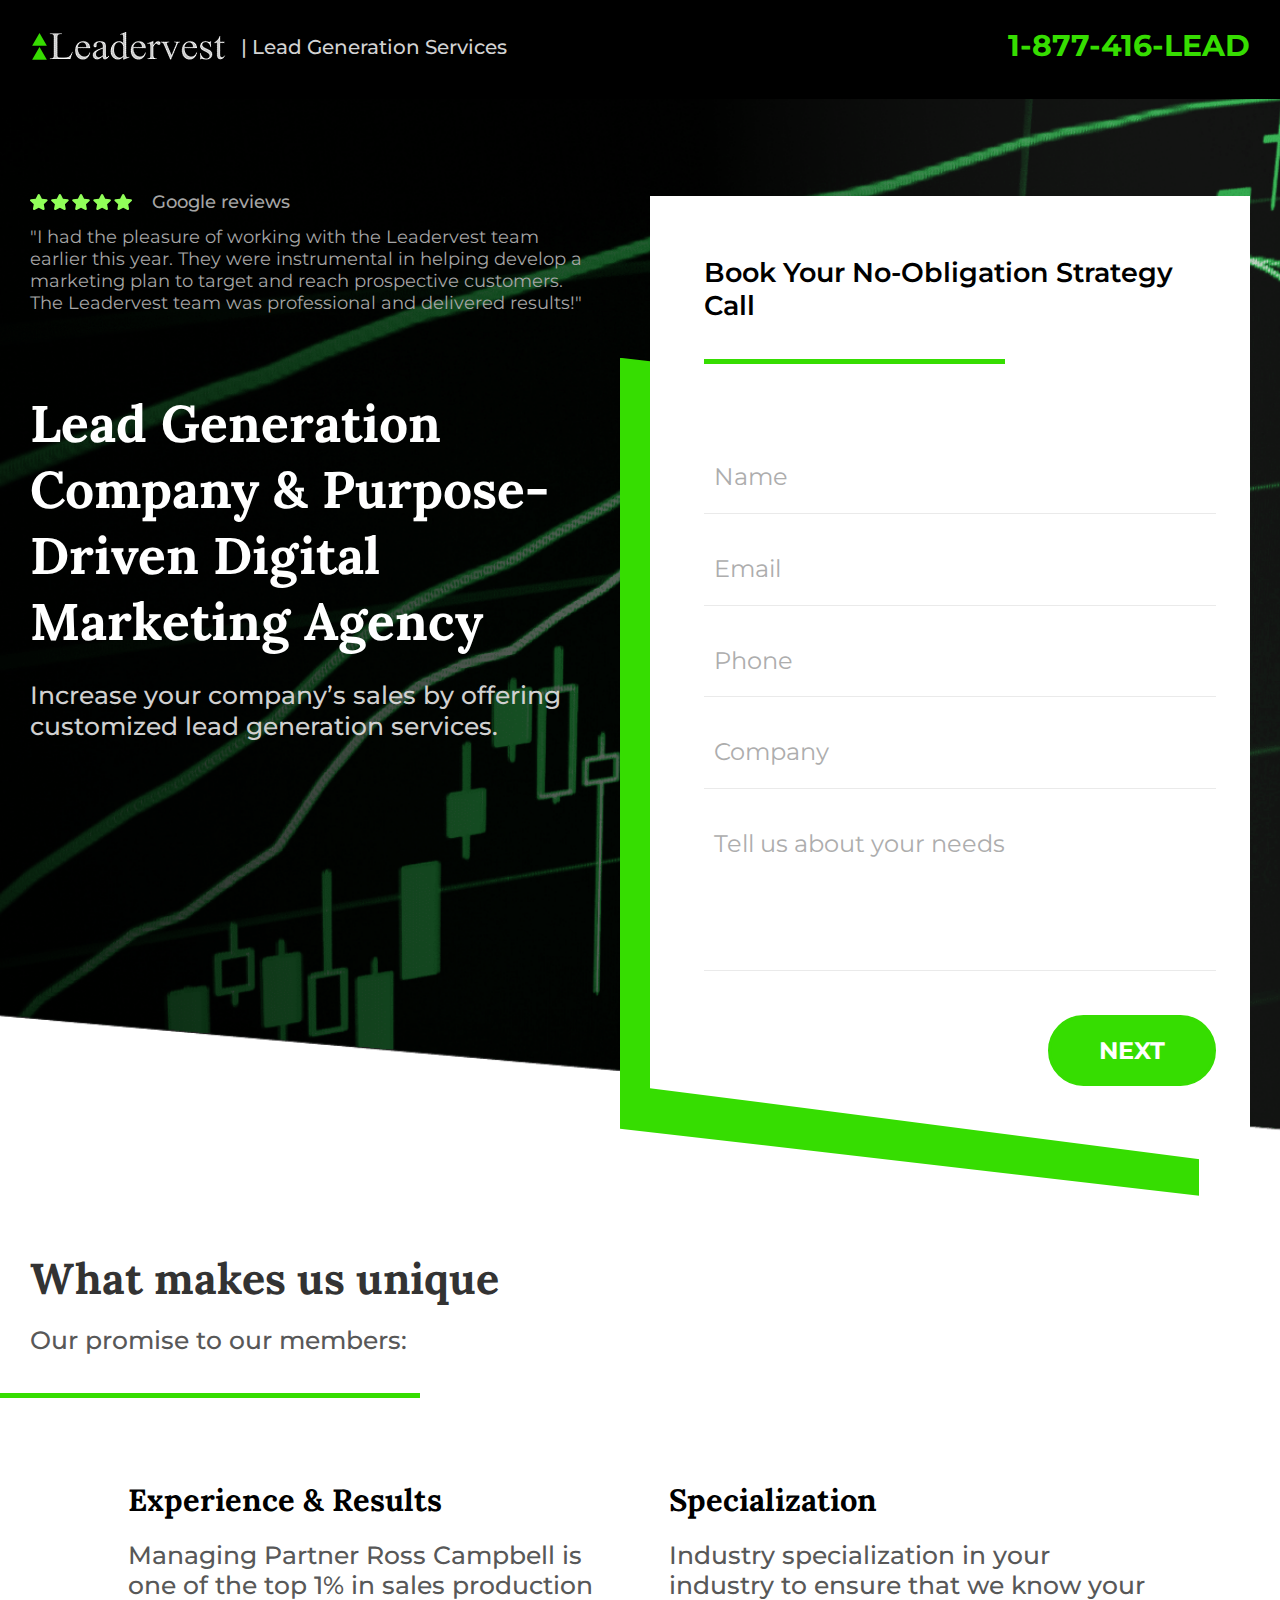
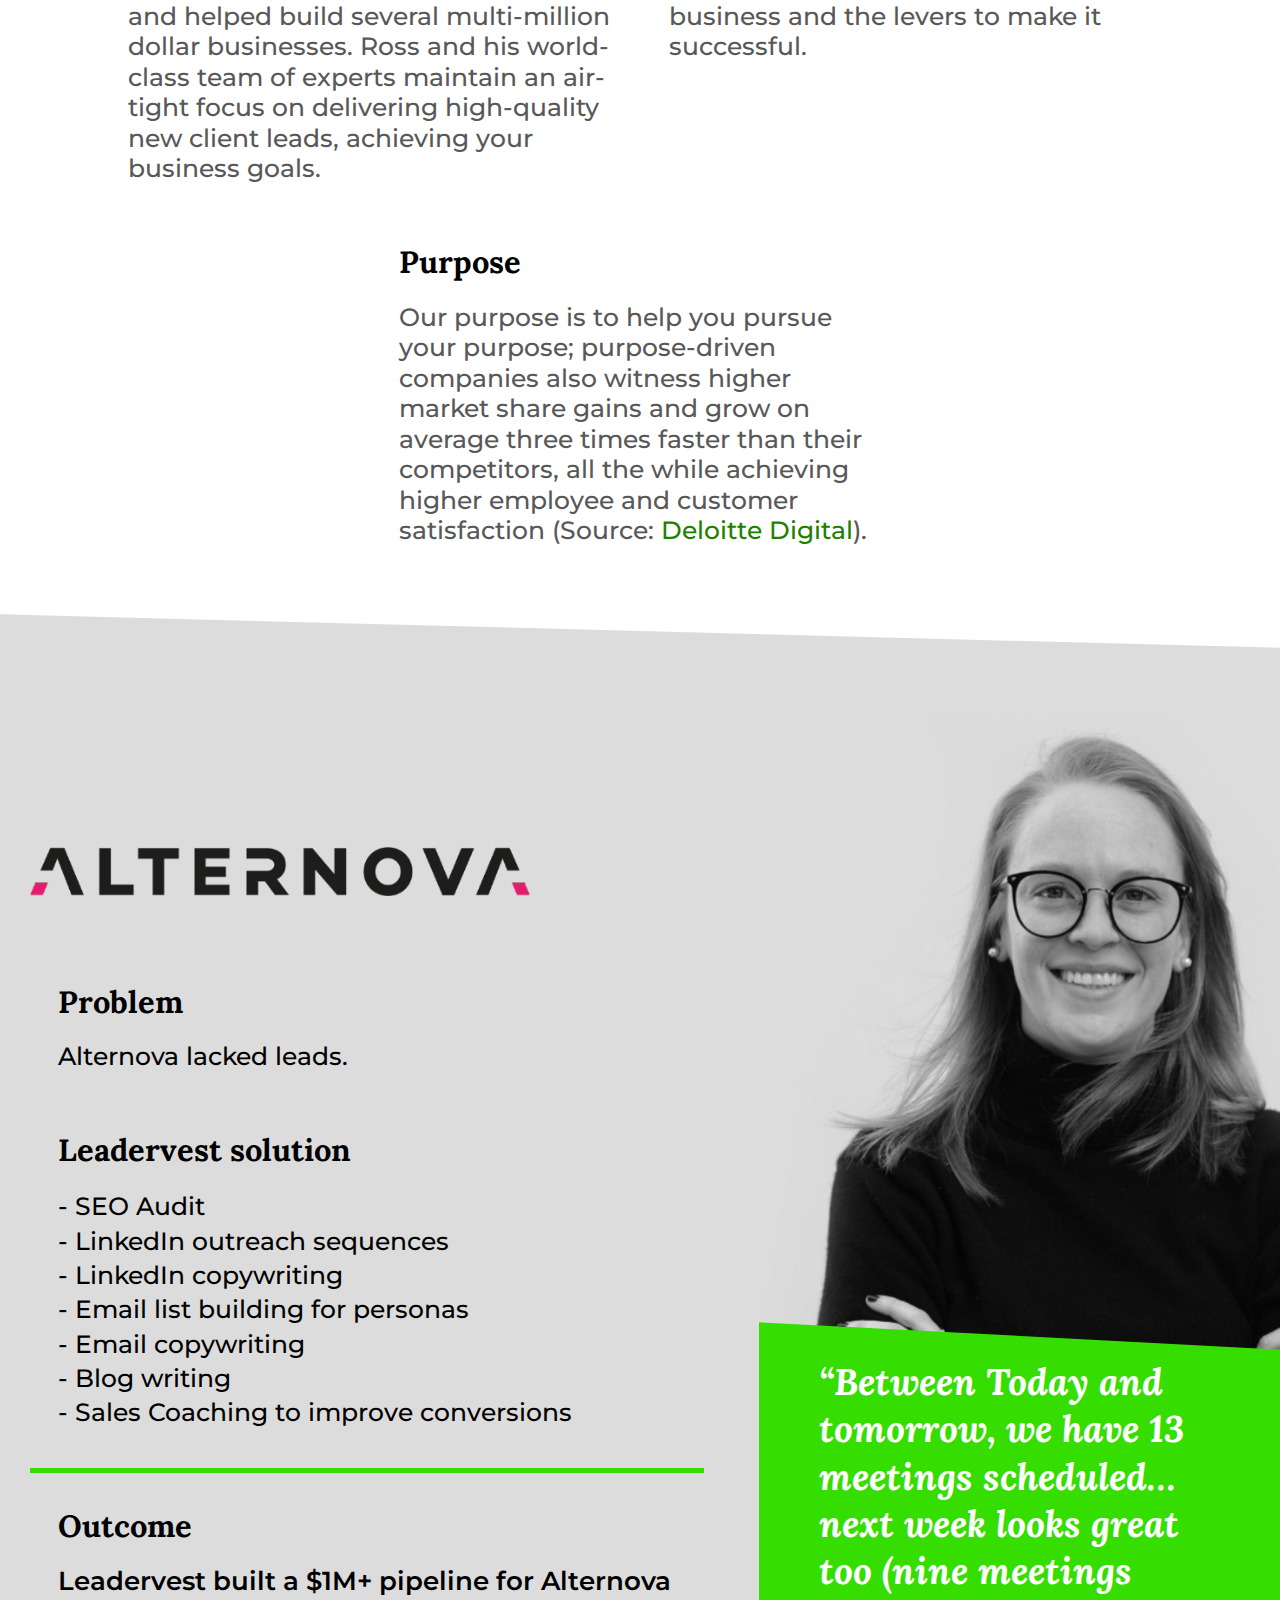
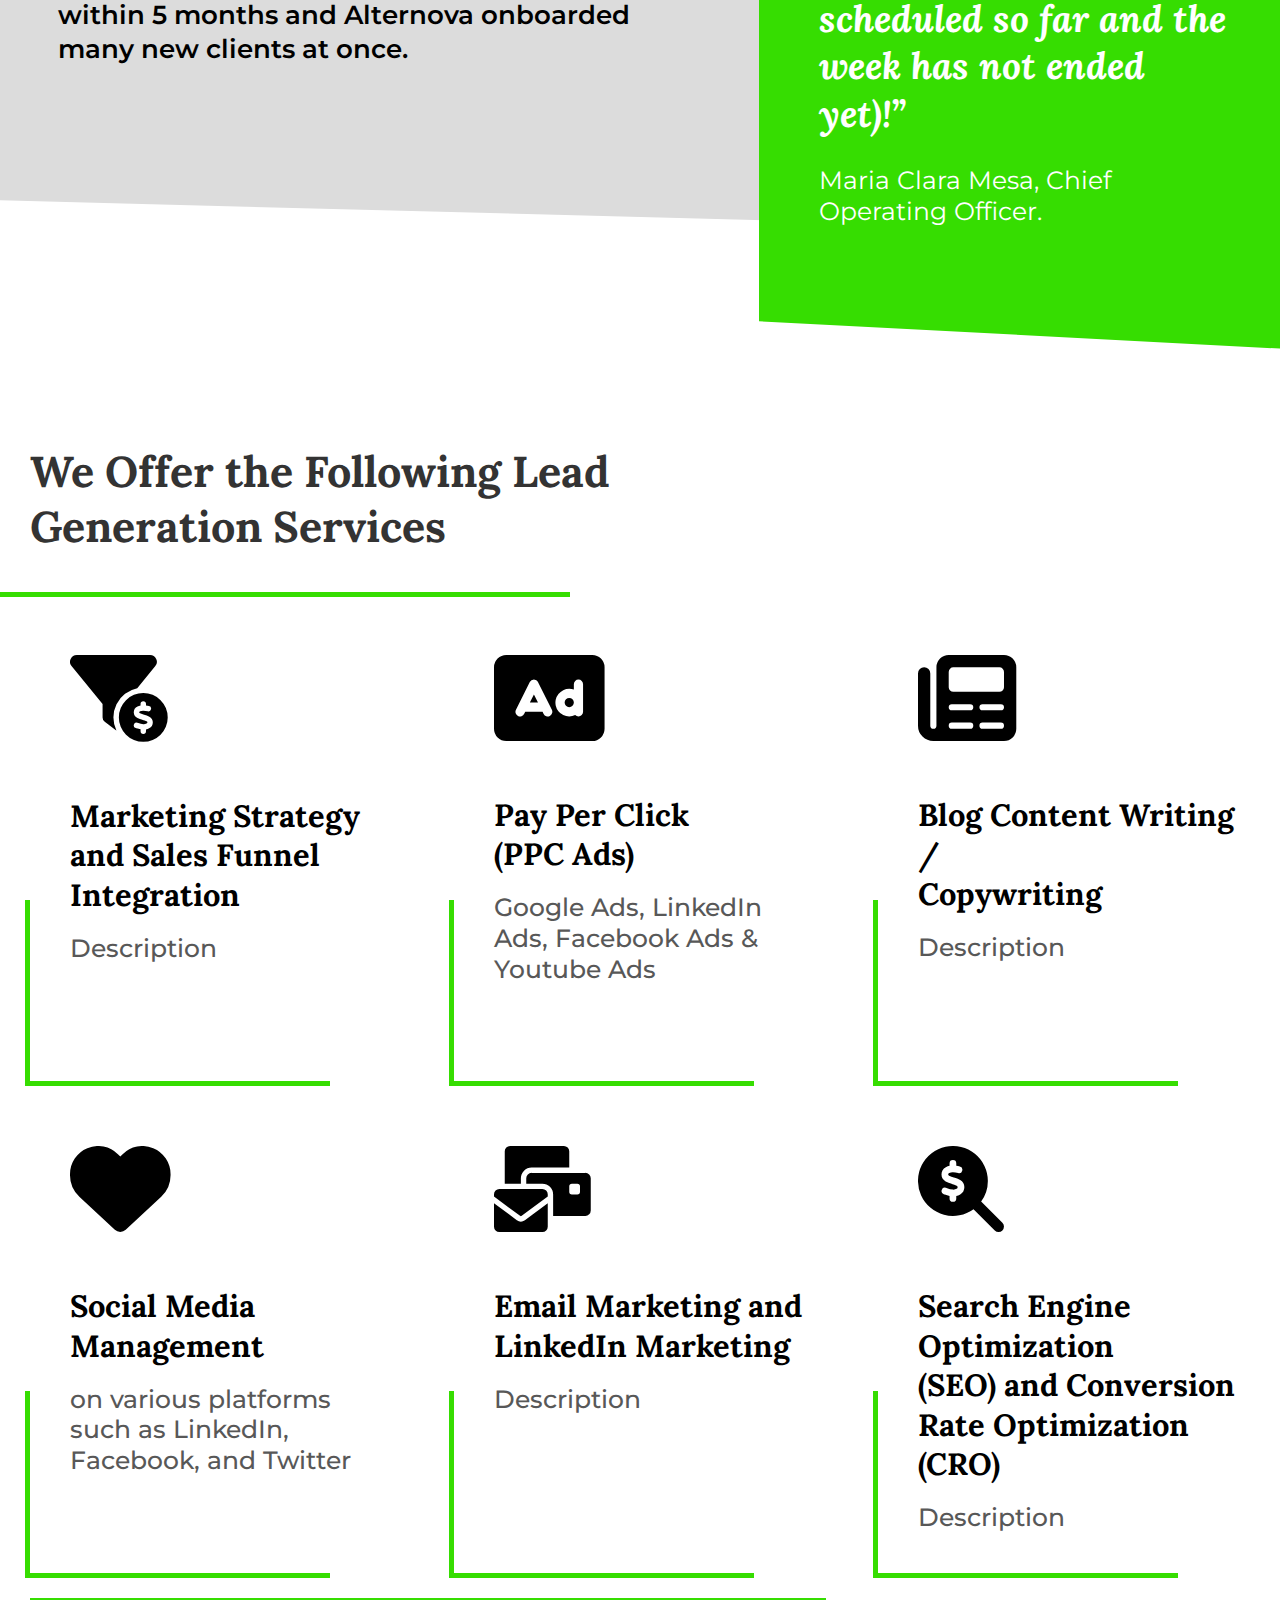
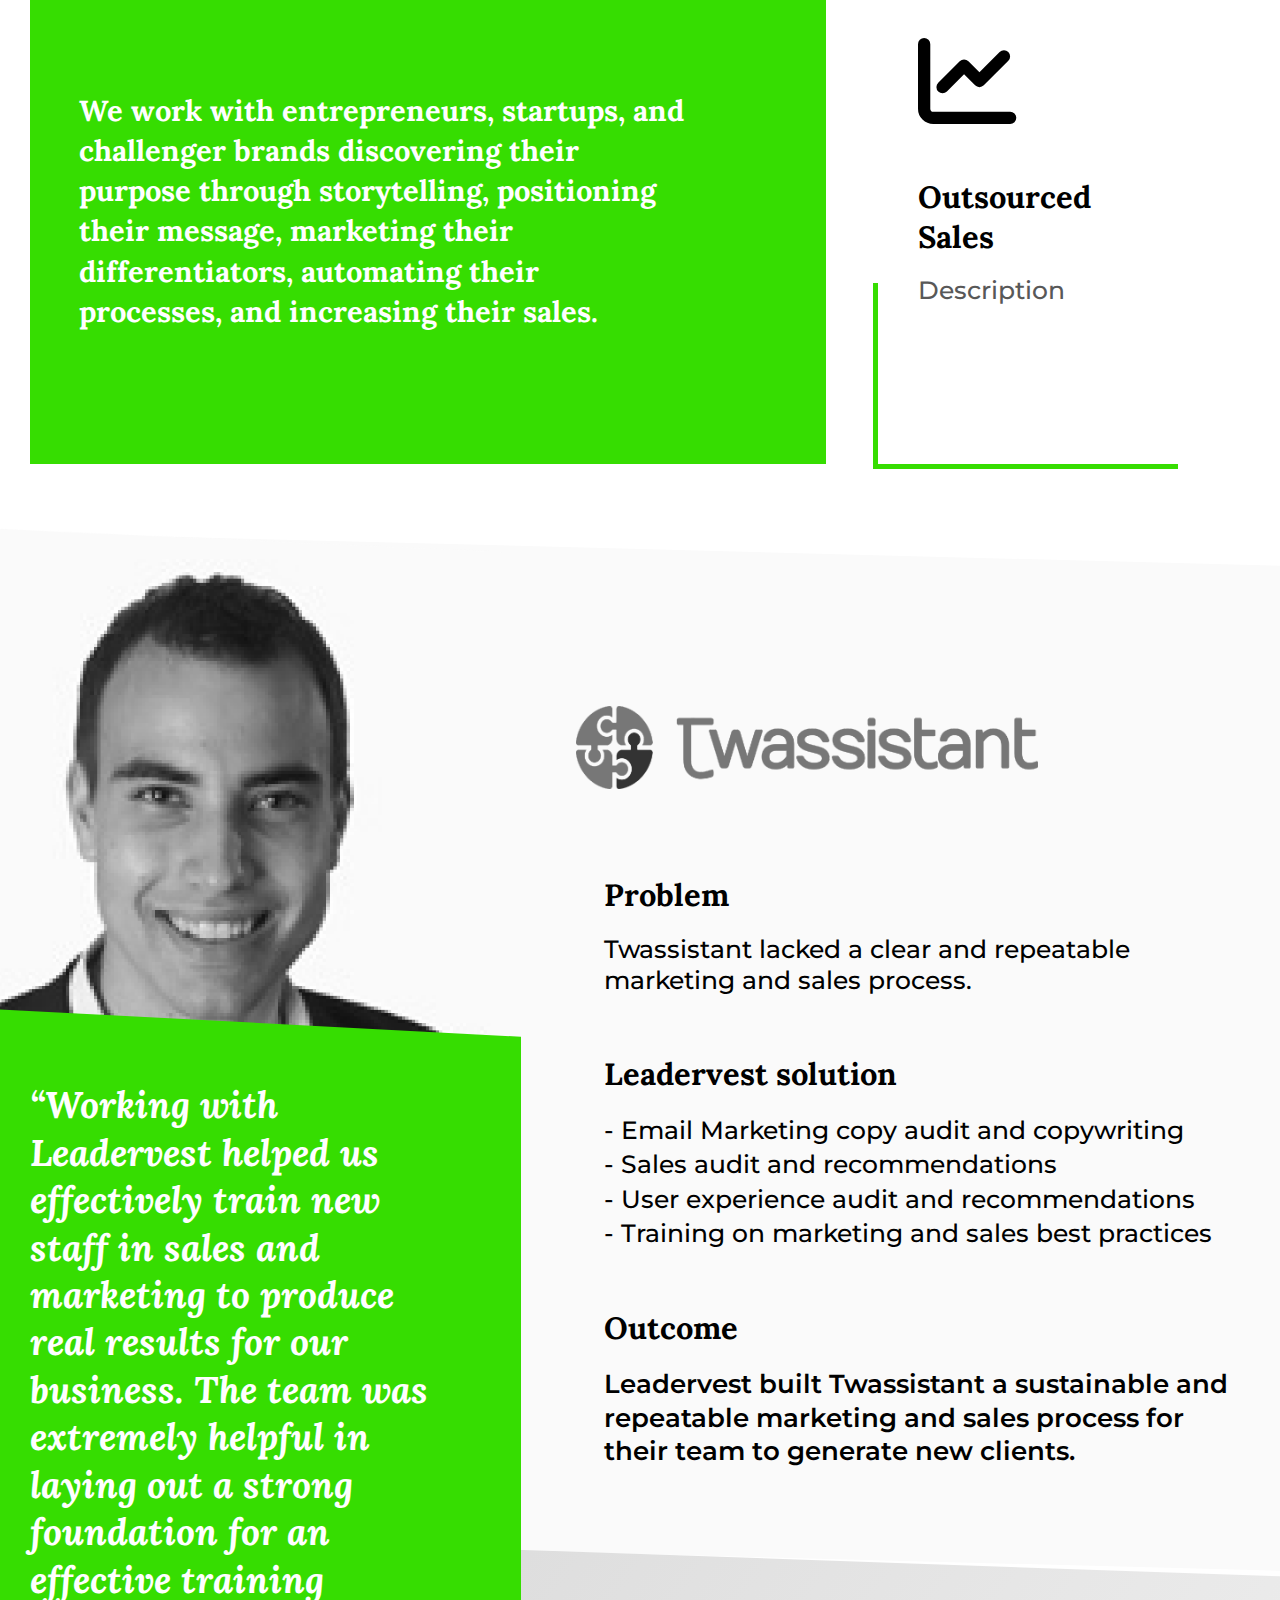
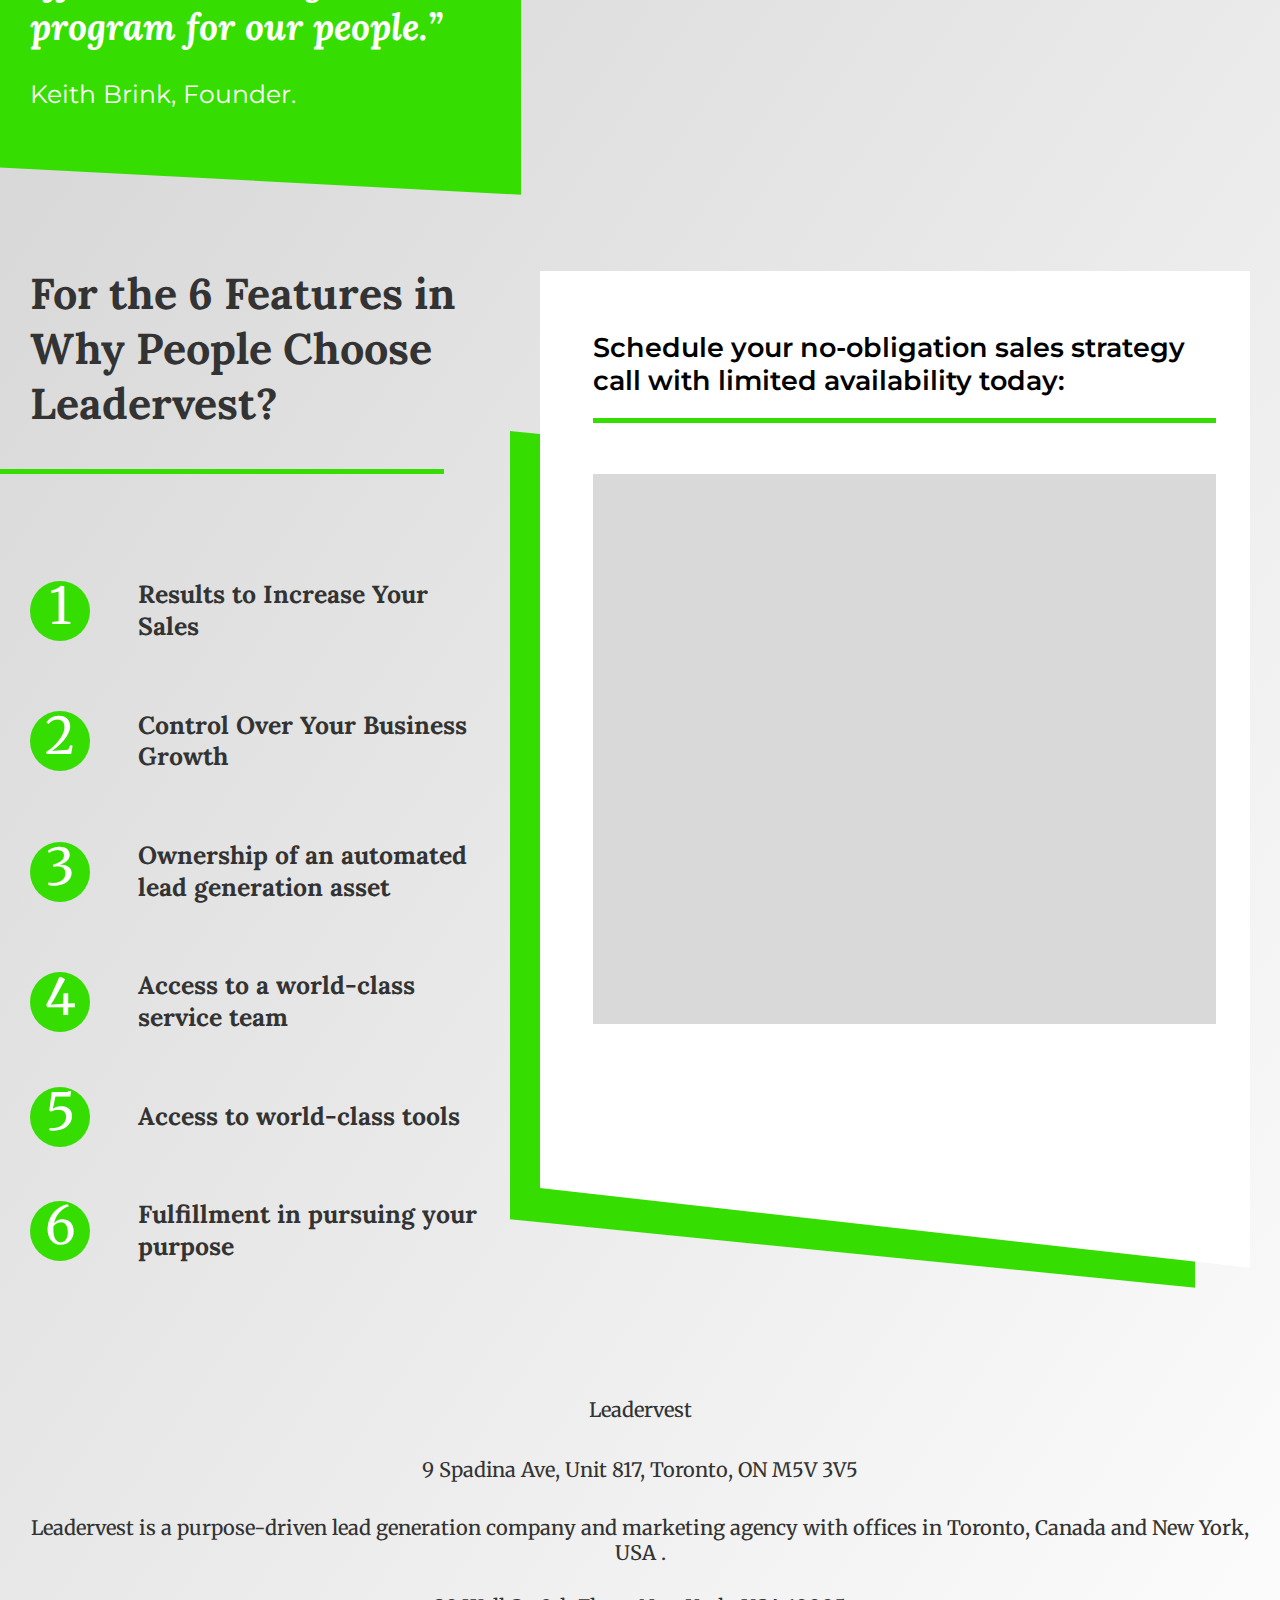
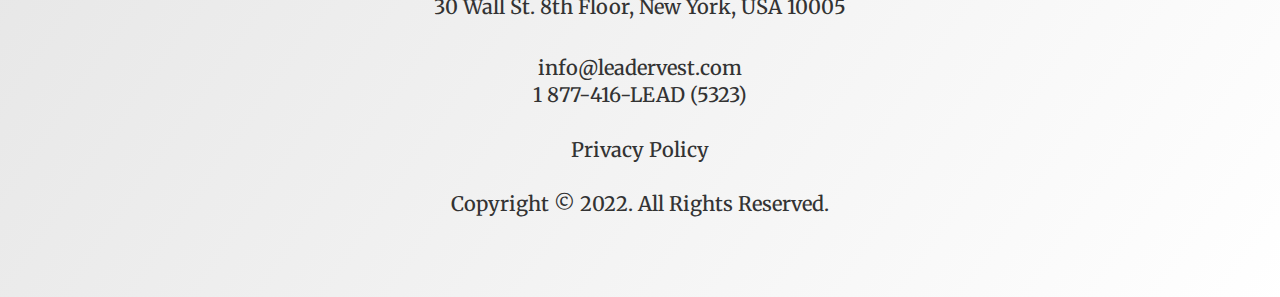
==== index.html @ c5ecd49b "1" ====
<!DOCTYPE html>
<html lang="ru">

<head>
	<title>Leadervest</title>
	<meta charset="UTF-8">
	<meta name="format-detection" content="telephone=no">
	<!-- <style>body{opacity: 0;}</style> -->
	<link rel="stylesheet" href="css/style.min.css?_v=20220929022610">
	<link rel="shortcut icon" href="favicon.ico">
	<link rel="preconnect" href="https://fonts.googleapis.com">
	<link rel="preconnect" href="https://fonts.gstatic.com" crossorigin>
	<link href="https://fonts.googleapis.com/css2?family=Lora:ital,wght@0,700;1,700&family=Merriweather&family=Montserrat:wght@400;500;600;700&display=swap&_v=20220929022610" rel="stylesheet">
	<!-- <meta name="robots" content="noindex, nofollow"> -->
	<meta name="viewport" content="width=device-width, initial-scale=1.0">
</head>

<body>
	<div class="wrapper">
		<header class="header">
			<div class="header__container">
				<nav class="header__body">
					<a class="header__logo">
						<img src="img/logo.png" alt="Leadervest" class="header__img">
						<p>
							| Lead Generation Services
						</p>
					</a>
					<a href="tel:1877416" class="header__phone"> 1-877-416-LEAD</a>
					<a href="tel:1877416" class="header__phone--adaptive"></a>

				</nav>
			</div>
		</header>
		<main class="page">
			<section class="intro _page-section">
				<div class="intro__bg"></div>
				<div class="intro__container">
					<div class="intro__content">
						<div class="intro__reviews">
							<div class="intro__reviews-top">
								<div class="intro__reviews-stars">
									<img src="img/intro/stars.svg" alt="">
								</div>
								<p>Google reviews</p>
							</div>
							<p class="intro__review">
								"I had the pleasure of working with the Leadervest team earlier this year. They were instrumental in helping develop a marketing plan to target and reach prospective customers. The Leadervest team was professional and delivered results!"
							</p>

						</div>
						<div class="intro__text">
							<h1>
								Lead Generation Company &
								Purpose-Driven
								Digital Marketing Agency
							</h1>
							<p>
								Increase your company’s sales by offering customized lead generation services.
							</p>
						</div>
						<div class="intro--adaptive">
							<a class="_button">
								Book a call
							</a>
							<p>
								No-Obligation Strategy Call
							</p>
						</div>
					</div>
					<div class="intro__right">
						<div class="intro__form-decor"></div>
						<form class="intro__form">
							<h3 class="intro__form-title _line-decor">
								Book Your No-Obligation Strategy Call
							</h3>
							<input placeholder="Name" type="text" class="intro__input">
							<input placeholder="Email" type="email" class="intro__input">
							<input placeholder="Phone" type="tel" class="intro__input">
							<input placeholder="Company" type="text" class="intro__input">
							<textarea placeholder="Tell us about your needs" class="intro__textarea"></textarea>
							<button type="submit" class="intro__form-button _button">
								Next
							</button>
						</form>
					</div>
				</div>
			</section>
			<section class="benefits _page-section">
				<div class="benefits__container">
					<div class="benefits__text _line-decor">
						<h2>
							What makes us unique
						</h2>
						<p>
							Our promise to our members:
						</p>
					</div>
					<div class="benefits__items">
						<div class="benefits__item">
							<h3>Experience & Results</h3>
							<p>Managing Partner Ross Campbell is one of the top 1% in sales production and helped build several multi-million dollar businesses. Ross and his world-class team of experts maintain an air-tight focus on delivering high-quality new client leads, achieving your business goals.</p>
						</div>
						<div class="benefits__item">
							<h3>Specialization</h3>
							<p>Industry specialization in your industry to ensure that we know your business and the levers to make it successful.</p>
						</div>
						<div class="benefits__item">
							<h3>Purpose</h3>
							<p>Our purpose is to help you pursue your purpose; purpose-driven companies also witness higher market share gains and grow on average three times faster than their competitors, all the while achieving higher employee and customer satisfaction (Source: <a href="">Deloitte Digital</a>).</p>
						</div>
					</div>
				</div>
			</section>
			<section class="solution solution-1 _page-section">
				<div class="solution__container">
					<div class="solution__wrapper">
						<div class="solution__text">
							<img src="img/solution/alternova.png" alt="Alternova" class="solution__logo">
							<div class="solution__item">
								<h3>
									Problem
								</h3>
								<p>
									Alternova lacked leads.
								</p>
							</div>
							<div class="solution__item _line-decor">
								<h3>
									Leadervest solution
								</h3>
								<ul class="solution__list">
									<li>- SEO Audit</li>
									<li>- LinkedIn outreach sequences</li>
									<li>- LinkedIn copywriting</li>
									<li>- Email list building for personas</li>
									<li>- Email copywriting</li>
									<li>- Blog writing</li>
									<li>- Sales Coaching to improve conversions</li>
								</ul>
							</div>
							<div class="solution__item">
								<h3>
									Outcome
								</h3>
								<b>
									Leadervest built a $1M+ pipeline for Alternova within 5 months and Alternova onboarded many new clients at once.
								</b>
							</div>
						</div>
						<div class="solution__quote quote">
							<img src="img/solution/solution-1.png" alt="Maria Clara Mesa" class="quote__img">
							<div class="quote__text">
								<p class="quote__quote">
									“Between Today and tomorrow, we have 13 meetings scheduled… next week looks great too (nine meetings scheduled so far and the week has not ended yet)!”
								</p>
								<p class="quote__author">
									Maria Clara Mesa, Chief Operating Officer.
								</p>
							</div>
						</div>
					</div>
				</div>
			</section>
			<section class="services _page-section">
				<div class="services__container">
					<h2 class="_line-decor">
						We Offer the Following
						Lead Generation Services
					</h2>
					<div class="services__items">
						<div class="services__item">
							<svg xmlns="http://www.w3.org/2000/svg" width="97.73" height="86.872" viewBox="0 0 97.73 86.872">
								<path d="M.661 3.885A6.759 6.759 0 0 1 6.786 0h73.3a6.794 6.794 0 0 1 5.243 11.1L67.257 33.188a29.867 29.867 0 0 0-20.853 42.231 5.613 5.613 0 0 1-.8-.492l-10.856-8.144a5.392 5.392 0 0 1-2.172-4.344V49.018L1.526 11.08a6.769 6.769 0 0 1-.865-7.195zM97.73 62.439a24.433 24.433 0 1 1-24.435-24.433A24.439 24.439 0 0 1 97.73 62.439zm-28.369-5.531a1.933 1.933 0 0 1 .713-.577 7.06 7.06 0 0 1 3.173-.679 20.164 20.164 0 0 1 4.479.7 2.718 2.718 0 1 0 1.306-5.277 35.346 35.346 0 0 0-3.037-.628v-1.582a2.715 2.715 0 0 0-5.429 0v1.612a10.743 10.743 0 0 0-3.054 1.069 6.527 6.527 0 0 0-3.7 6.312 6.356 6.356 0 0 0 3.665 5.209 24.9 24.9 0 0 0 4.853 1.748l.305.085a18.034 18.034 0 0 1 3.936 1.408c.764.458.8.713.8.95a1.252 1.252 0 0 1-.17.764 1.591 1.591 0 0 1-.679.56 6.7 6.7 0 0 1-3.139.611 18.393 18.393 0 0 1-5.073-1.154l-.984-.305a2.71 2.71 0 0 0-1.612 5.175c.271.085.56.17.848.271a37.54 37.54 0 0 0 4.021 1.12v1.934a2.715 2.715 0 0 0 5.429 0v-1.8a10.5 10.5 0 0 0 3.1-1.052 6.656 6.656 0 0 0 3.683-6.26 6.472 6.472 0 0 0-3.478-5.48 21.753 21.753 0 0 0-5.175-1.951h-.034a21.517 21.517 0 0 1-4.051-1.391c-.814-.441-.814-.679-.814-.764v-.017a.9.9 0 0 1 .136-.611z" />
							</svg>
							<h3>Marketing Strategy and Sales Funnel Integration</h3>
							<p>Description</p>
						</div>
						<div class="services__item">
							<svg xmlns="http://www.w3.org/2000/svg" width="110.571" height="86" viewBox="0 0 110.571 86">
								<path d="M12.286 0A12.3 12.3 0 0 0 0 12.286v61.429A12.3 12.3 0 0 0 12.286 86h86a12.3 12.3 0 0 0 12.286-12.286V12.286A12.3 12.3 0 0 0 98.286 0zm31.77 27.125 13.821 27.642a4.606 4.606 0 0 1-8.235 4.127l-1.037-2.073H31.252l-1.037 2.054a4.606 4.606 0 1 1-8.235-4.127L35.8 27.105a4.612 4.612 0 0 1 8.254 0zm-4.127 12.362-4.07 8.12h8.12zM75.25 43a4.607 4.607 0 1 0 4.607 4.607A4.6 4.6 0 0 0 75.25 43zm4.607-8.427v-5.394a4.607 4.607 0 0 1 9.214 0v27.642a4.6 4.6 0 0 1-4.607 4.607 4.665 4.665 0 0 1-3.264-1.343 13.823 13.823 0 1 1-5.951-26.3 13.584 13.584 0 0 1 4.608.788z" />
							</svg>
							<h3>Pay Per Click <br>
								(PPC Ads)</h3>
							<p>Google Ads, LinkedIn Ads, Facebook Ads & Youtube Ads</p>
						</div>
						<div class="services__item">
							<svg xmlns="http://www.w3.org/2000/svg" width="98.286" height="86" viewBox="0 0 98.286 86">
								<path d="M18.429 12.286A12.3 12.3 0 0 1 30.714 0H86a12.3 12.3 0 0 1 12.286 12.286v61.429A12.3 12.3 0 0 1 86 86H15.357A15.353 15.353 0 0 1 0 70.643V18.429a6.143 6.143 0 1 1 12.286 0v52.214a3.071 3.071 0 0 0 6.143 0zm12.286 4.607V32.25a4.6 4.6 0 0 0 4.607 4.607h46.071A4.6 4.6 0 0 0 86 32.25V16.893a4.6 4.6 0 0 0-4.607-4.607H35.321a4.6 4.6 0 0 0-4.607 4.607zm0 35.321a3.08 3.08 0 0 0 3.071 3.071h18.428a3.071 3.071 0 1 0 0-6.143H33.786a3.08 3.08 0 0 0-3.072 3.072zm30.714 0a3.08 3.08 0 0 0 3.071 3.072h18.429a3.071 3.071 0 1 0 0-6.143H64.5a3.08 3.08 0 0 0-3.071 3.071zM30.714 70.643a3.08 3.08 0 0 0 3.071 3.071h18.429a3.071 3.071 0 1 0 0-6.143H33.786a3.08 3.08 0 0 0-3.072 3.072zm30.714 0a3.08 3.08 0 0 0 3.071 3.071h18.43a3.071 3.071 0 0 0 0-6.143H64.5a3.08 3.08 0 0 0-3.071 3.072z" />
							</svg>
							<h3>Blog Content Writing / <br> Copywriting</h3>
							<p>Description</p>
						</div>
						<div class="services__item">
							<svg xmlns="http://www.w3.org/2000/svg" width="100.564" height="86" viewBox="0 0 100.564 86">
								<path d="m9.349 50.724 35.492 33.135a7.984 7.984 0 0 0 10.881 0l35.493-33.135a29.383 29.383 0 0 0 9.349-21.507v-1.14A28.076 28.076 0 0 0 52.639 8.22l-2.357 2.357-2.357-2.357A28.076 28.076 0 0 0 0 28.077v1.139a29.383 29.383 0 0 0 9.349 21.508z" />
							</svg>
							<h3>Social Media <br>
								Management
							</h3>
							<p>on various platforms such as LinkedIn, Facebook, and Twitter </p>
						</div>
						<div class="services__item hidden">
							<svg xmlns="http://www.w3.org/2000/svg" width="96.75" height="86" viewBox="0 0 96.75 86">
								<path d="M16.125 0a5.369 5.369 0 0 0-5.375 5.375v32.25h16.125V32.25a10.76 10.76 0 0 1 10.75-10.75H75.25V5.375A5.369 5.369 0 0 0 69.875 0zm21.5 26.875a5.369 5.369 0 0 0-5.375 5.375v5.375h16.125a10.76 10.76 0 0 1 10.75 10.75v21.5h32.25A5.369 5.369 0 0 0 96.75 64.5V32.25a5.369 5.369 0 0 0-5.375-5.375zm40.313 10.75h5.375A2.7 2.7 0 0 1 86 40.313v5.375a2.7 2.7 0 0 1-2.687 2.688h-5.375a2.7 2.7 0 0 1-2.687-2.687v-5.376a2.7 2.7 0 0 1 2.687-2.688zM5.375 43A5.369 5.369 0 0 0 0 48.375v2.184l26.052 19.3a1.395 1.395 0 0 0 1.646 0l26.052-19.3v-2.184A5.369 5.369 0 0 0 48.375 43zM53.75 57.244 30.906 74.175a6.787 6.787 0 0 1-8.062 0L0 57.244v23.381A5.369 5.369 0 0 0 5.375 86h43a5.369 5.369 0 0 0 5.375-5.375z" />
							</svg>
							<h3>Email Marketing and <br> LinkedIn Marketing</h3>
							<p>Description</p>
						</div>
						<div class="services__item hidden">
							<svg xmlns="http://www.w3.org/2000/svg" width="85.983" height="86" viewBox="0 0 85.983 86">
								<path d="M69.865 34.932a34.846 34.846 0 0 1-6.718 20.607l21.262 21.279a5.38 5.38 0 0 1-7.609 7.608L55.539 63.147a34.937 34.937 0 1 1 14.326-28.215zM38.291 17.466a3.359 3.359 0 1 0-6.718 0v2.351a12.957 12.957 0 0 0-3.728 1.428 8.384 8.384 0 0 0-4.333 7.373 7.826 7.826 0 0 0 4.148 6.835 26.274 26.274 0 0 0 5.979 2.347l.286.084a20.762 20.762 0 0 1 4.7 1.8c.857.537.974.907.991 1.377a1.816 1.816 0 0 1-.991 1.763 6.675 6.675 0 0 1-3.594.789 20.905 20.905 0 0 1-5.895-1.428q-.579-.2-1.209-.4A3.356 3.356 0 0 0 25.8 48.15c.319.1.672.218 1.024.353a38.995 38.995 0 0 0 4.736 1.411V52.4a3.359 3.359 0 1 0 6.718 0v-2.319a12.045 12.045 0 0 0 3.9-1.511 8.522 8.522 0 0 0 4.165-7.557 8.2 8.2 0 0 0-4.143-6.988 26.367 26.367 0 0 0-6.231-2.519l-.118-.034a23.451 23.451 0 0 1-4.751-1.763c-.873-.521-.89-.823-.89-1.125a1.677 1.677 0 0 1 1.041-1.562 7.311 7.311 0 0 1 3.611-.84 21.335 21.335 0 0 1 5.24.873 3.363 3.363 0 1 0 1.73-6.5 44.19 44.19 0 0 0-3.544-.789z" />
							</svg>
							<h3>Search Engine Optimization <br> (SEO) and Conversion Rate Optimization (CRO)</h3>
							<p>Description</p>
						</div>
						<div class="services__description hidden">
							<p>
								We work with entrepreneurs, startups, and challenger brands discovering their purpose through storytelling, positioning their message, marketing their differentiators, automating their processes, and increasing their sales.
							</p>
						</div>
						<div class="services__item hidden">
							<svg xmlns="http://www.w3.org/2000/svg" width="98.286" height="86" viewBox="0 0 98.286 86">
								<path d="M12.286 6.143A6.143 6.143 0 0 0 0 6.143v64.5A15.353 15.353 0 0 0 15.357 86h76.786a6.143 6.143 0 1 0 0-12.286H15.357a3.08 3.08 0 0 1-3.071-3.071zm78.052 16.624a6.152 6.152 0 0 0-8.7-8.7L61.429 34.3 50.41 23.285a6.152 6.152 0 0 0-8.7 0l-21.5 21.5a6.152 6.152 0 0 0 8.7 8.7l17.161-17.146L57.09 47.358a6.152 6.152 0 0 0 8.7 0l24.568-24.572z" />
							</svg>
							<h3>Outsourced <br>
								Sales</h3>
							<p>Description</p>
						</div>
					</div>
					<button id="loadmore" type="button" class="services__loadmore">
						Load more
					</button>
				</div>
			</section>
			<section class="solution solution-2 _page-section">
				<div class="solution__container">
					<div class="solution__wrapper">
						<div class="solution__quote quote">
							<img src="img/solution/solution-2.png" alt="Keith Brink" class="quote__img">
							<div class="quote__text">
								<p class="quote__quote">
									“Working with Leadervest helped us effectively train new staff in sales and marketing to produce real results for our business. The team was extremely helpful in laying out a strong foundation for an effective training program for our people.”
								</p>
								<p class="quote__author">
									Keith Brink, Founder.
								</p>
							</div>
						</div>
						<div class="solution__text">
							<img src="img/solution/twassistant.png" alt="Twassistant" class="solution__logo">
							<div class="solution__item">
								<h3>
									Problem
								</h3>
								<p>
									Twassistant lacked a clear and repeatable marketing and sales process.
								</p>
							</div>
							<div class="solution__item solution__item--decor">
								<h3>
									Leadervest solution
								</h3>
								<ul class="solution__list">
									<li>- Email Marketing copy audit and copywriting</li>
									<li>- Sales audit and recommendations</li>
									<li>- User experience audit and recommendations</li>
									<li>- Training on marketing and sales best practices</li>
								</ul>
							</div>
							<div class="solution__item">
								<h3>
									Outcome
								</h3>
								<b>
									Leadervest built Twassistant a sustainable and repeatable marketing and sales process for their team to generate new clients.
								</b>
							</div>
						</div>
					</div>
				</div>
			</section>
			<section class="features _page-section">
				<div class="features__container">
					<div class="features__left">
						<h2 class="_line-decor">
							For the 6 Features in Why People Choose Leadervest?
						</h2>
						<ol class="features__list">
							<li>Results to Increase Your Sales</li>
							<li>Control Over Your Business Growth</li>
							<li>Ownership of an automated lead generation asset</li>
							<li>Access to a world-class service team</li>
							<li>Access to world-class tools</li>
							<li>Fulfillment in pursuing your purpose</li>
						</ol>
					</div>
					<div class="features__right">
						<div class="call__decor"></div>
						<div class="call">

							<h3 class="call__title _line-decor">
								Schedule your no-obligation sales strategy call with limited availability today:
							</h3>
							<div class="call-calendy">

							</div>
						</div>

					</div>
				</div>
			</section>
		</main>
		<footer class="footer">
			<div class="footer__container">
				<p>Leadervest</p>
				<address>9 Spadina Ave, Unit 817, Toronto, ON M5V 3V5</address>
				<p>Leadervest is a purpose-driven lead generation company and marketing agency with offices in Toronto, Canada and New York, USA .</p>
				<p>30 Wall St. 8th Floor, New York, USA 10005</p>
				<a href="mailto:info@leadervest.com">info@leadervest.com</a> <br>
				<a href="tel:1877416" style="display: block;">1 877-416-LEAD (5323)</a>
				<p>Privacy Policy</p>
				<p>Copyright © 2022. All Rights Reserved.</p>
			</div>
		</footer>
	</div>
	<!-- <div id="popup" aria-hidden="true" class="popup">
	<div class="popup__wrapper">
		<div class="popup__content">
			<button data-close type="button" class="popup__close">Закрыть</button>
			<div class="popup__text">
				Text
			</div>
		</div>
	</div>
</div> -->
	<script src="https://ajax.googleapis.com/ajax/libs/jquery/3.6.0/jquery.min.js?_v=20220929022610"></script>
	<script src="js/app.min.js?_v=20220929022610"></script>

</body>

</html>
---- css/style.min.css ----
@charset "UTF-8";*{padding:0;margin:0;border:0}*,:after,:before{-webkit-box-sizing:border-box;box-sizing:border-box}body,html{height:100%;min-width:390px}body{color:#000;line-height:1;font-family:"'Montserrat', sans-serif";font-size:1.625rem;-ms-text-size-adjust:100%;-moz-text-size-adjust:100%;-webkit-text-size-adjust:100%;-webkit-font-smoothing:antialiased;-moz-osx-font-smoothing:grayscale}button,input,textarea{font-family:"'Montserrat', sans-serif";font-size:inherit}button{cursor:pointer;color:inherit;background-color:inherit}a{color:inherit}a:link,a:visited{text-decoration:none}a:hover{text-decoration:none}ul li{list-style:none}img{vertical-align:top}h1,h2,h3,h4,h5,h6{font-weight:inherit;font-size:inherit}body{line-height:128%}.lock body{overflow:hidden;-ms-touch-action:none;touch-action:none;-ms-scroll-chaining:none;overscroll-behavior:none}.wrapper{min-height:100%;display:-webkit-box;display:-ms-flexbox;display:flex;-webkit-box-orient:vertical;-webkit-box-direction:normal;-ms-flex-direction:column;flex-direction:column;overflow:hidden}.wrapper>main{-webkit-box-flex:1;-ms-flex:1 1 auto;flex:1 1 auto}.wrapper>*{min-width:0}[class*=__container]{max-width:99.375rem;-webkit-box-sizing:content-box;box-sizing:content-box;margin:0 auto;padding:0 1.875rem}[class*=-ibg]{position:relative}[class*=-ibg] img{position:absolute;width:100%;height:100%;top:0;left:0;-o-object-fit:cover;object-fit:cover}[class*=-ibg_contain] img{-o-object-fit:contain;object-fit:contain}h1{font-family:Lora,serif;font-weight:700;color:#fff;line-height:128%}h2{font-family:Lora,serif;font-weight:700;color:#333;line-height:128%}h3{font-family:Lora,serif;line-height:128%;color:#000;font-weight:700}p{font-family:Montserrat,sans-serif;font-weight:500;line-height:123%;color:#585858}a{font-family:Montserrat,sans-serif;font-weight:500;line-height:123%;color:#1f8000}._button{padding:1.125rem 3rem;font-family:Montserrat,sans-serif;font-size:1.5rem;font-weight:700;background-color:#36dd01;border-radius:2.5rem;text-transform:uppercase;color:#fff;border:solid .1875rem #36dd01;-webkit-transition:all .3s ease;-o-transition:all .3s ease;transition:all .3s ease}._button:active,._button:focus,._button:hover{background-color:transparent;color:#36dd01}._line-decor{position:relative}._line-decor::after{content:"";position:absolute;height:.3125rem;width:100%;background-color:#36dd01;bottom:0;left:0}.header{padding:1.75rem 0 2.125rem;background-color:#000;position:absolute;left:0;top:0;width:100%}.header__body{display:-webkit-box;display:-ms-flexbox;display:flex;-webkit-box-pack:justify;-ms-flex-pack:justify;justify-content:space-between;-webkit-box-align:center;-ms-flex-align:center;align-items:center}.header__logo{display:-webkit-box;display:-ms-flexbox;display:flex;-webkit-box-align:center;-ms-flex-align:center;align-items:center}.header__logo p{font-size:1.25rem;line-height:120%;color:#d3d3d3;-webkit-transition:all .3s ease;-o-transition:all .3s ease;transition:all .3s ease}.header__logo:hover p{color:#fff}.header__phone{font-size:1.875rem;font-weight:700;line-height:123%;color:#36dd01}.header__phone--adaptive{background-image:url(../img/phone.svg);width:1.5rem;height:1.5rem;background-size:cover;background-repeat:no-repeat;background-position:center}.footer{padding:3.125rem 0}.footer__container{text-align:center}.footer__container a,.footer__container address,.footer__container p{font-family:Merriweather,serif;font-style:normal;color:#333;margin-bottom:1.875rem;font-size:1.25rem}.intro{position:relative}.intro__bg{background-image:url(../img/intro/intro_img.png)}.intro__bg{position:absolute;left:0;top:0;width:100%;height:100%;background-position:center;background-size:cover;background-repeat:no-repeat;z-index:-1;-webkit-clip-path:polygon(0 0,100% 0,100% 100%,0 90%);clip-path:polygon(0 0,100% 0,100% 100%,0 90%)}.intro__container{display:-webkit-box;display:-ms-flexbox;display:flex;-webkit-box-pack:justify;-ms-flex-pack:justify;justify-content:space-between;gap:3.125rem}.intro__content{display:-webkit-box;display:-ms-flexbox;display:flex;-webkit-box-orient:vertical;-webkit-box-direction:normal;-ms-flex-direction:column;flex-direction:column;max-width:54rem}.intro__reviews-top{display:-webkit-box;display:-ms-flexbox;display:flex;-webkit-box-align:center;-ms-flex-align:center;align-items:center;margin-bottom:.8125rem}.intro__reviews-top p{font-size:1.125rem;font-weight:500;color:#a6a6a6}.intro__reviews-stars{margin-right:1.25rem;display:-webkit-box;display:-ms-flexbox;display:flex;-webkit-box-align:center;-ms-flex-align:center;align-items:center;-webkit-box-pack:center;-ms-flex-pack:center;justify-content:center}.intro__review{font-size:1.125rem;font-weight:400;color:#a6a6a6;max-width:39.25rem}.intro__text p{color:#d0d0d0;max-width:44.375rem}.intro__right{position:relative;max-width:43.4375rem}.intro__form{-webkit-clip-path:polygon(0 0,100% 0,100% 100%,0 92%);clip-path:polygon(0 0,100% 0,100% 100%,0 92%);margin-top:.3125rem;background-color:#fff;padding-bottom:5rem;-webkit-transform:translateX(3.5625rem);-ms-transform:translateX(3.5625rem);transform:translateX(3.5625rem)}.intro__form-decor{position:absolute;-webkit-clip-path:polygon(0 0,100% 8%,100% 100%,0 92%);clip-path:polygon(0 0,100% 8%,100% 100%,0 92%);background-color:#36dd01;left:1.0625rem;bottom:-1.875rem;height:85.9531772575%;width:96.5467625899%}.intro__form-button{display:block;margin-left:auto;margin-top:2.1875rem}.intro__form-title{font-family:Montserrat;font-weight:600;font-stretch:normal;font-style:normal;line-height:1.21;letter-spacing:normal;text-align:left;color:#000;padding-bottom:2.625rem}.intro__form-title::after{width:58.7837837838%}.intro__input{padding:1.25rem .625rem;margin-bottom:1.25rem}.intro__textarea{resize:none;padding:1.25rem .625rem 5rem}.intro__input,.intro__textarea{width:100%;font-family:Montserrat,sans-serif;font-size:1.5rem;line-height:128%;color:#333;border-bottom:solid .0625rem rgba(109,109,109,.14);-webkit-transition:all .3s ease;-o-transition:all .3s ease;transition:all .3s ease;outline:0}.intro__input::-webkit-input-placeholder,.intro__textarea::-webkit-input-placeholder{font-family:Montserrat,sans-serif;font-size:1.5rem;line-height:128%;-webkit-transition:all .3s ease;transition:all .3s ease;color:#adadad}.intro__input::-moz-placeholder,.intro__textarea::-moz-placeholder{font-family:Montserrat,sans-serif;font-size:1.5rem;line-height:128%;-moz-transition:all .3s ease;transition:all .3s ease;color:#adadad}.intro__input:-ms-input-placeholder,.intro__textarea:-ms-input-placeholder{font-family:Montserrat,sans-serif;font-size:1.5rem;line-height:128%;-ms-transition:all .3s ease;transition:all .3s ease;color:#adadad}.intro__input::-ms-input-placeholder,.intro__textarea::-ms-input-placeholder{font-family:Montserrat,sans-serif;font-size:1.5rem;line-height:128%;-ms-transition:all .3s ease;transition:all .3s ease;color:#adadad}.intro__input::placeholder,.intro__textarea::placeholder{font-family:Montserrat,sans-serif;font-size:1.5rem;line-height:128%;-webkit-transition:all .3s ease;-o-transition:all .3s ease;transition:all .3s ease;color:#adadad}.intro__input:focus,.intro__textarea:focus{border-bottom:solid .125rem #36dd01}.intro__input:focus::-webkit-input-placeholder,.intro__textarea:focus::-webkit-input-placeholder{color:#36dd01}.intro__input:focus::-moz-placeholder,.intro__textarea:focus::-moz-placeholder{color:#36dd01}.intro__input:focus:-ms-input-placeholder,.intro__textarea:focus:-ms-input-placeholder{color:#36dd01}.intro__input:focus::-ms-input-placeholder,.intro__textarea:focus::-ms-input-placeholder{color:#36dd01}.intro__input:focus::placeholder,.intro__textarea:focus::placeholder{color:#36dd01}.intro--adaptive{margin:8.125rem auto 0;text-align:center;}.intro--adaptive p{margin-top:1.875rem}.benefits__text::after{left:-50%;width:82%}.benefits__items{display:-webkit-box;display:-ms-flexbox;display:flex;-webkit-box-pack:center;-ms-flex-pack:center;justify-content:center;-webkit-box-align:start;-ms-flex-align:start;align-items:flex-start;-ms-flex-wrap:wrap;flex-wrap:wrap}.benefits__item{max-width:30.1875rem}.benefits__item h3{margin-bottom:1.25rem}.solution.solution-2{margin-bottom:0}.solution.solution-2::after{background-color:#fafafa}.solution.solution-2 .quote__text::before{right:0;left:auto;top:0}.solution.solution-2 .quote__img{left:12.5rem;top:-11.875rem}.solution{position:relative}.solution::after{content:"";position:absolute;width:100%;height:100%;background-color:#dcdcdc;-webkit-transform:skew(0deg,1.5deg);-ms-transform:skew(0deg,1.5deg);transform:skew(0deg,1.5deg);top:0;left:0;z-index:-3}.solution__wrapper{display:-webkit-box;display:-ms-flexbox;display:flex;-webkit-box-pack:justify;-ms-flex-pack:justify;justify-content:space-between;gap:3.4375rem}.solution__text{max-width:42.125rem;width:100%}.solution__logo{margin-bottom:5.375rem;width:100%}.solution__item h3{margin-bottom:1.25rem}.solution__item b{font-weight:600;line-height:129%;color:#000;font-family:Montserrat,sans-serif}.solution__item p{color:#000}.solution__list li{font-family:Montserrat,sans-serif;font-weight:500;line-height:138%;color:#000}.quote{position:relative;display:-webkit-box;display:-ms-flexbox;display:flex;-webkit-box-align:end;-ms-flex-align:end;align-items:flex-end}.quote__img{position:absolute;top:-8.125rem;-webkit-transform:translateX(-40%);-ms-transform:translateX(-40%);transform:translateX(-40%);left:50%;z-index:-2}.quote__text{background-color:transparent;position:relative;padding:4.375rem .625rem 3.75rem 3.75rem;-webkit-transform:translateY(13.75rem);-ms-transform:translateY(13.75rem);transform:translateY(13.75rem)}.quote__text::before{content:"";position:absolute;width:200%;height:100%;background-color:#36dd01;z-index:-1;-webkit-transform:skew(0deg,3deg);-ms-transform:skew(0deg,3deg);transform:skew(0deg,3deg);left:0;top:10%}.quote__quote{font-family:Lora,serif;font-weight:700;font-style:italic;line-height:128%;color:#fff;max-width:51.25rem}.quote__author{color:#fff;font-weight:400}.services h2{max-width:37.5rem}.services h2::after{left:-110%;width:200%}.services__items{display:-ms-grid;display:grid;-ms-grid-rows:1fr 1.5625rem 1fr 1.5625rem 1fr;-ms-grid-columns:(1fr)[3];grid-template:repeat(3,1fr)/repeat(3,1fr);row-gap:1.5625rem}.services__item{padding:2.5rem .625rem 2.5rem 2.5rem;position:relative;-webkit-transition:all .8s ease;-o-transition:all .8s ease;transition:all .8s ease}.services__item::after{content:"";position:absolute;width:82.0895522388%;height:39.95215311%;background-color:transparent;border-bottom:.3125rem solid #36dd01;border-left:.3125rem solid #36dd01;bottom:-.3125rem;left:-.3125rem;z-index:-1}.services__description{-ms-grid-column-span:2;grid-column:span 2;background-color:#36dd01;padding-bottom:.625rem;-webkit-transition:all .8s ease;-o-transition:all .8s ease;transition:all .8s ease}.services__description p{font-family:Lora;font-weight:700;line-height:138%;color:#fff}.services__loadmore{padding:1.125rem 3.4375rem;border:solid .1875rem #36dd01;font-family:Montserrat,sans-serif;font-size:1.5rem;font-weight:700;color:#36dd01;border-radius:2.5rem;text-transform:uppercase;-webkit-transition:all .3s ease;-o-transition:all .3s ease;transition:all .3s ease;background-color:transparent;margin:0 auto;display:block}.services__loadmore:active,.services__loadmore:focus,.services__loadmore:hover{background-color:#36dd01;color:#fff}.features{position:relative}.features::before{content:"";position:absolute;background-image:-o-linear-gradient(326deg,#d9d9d9 7%,#fff 85%);background-image:linear-gradient(124deg,#d9d9d9 7%,#fff 85%);width:100%;height:200%;-webkit-transform:skew(0deg,2deg);-ms-transform:skew(0deg,2deg);transform:skew(0deg,2deg);top:0;left:0;z-index:-3}.features h2{max-width:46.875rem}.features h2::after{left:-110%;width:200%}.features__container{display:-webkit-box;display:-ms-flexbox;display:flex;-webkit-box-pack:justify;-ms-flex-pack:justify;justify-content:space-between;gap:3.125rem}.features__left{max-width:46.25rem}.features__list{list-style:none;counter-reset:features-numbers}.features__list li{font-family:Lora,serif;font-weight:700;line-height:128%;color:#333;position:relative}.features__list li::before{counter-increment:features-numbers;content:counter(features-numbers);position:absolute;left:0;top:50%;-webkit-transform:translateY(-50%);-ms-transform:translateY(-50%);transform:translateY(-50%);width:3.75rem;height:3.75rem;display:-webkit-box;display:-ms-flexbox;display:flex;-webkit-box-pack:center;-ms-flex-pack:center;justify-content:center;padding-top:.625rem;border-radius:50%;background-color:#36dd01;color:#fff;font-size:3.1875rem;font-weight:400;font-family:Merriweather,serif}.features__right{max-width:47.875rem;position:relative}.features__right .call__decor{position:absolute;-webkit-clip-path:polygon(0 0,100% 8%,100% 100%,0 92%);clip-path:polygon(0 0,100% 8%,100% 100%,0 92%);background-color:#36dd01;left:-1.875rem;bottom:-1.5625rem;height:85.9531772575%;width:96.5467625899%;z-index:-3}.call{margin-top:.3125rem;background-color:#fff;padding-bottom:5rem;height:100%}.call__title{font-family:Montserrat,sans-serif;font-weight:600;line-height:121%;color:#000}.call-calendy{width:100%;height:34.375rem;background:#d9d9d9}@media (min-width:47.99875em){.header__phone--adaptive{display:none}.intro--adaptive{display:none}}@media (min-width:61.99875em){.services__loadmore{display:none}}@media (min-width:74.99875em){.call{-webkit-clip-path:polygon(0 0,100% 0,100% 100%,0 92%);clip-path:polygon(0 0,100% 0,100% 100%,0 92%)}}@media (min-width:103.125em){h1{font-size:3.625rem}h1{margin-bottom:1.875rem}h2{font-size:2.875rem}h2{margin-bottom:1.25rem}h3{font-size:2rem}h3{margin-bottom:1.25rem}p{font-size:1.625rem}a{font-size:1.625rem}._page-section{margin-bottom:6.25rem}.header__img{margin-right:.9375rem}.intro{padding-top:13.25rem}.intro__reviews{margin-bottom:5.1875rem}.intro__form{padding-top:4.375rem}.intro__form{padding-left:3.9375rem}.intro__form{padding-right:2.5rem}.intro__form-title{font-size:1.75rem}.intro__form-title{margin-bottom:5.625rem}.benefits__text{padding-bottom:3.125rem}.benefits__text{margin-bottom:6.25rem}.benefits__items{gap:4.375rem}.solution-1 .quote__img{width:62.5rem}.solution-1 .solution__logo{max-width:36rem}.solution.solution-2{padding-top:11.25rem}.solution.solution-2{padding-bottom:7.5rem}.solution.solution-2 .quote__img{width:59.375rem}.solution.solution-2 .solution__logo{max-width:32.625rem}.solution{padding-top:16.25rem}.solution{padding-bottom:11.25rem}.solution{margin-bottom:9.375rem}.solution__item{padding-left:2.5rem}.solution__item:not(:last-child){margin-bottom:4.375rem}.solution__item b{font-size:1.75rem}.solution__item._line-decor{padding-bottom:3.125rem}.solution__item._line-decor{margin-bottom:2.1875rem}.solution__list li{font-size:1.625rem}.quote__quote{font-size:2.5rem}.quote__quote{margin-bottom:2.1875rem}.services h2{padding-bottom:3.125rem}.services__items{-webkit-column-gap:4.375rem;-moz-column-gap:4.375rem;column-gap:4.375rem}.services__item svg{margin-bottom:3.125rem}.services__description{padding-top:7.5rem}.services__description{padding-bottom:6.875rem}.services__description{padding-left:3.3125rem}.services__description{padding-right:11.25rem}.services__description p{font-size:2rem}.features{padding-top:13.125rem}.features h2{padding-bottom:3.125rem}.features h2{margin-bottom:7.5rem}.features__list li:not(:last-child){margin-bottom:5rem}.features__list li{font-size:1.625rem}.features__list li{padding-left:7.5rem}.call{padding-top:4.375rem}.call{padding-left:3.9375rem}.call{padding-right:2.5rem}.call__title{padding-bottom:1.875rem}.call__title{font-size:1.75rem}.call__title{margin-bottom:3.75rem}}@media (max-width:103.125em){.intro__form{-webkit-transform:translateX(0);-ms-transform:translateX(0);transform:translateX(0)}.intro__form-decor{left:-1.875rem}}@media (max-width:94.375em){.solution.solution-2 .quote__text{-webkit-transform:translateY(18.75rem);-ms-transform:translateY(18.75rem);transform:translateY(18.75rem)}.solution.solution-2 .quote__img{left:0}}@media (max-width:94.375em) and (max-width:24.375em){.solution{margin-bottom:3.125rem}.features{padding-top:6.25rem}}@media (max-width:74.99875em){.intro__container{-webkit-box-orient:vertical;-webkit-box-direction:normal;-ms-flex-direction:column;flex-direction:column}.intro__right{margin:0 auto}.solution{padding-bottom:0 !important}.solution.solution-2 .quote__text{-webkit-transform:translateY(2.5rem);-ms-transform:translateY(2.5rem);transform:translateY(2.5rem)}.solution.solution-2 .quote__text::before{left:-50%;top:4%}.solution.solution-2 .solution__wrapper{-webkit-box-orient:vertical;-webkit-box-direction:reverse;-ms-flex-direction:column-reverse;flex-direction:column-reverse}.solution.solution-2 .quote__img{-webkit-transform:translate(-50%,0);-ms-transform:translate(-50%,0);transform:translate(-50%,0);left:50%;top:0}.solution{padding-bottom:0}.solution__wrapper{-webkit-box-orient:vertical;-webkit-box-direction:normal;-ms-flex-direction:column;flex-direction:column;-webkit-box-pack:center;-ms-flex-pack:center;justify-content:center;-webkit-box-align:center;-ms-flex-align:center;align-items:center}.solution__logo{margin-left:auto;margin-right:auto;display:block}.quote__img{top:0;-webkit-transform:translateX(-50%);-ms-transform:translateX(-50%);transform:translateX(-50%)}.quote__text::before{left:-50%;top:4%}.quote__text{-webkit-transform:translateY(0);-ms-transform:translateY(0);transform:translateY(0);padding:3.75rem 0 !important}.services__items{-ms-grid-rows:(1fr)[3];-ms-grid-columns:(1fr)[2];grid-template:repeat(3,1fr)/repeat(2,1fr)}.services__description{-ms-grid-column-span:1;grid-column:span 1;padding-right:.625rem;-webkit-box-ordinal-group:10;-ms-flex-order:9;order:9}.features__container{-webkit-box-orient:vertical;-webkit-box-direction:normal;-ms-flex-direction:column;flex-direction:column;-webkit-box-align:center;-ms-flex-align:center;align-items:center;gap:5.3125rem}.features__right .call__decor{display:none}.call{padding:0;background-color:transparent}}@media (max-width:74.99875em) and (max-width:24.375em){.quote__text{margin-top:18.75rem}}@media (max-width:61.99875em){.header__logo p{display:none}.services__items{-ms-grid-rows:(1fr)[3];-ms-grid-columns:(1fr)[1];grid-template:repeat(3,1fr)/repeat(1,1fr)}.services__item{color:#6b6b6b}.services__item h3,.services__item p{color:#6b6b6b}.services__item::after{width:100%;height:40%}.services__item.hidden{opacity:0;visibility:hidden;pointer-events:none;height:0;padding:0}.services__item svg{fill:#6b6b6b}.services__description.hidden{opacity:0;visibility:hidden;pointer-events:none;height:0;padding:0}}@media (max-width:47.99875em){.header__phone{display:none}.intro__bg{height:110%}.intro__reviews-top{margin-bottom:0}.intro__review{display:none}.intro__form{display:none}}@media (max-width:29.99875em){.benefits__text::after{width:100%;left:-30%}.services h2::after{width:100%;left:-20%}.features h2::after{width:100%;left:-30%}}@media (max-width:24.375em){h1{font-size:2.25rem}h1{margin-bottom:.9375rem}h2{font-size:2.25rem}h2{margin-bottom:.9375rem}h3{font-size:1.75rem}h3{margin-bottom:.9375rem}p{font-size:1.375rem}a{font-size:1.375rem}._page-section{margin-bottom:3.125rem}.header__img{margin-right:.625rem}.intro{padding-top:8.75rem}.intro__reviews{margin-bottom:3.75rem}.intro__form{padding-top:2.1875rem}.intro__form{padding-left:1.9375rem}.intro__form{padding-right:1.25rem}.intro__form-title{font-size:1.625rem}.intro__form-title{margin-bottom:3.125rem}.benefits__text{padding-bottom:1.5625rem}.benefits__text{margin-bottom:2.5rem}.benefits__items{gap:1.875rem}.solution-1 .quote__img{width:24.375rem}.solution-1 .solution__logo{max-width:19.875rem}.solution.solution-2{padding-top:6.25rem}.solution.solution-2{padding-bottom:.0000000625rem}.solution.solution-2 .quote__img{width:24.375rem}.solution.solution-2 .solution__logo{max-width:19.875rem}.solution{padding-top:6.875rem}.solution{padding-bottom:5rem}.solution{margin-bottom:3.125rem}.solution__item{padding-left:.0000000625rem}.solution__item:not(:last-child){margin-bottom:1.875rem}.solution__item b{font-size:1.375rem}.solution__item._line-decor{padding-bottom:1.875rem}.solution__item._line-decor{margin-bottom:1.5625rem}.solution__list li{font-size:1.375rem}.quote__quote{font-size:1.875rem}.quote__quote{margin-bottom:.75rem}.services h2{padding-bottom:1.5625rem}.services__items{-webkit-column-gap:.625rem;-moz-column-gap:.625rem;column-gap:.625rem}.services__item svg{margin-bottom:2.1875rem}.services__description{padding-top:1.875rem}.services__description{padding-bottom:1.875rem}.services__description{padding-left:2.5rem}.services__description{padding-right:2.5rem}.services__description p{font-size:1.375rem}.features{padding-top:8.125rem}.features h2{padding-bottom:1.5625rem}.features h2{margin-bottom:4.375rem}.features__list li:not(:last-child){margin-bottom:2.1875rem}.features__list li{font-size:1.375rem}.features__list li{padding-left:5rem}.call{padding-top:2.1875rem}.call{padding-left:1.9375rem}.call{padding-right:1.25rem}.call__title{padding-bottom:.9375rem}.call__title{font-size:1.625rem}.call__title{margin-bottom:1.875rem}}@media (min-width:24.375em) and (max-width:103.125em){@supports (font-size:clamp(2.25rem ,1.8244047619rem + 1.746031746vw ,3.625rem)){h1{font-size:clamp(2.25rem ,1.8244047619rem + 1.746031746vw ,3.625rem)}}@supports not (font-size:clamp(2.25rem ,1.8244047619rem + 1.746031746vw ,3.625rem)){h1{font-size:calc(2.25rem + 1.375 * (100vw - 24.375rem)/ 78.75)}}@supports (margin-bottom:clamp(0.9375rem ,0.6473214286rem + 1.1904761905vw ,1.875rem)){h1{margin-bottom:clamp(.9375rem ,.6473214286rem + 1.1904761905vw ,1.875rem)}}@supports not (margin-bottom:clamp(0.9375rem ,0.6473214286rem + 1.1904761905vw ,1.875rem)){h1{margin-bottom:calc(.9375rem + .9375 * (100vw - 24.375rem)/ 78.75)}}@supports (font-size:clamp(2.25rem ,2.056547619rem + 0.7936507937vw ,2.875rem)){h2{font-size:clamp(2.25rem ,2.056547619rem + .7936507937vw ,2.875rem)}}@supports not (font-size:clamp(2.25rem ,2.056547619rem + 0.7936507937vw ,2.875rem)){h2{font-size:calc(2.25rem + .625 * (100vw - 24.375rem)/ 78.75)}}@supports (margin-bottom:clamp(0.9375rem ,0.8407738095rem + 0.3968253968vw ,1.25rem)){h2{margin-bottom:clamp(.9375rem ,.8407738095rem + .3968253968vw ,1.25rem)}}@supports not (margin-bottom:clamp(0.9375rem ,0.8407738095rem + 0.3968253968vw ,1.25rem)){h2{margin-bottom:calc(.9375rem + .3125 * (100vw - 24.375rem)/ 78.75)}}@supports (font-size:clamp(1.75rem ,1.6726190476rem + 0.3174603175vw ,2rem)){h3{font-size:clamp(1.75rem ,1.6726190476rem + .3174603175vw ,2rem)}}@supports not (font-size:clamp(1.75rem ,1.6726190476rem + 0.3174603175vw ,2rem)){h3{font-size:calc(1.75rem + .25 * (100vw - 24.375rem)/ 78.75)}}@supports (margin-bottom:clamp(0.9375rem ,0.8407738095rem + 0.3968253968vw ,1.25rem)){h3{margin-bottom:clamp(.9375rem ,.8407738095rem + .3968253968vw ,1.25rem)}}@supports not (margin-bottom:clamp(0.9375rem ,0.8407738095rem + 0.3968253968vw ,1.25rem)){h3{margin-bottom:calc(.9375rem + .3125 * (100vw - 24.375rem)/ 78.75)}}@supports (font-size:clamp(1.375rem ,1.2976190476rem + 0.3174603175vw ,1.625rem)){p{font-size:clamp(1.375rem ,1.2976190476rem + .3174603175vw ,1.625rem)}}@supports not (font-size:clamp(1.375rem ,1.2976190476rem + 0.3174603175vw ,1.625rem)){p{font-size:calc(1.375rem + .25 * (100vw - 24.375rem)/ 78.75)}}@supports (font-size:clamp(1.375rem ,1.2976190476rem + 0.3174603175vw ,1.625rem)){a{font-size:clamp(1.375rem ,1.2976190476rem + .3174603175vw ,1.625rem)}}@supports not (font-size:clamp(1.375rem ,1.2976190476rem + 0.3174603175vw ,1.625rem)){a{font-size:calc(1.375rem + .25 * (100vw - 24.375rem)/ 78.75)}}@supports (margin-bottom:clamp(3.125rem ,2.1577380952rem + 3.9682539683vw ,6.25rem)){._page-section{margin-bottom:clamp(3.125rem ,2.1577380952rem + 3.9682539683vw ,6.25rem)}}@supports not (margin-bottom:clamp(3.125rem ,2.1577380952rem + 3.9682539683vw ,6.25rem)){._page-section{margin-bottom:calc(3.125rem + 3.125 * (100vw - 24.375rem)/ 78.75)}}@supports (margin-right:clamp(0.625rem ,0.5282738095rem + 0.3968253968vw ,0.9375rem)){.header__img{margin-right:clamp(.625rem ,.5282738095rem + .3968253968vw ,.9375rem)}}@supports not (margin-right:clamp(0.625rem ,0.5282738095rem + 0.3968253968vw ,0.9375rem)){.header__img{margin-right:calc(.625rem + .3125 * (100vw - 24.375rem)/ 78.75)}}@supports (padding-top:clamp(8.75rem ,7.3571428571rem + 5.7142857143vw ,13.25rem)){.intro{padding-top:clamp(8.75rem ,7.3571428571rem + 5.7142857143vw ,13.25rem)}}@supports not (padding-top:clamp(8.75rem ,7.3571428571rem + 5.7142857143vw ,13.25rem)){.intro{padding-top:calc(8.75rem + 4.5 * (100vw - 24.375rem)/ 78.75)}}@supports (margin-bottom:clamp(3.75rem ,3.3050595238rem + 1.8253968254vw ,5.1875rem)){.intro__reviews{margin-bottom:clamp(3.75rem ,3.3050595238rem + 1.8253968254vw ,5.1875rem)}}@supports not (margin-bottom:clamp(3.75rem ,3.3050595238rem + 1.8253968254vw ,5.1875rem)){.intro__reviews{margin-bottom:calc(3.75rem + 1.4375 * (100vw - 24.375rem)/ 78.75)}}@supports (padding-top:clamp(2.1875rem ,1.5104166667rem + 2.7777777778vw ,4.375rem)){.intro__form{padding-top:clamp(2.1875rem ,1.5104166667rem + 2.7777777778vw ,4.375rem)}}@supports not (padding-top:clamp(2.1875rem ,1.5104166667rem + 2.7777777778vw ,4.375rem)){.intro__form{padding-top:calc(2.1875rem + 2.1875 * (100vw - 24.375rem)/ 78.75)}}@supports (padding-left:clamp(1.9375rem ,1.318452381rem + 2.5396825397vw ,3.9375rem)){.intro__form{padding-left:clamp(1.9375rem ,1.318452381rem + 2.5396825397vw ,3.9375rem)}}@supports not (padding-left:clamp(1.9375rem ,1.318452381rem + 2.5396825397vw ,3.9375rem)){.intro__form{padding-left:calc(1.9375rem + 2 * (100vw - 24.375rem)/ 78.75)}}@supports (padding-right:clamp(1.25rem ,0.8630952381rem + 1.5873015873vw ,2.5rem)){.intro__form{padding-right:clamp(1.25rem ,.8630952381rem + 1.5873015873vw ,2.5rem)}}@supports not (padding-right:clamp(1.25rem ,0.8630952381rem + 1.5873015873vw ,2.5rem)){.intro__form{padding-right:calc(1.25rem + 1.25 * (100vw - 24.375rem)/ 78.75)}}@supports (font-size:clamp(1.625rem ,1.5863095238rem + 0.1587301587vw ,1.75rem)){.intro__form-title{font-size:clamp(1.625rem ,1.5863095238rem + .1587301587vw ,1.75rem)}}@supports not (font-size:clamp(1.625rem ,1.5863095238rem + 0.1587301587vw ,1.75rem)){.intro__form-title{font-size:calc(1.625rem + .125 * (100vw - 24.375rem)/ 78.75)}}@supports (margin-bottom:clamp(3.125rem ,2.3511904762rem + 3.1746031746vw ,5.625rem)){.intro__form-title{margin-bottom:clamp(3.125rem ,2.3511904762rem + 3.1746031746vw ,5.625rem)}}@supports not (margin-bottom:clamp(3.125rem ,2.3511904762rem + 3.1746031746vw ,5.625rem)){.intro__form-title{margin-bottom:calc(3.125rem + 2.5 * (100vw - 24.375rem)/ 78.75)}}@supports (padding-bottom:clamp(1.5625rem ,1.0788690476rem + 1.9841269841vw ,3.125rem)){.benefits__text{padding-bottom:clamp(1.5625rem ,1.0788690476rem + 1.9841269841vw ,3.125rem)}}@supports not (padding-bottom:clamp(1.5625rem ,1.0788690476rem + 1.9841269841vw ,3.125rem)){.benefits__text{padding-bottom:calc(1.5625rem + 1.5625 * (100vw - 24.375rem)/ 78.75)}}@supports (margin-bottom:clamp(2.5rem ,1.3392857143rem + 4.7619047619vw ,6.25rem)){.benefits__text{margin-bottom:clamp(2.5rem ,1.3392857143rem + 4.7619047619vw ,6.25rem)}}@supports not (margin-bottom:clamp(2.5rem ,1.3392857143rem + 4.7619047619vw ,6.25rem)){.benefits__text{margin-bottom:calc(2.5rem + 3.75 * (100vw - 24.375rem)/ 78.75)}}@supports (gap:clamp(1.875rem ,1.1011904762rem + 3.1746031746vw ,4.375rem)){.benefits__items{gap:clamp(1.875rem ,1.1011904762rem + 3.1746031746vw ,4.375rem)}}@supports not (gap:clamp(1.875rem ,1.1011904762rem + 3.1746031746vw ,4.375rem)){.benefits__items{gap:calc(1.875rem + 2.5 * (100vw - 24.375rem)/ 78.75)}}@supports (width:clamp(24.375rem ,12.5744047619rem + 48.4126984127vw ,62.5rem)){.solution-1 .quote__img{width:clamp(24.375rem ,12.5744047619rem + 48.4126984127vw ,62.5rem)}}@supports not (width:clamp(24.375rem ,12.5744047619rem + 48.4126984127vw ,62.5rem)){.solution-1 .quote__img{width:calc(24.375rem + 38.125 * (100vw - 24.375rem)/ 78.75)}}@supports (max-width:clamp(19.875rem ,14.8839285714rem + 20.4761904762vw ,36rem)){.solution-1 .solution__logo{max-width:clamp(19.875rem ,14.8839285714rem + 20.4761904762vw ,36rem)}}@supports not (max-width:clamp(19.875rem ,14.8839285714rem + 20.4761904762vw ,36rem)){.solution-1 .solution__logo{max-width:calc(19.875rem + 16.125 * (100vw - 24.375rem)/ 78.75)}}@supports (padding-top:clamp(6.25rem ,4.7023809524rem + 6.3492063492vw ,11.25rem)){.solution.solution-2{padding-top:clamp(6.25rem ,4.7023809524rem + 6.3492063492vw ,11.25rem)}}@supports not (padding-top:clamp(6.25rem ,4.7023809524rem + 6.3492063492vw ,11.25rem)){.solution.solution-2{padding-top:calc(6.25rem + 5 * (100vw - 24.375rem)/ 78.75)}}@supports (padding-bottom:clamp(0.0000000625rem ,-2.3214284896rem + 9.5238094444vw ,7.5rem)){.solution.solution-2{padding-bottom:clamp(.0000000625rem ,-2.3214284896rem + 9.5238094444vw ,7.5rem)}}@supports not (padding-bottom:clamp(0.0000000625rem ,-2.3214284896rem + 9.5238094444vw ,7.5rem)){.solution.solution-2{padding-bottom:calc(.0000000625rem + 7.4999999375 * (100vw - 24.375rem)/ 78.75)}}@supports (width:clamp(24.375rem ,13.5416666667rem + 44.4444444444vw ,59.375rem)){.solution.solution-2 .quote__img{width:clamp(24.375rem ,13.5416666667rem + 44.4444444444vw ,59.375rem)}}@supports not (width:clamp(24.375rem ,13.5416666667rem + 44.4444444444vw ,59.375rem)){.solution.solution-2 .quote__img{width:calc(24.375rem + 35 * (100vw - 24.375rem)/ 78.75)}}@supports (max-width:clamp(19.875rem ,15.9285714286rem + 16.1904761905vw ,32.625rem)){.solution.solution-2 .solution__logo{max-width:clamp(19.875rem ,15.9285714286rem + 16.1904761905vw ,32.625rem)}}@supports not (max-width:clamp(19.875rem ,15.9285714286rem + 16.1904761905vw ,32.625rem)){.solution.solution-2 .solution__logo{max-width:calc(19.875rem + 12.75 * (100vw - 24.375rem)/ 78.75)}}@supports (padding-top:clamp(6.875rem ,3.9732142857rem + 11.9047619048vw ,16.25rem)){.solution{padding-top:clamp(6.875rem ,3.9732142857rem + 11.9047619048vw ,16.25rem)}}@supports not (padding-top:clamp(6.875rem ,3.9732142857rem + 11.9047619048vw ,16.25rem)){.solution{padding-top:calc(6.875rem + 9.375 * (100vw - 24.375rem)/ 78.75)}}@supports (padding-bottom:clamp(5rem ,3.0654761905rem + 7.9365079365vw ,11.25rem)){.solution{padding-bottom:clamp(5rem ,3.0654761905rem + 7.9365079365vw ,11.25rem)}}@supports not (padding-bottom:clamp(5rem ,3.0654761905rem + 7.9365079365vw ,11.25rem)){.solution{padding-bottom:calc(5rem + 6.25 * (100vw - 24.375rem)/ 78.75)}}@supports (margin-bottom:clamp(3.125rem ,1.1904761905rem + 7.9365079365vw ,9.375rem)){.solution{margin-bottom:clamp(3.125rem ,1.1904761905rem + 7.9365079365vw ,9.375rem)}}@supports not (margin-bottom:clamp(3.125rem ,1.1904761905rem + 7.9365079365vw ,9.375rem)){.solution{margin-bottom:calc(3.125rem + 6.25 * (100vw - 24.375rem)/ 78.75)}}@supports (padding-left:clamp(0.0000000625rem ,-0.773809442rem + 3.1746030952vw ,2.5rem)){.solution__item{padding-left:clamp(.0000000625rem ,-.773809442rem + 3.1746030952vw ,2.5rem)}}@supports not (padding-left:clamp(0.0000000625rem ,-0.773809442rem + 3.1746030952vw ,2.5rem)){.solution__item{padding-left:calc(.0000000625rem + 2.4999999375 * (100vw - 24.375rem)/ 78.75)}}@supports (margin-bottom:clamp(1.875rem ,1.1011904762rem + 3.1746031746vw ,4.375rem)){.solution__item:not(:last-child){margin-bottom:clamp(1.875rem ,1.1011904762rem + 3.1746031746vw ,4.375rem)}}@supports not (margin-bottom:clamp(1.875rem ,1.1011904762rem + 3.1746031746vw ,4.375rem)){.solution__item:not(:last-child){margin-bottom:calc(1.875rem + 2.5 * (100vw - 24.375rem)/ 78.75)}}@supports (font-size:clamp(1.375rem ,1.2589285714rem + 0.4761904762vw ,1.75rem)){.solution__item b{font-size:clamp(1.375rem ,1.2589285714rem + .4761904762vw ,1.75rem)}}@supports not (font-size:clamp(1.375rem ,1.2589285714rem + 0.4761904762vw ,1.75rem)){.solution__item b{font-size:calc(1.375rem + .375 * (100vw - 24.375rem)/ 78.75)}}@supports (padding-bottom:clamp(1.875rem ,1.4880952381rem + 1.5873015873vw ,3.125rem)){.solution__item._line-decor{padding-bottom:clamp(1.875rem ,1.4880952381rem + 1.5873015873vw ,3.125rem)}}@supports not (padding-bottom:clamp(1.875rem ,1.4880952381rem + 1.5873015873vw ,3.125rem)){.solution__item._line-decor{padding-bottom:calc(1.875rem + 1.25 * (100vw - 24.375rem)/ 78.75)}}@supports (margin-bottom:clamp(1.5625rem ,1.369047619rem + 0.7936507937vw ,2.1875rem)){.solution__item._line-decor{margin-bottom:clamp(1.5625rem ,1.369047619rem + .7936507937vw ,2.1875rem)}}@supports not (margin-bottom:clamp(1.5625rem ,1.369047619rem + 0.7936507937vw ,2.1875rem)){.solution__item._line-decor{margin-bottom:calc(1.5625rem + .625 * (100vw - 24.375rem)/ 78.75)}}@supports (font-size:clamp(1.375rem ,1.2976190476rem + 0.3174603175vw ,1.625rem)){.solution__list li{font-size:clamp(1.375rem ,1.2976190476rem + .3174603175vw ,1.625rem)}}@supports not (font-size:clamp(1.375rem ,1.2976190476rem + 0.3174603175vw ,1.625rem)){.solution__list li{font-size:calc(1.375rem + .25 * (100vw - 24.375rem)/ 78.75)}}@supports (font-size:clamp(1.875rem ,1.681547619rem + 0.7936507937vw ,2.5rem)){.quote__quote{font-size:clamp(1.875rem ,1.681547619rem + .7936507937vw ,2.5rem)}}@supports not (font-size:clamp(1.875rem ,1.681547619rem + 0.7936507937vw ,2.5rem)){.quote__quote{font-size:calc(1.875rem + .625 * (100vw - 24.375rem)/ 78.75)}}@supports (margin-bottom:clamp(0.75rem ,0.3050595238rem + 1.8253968254vw ,2.1875rem)){.quote__quote{margin-bottom:clamp(.75rem ,.3050595238rem + 1.8253968254vw ,2.1875rem)}}@supports not (margin-bottom:clamp(0.75rem ,0.3050595238rem + 1.8253968254vw ,2.1875rem)){.quote__quote{margin-bottom:calc(.75rem + 1.4375 * (100vw - 24.375rem)/ 78.75)}}@supports (padding-bottom:clamp(1.5625rem ,1.0788690476rem + 1.9841269841vw ,3.125rem)){.services h2{padding-bottom:clamp(1.5625rem ,1.0788690476rem + 1.9841269841vw ,3.125rem)}}@supports not (padding-bottom:clamp(1.5625rem ,1.0788690476rem + 1.9841269841vw ,3.125rem)){.services h2{padding-bottom:calc(1.5625rem + 1.5625 * (100vw - 24.375rem)/ 78.75)}}@supports ((-moz-column-gap:clamp(0.625rem ,-0.5357142857rem + 4.7619047619vw ,4.375rem)) or (column-gap:clamp(0.625rem ,-0.5357142857rem + 4.7619047619vw ,4.375rem))){.services__items{-webkit-column-gap:clamp(.625rem ,-.5357142857rem + 4.7619047619vw ,4.375rem);-moz-column-gap:clamp(.625rem ,-.5357142857rem + 4.7619047619vw ,4.375rem);column-gap:clamp(.625rem ,-.5357142857rem + 4.7619047619vw ,4.375rem)}}@supports not ((-moz-column-gap:clamp(0.625rem ,-0.5357142857rem + 4.7619047619vw ,4.375rem)) or (column-gap:clamp(0.625rem ,-0.5357142857rem + 4.7619047619vw ,4.375rem))){.services__items{-webkit-column-gap:calc(.625rem + 3.75 * (100vw - 24.375rem)/ 78.75);-moz-column-gap:calc(.625rem + 3.75 * (100vw - 24.375rem)/ 78.75);column-gap:calc(.625rem + 3.75 * (100vw - 24.375rem)/ 78.75)}}@supports (margin-bottom:clamp(2.1875rem ,1.8973214286rem + 1.1904761905vw ,3.125rem)){.services__item svg{margin-bottom:clamp(2.1875rem ,1.8973214286rem + 1.1904761905vw ,3.125rem)}}@supports not (margin-bottom:clamp(2.1875rem ,1.8973214286rem + 1.1904761905vw ,3.125rem)){.services__item svg{margin-bottom:calc(2.1875rem + .9375 * (100vw - 24.375rem)/ 78.75)}}@supports (padding-top:clamp(1.875rem ,0.1339285714rem + 7.1428571429vw ,7.5rem)){.services__description{padding-top:clamp(1.875rem ,.1339285714rem + 7.1428571429vw ,7.5rem)}}@supports not (padding-top:clamp(1.875rem ,0.1339285714rem + 7.1428571429vw ,7.5rem)){.services__description{padding-top:calc(1.875rem + 5.625 * (100vw - 24.375rem)/ 78.75)}}@supports (padding-bottom:clamp(1.875rem ,0.3273809524rem + 6.3492063492vw ,6.875rem)){.services__description{padding-bottom:clamp(1.875rem ,.3273809524rem + 6.3492063492vw ,6.875rem)}}@supports not (padding-bottom:clamp(1.875rem ,0.3273809524rem + 6.3492063492vw ,6.875rem)){.services__description{padding-bottom:calc(1.875rem + 5 * (100vw - 24.375rem)/ 78.75)}}@supports (padding-left:clamp(2.5rem ,2.2485119048rem + 1.0317460317vw ,3.3125rem)){.services__description{padding-left:clamp(2.5rem ,2.2485119048rem + 1.0317460317vw ,3.3125rem)}}@supports not (padding-left:clamp(2.5rem ,2.2485119048rem + 1.0317460317vw ,3.3125rem)){.services__description{padding-left:calc(2.5rem + .8125 * (100vw - 24.375rem)/ 78.75)}}@supports (padding-right:clamp(2.5rem ,-0.2083333333rem + 11.1111111111vw ,11.25rem)){.services__description{padding-right:clamp(2.5rem ,-.2083333333rem + 11.1111111111vw ,11.25rem)}}@supports not (padding-right:clamp(2.5rem ,-0.2083333333rem + 11.1111111111vw ,11.25rem)){.services__description{padding-right:calc(2.5rem + 8.75 * (100vw - 24.375rem)/ 78.75)}}@supports (font-size:clamp(1.375rem ,1.181547619rem + 0.7936507937vw ,2rem)){.services__description p{font-size:clamp(1.375rem ,1.181547619rem + .7936507937vw ,2rem)}}@supports not (font-size:clamp(1.375rem ,1.181547619rem + 0.7936507937vw ,2rem)){.services__description p{font-size:calc(1.375rem + .625 * (100vw - 24.375rem)/ 78.75)}}@supports (padding-top:clamp(3.125rem ,0.0297619048rem + 12.6984126984vw ,13.125rem)){.features{padding-top:clamp(3.125rem ,.0297619048rem + 12.6984126984vw ,13.125rem)}}@supports not (padding-top:clamp(3.125rem ,0.0297619048rem + 12.6984126984vw ,13.125rem)){.features{padding-top:calc(3.125rem + 10 * (100vw - 24.375rem)/ 78.75)}}@supports (padding-bottom:clamp(1.5625rem ,1.0788690476rem + 1.9841269841vw ,3.125rem)){.features h2{padding-bottom:clamp(1.5625rem ,1.0788690476rem + 1.9841269841vw ,3.125rem)}}@supports not (padding-bottom:clamp(1.5625rem ,1.0788690476rem + 1.9841269841vw ,3.125rem)){.features h2{padding-bottom:calc(1.5625rem + 1.5625 * (100vw - 24.375rem)/ 78.75)}}@supports (margin-bottom:clamp(4.375rem ,3.4077380952rem + 3.9682539683vw ,7.5rem)){.features h2{margin-bottom:clamp(4.375rem ,3.4077380952rem + 3.9682539683vw ,7.5rem)}}@supports not (margin-bottom:clamp(4.375rem ,3.4077380952rem + 3.9682539683vw ,7.5rem)){.features h2{margin-bottom:calc(4.375rem + 3.125 * (100vw - 24.375rem)/ 78.75)}}@supports (margin-bottom:clamp(2.1875rem ,1.3169642857rem + 3.5714285714vw ,5rem)){.features__list li:not(:last-child){margin-bottom:clamp(2.1875rem ,1.3169642857rem + 3.5714285714vw ,5rem)}}@supports not (margin-bottom:clamp(2.1875rem ,1.3169642857rem + 3.5714285714vw ,5rem)){.features__list li:not(:last-child){margin-bottom:calc(2.1875rem + 2.8125 * (100vw - 24.375rem)/ 78.75)}}@supports (font-size:clamp(1.375rem ,1.2976190476rem + 0.3174603175vw ,1.625rem)){.features__list li{font-size:clamp(1.375rem ,1.2976190476rem + .3174603175vw ,1.625rem)}}@supports not (font-size:clamp(1.375rem ,1.2976190476rem + 0.3174603175vw ,1.625rem)){.features__list li{font-size:calc(1.375rem + .25 * (100vw - 24.375rem)/ 78.75)}}@supports (padding-left:clamp(5rem ,4.2261904762rem + 3.1746031746vw ,7.5rem)){.features__list li{padding-left:clamp(5rem ,4.2261904762rem + 3.1746031746vw ,7.5rem)}}@supports not (padding-left:clamp(5rem ,4.2261904762rem + 3.1746031746vw ,7.5rem)){.features__list li{padding-left:calc(5rem + 2.5 * (100vw - 24.375rem)/ 78.75)}}@supports (padding-top:clamp(2.1875rem ,1.5104166667rem + 2.7777777778vw ,4.375rem)){.call{padding-top:clamp(2.1875rem ,1.5104166667rem + 2.7777777778vw ,4.375rem)}}@supports not (padding-top:clamp(2.1875rem ,1.5104166667rem + 2.7777777778vw ,4.375rem)){.call{padding-top:calc(2.1875rem + 2.1875 * (100vw - 24.375rem)/ 78.75)}}@supports (padding-left:clamp(1.9375rem ,1.318452381rem + 2.5396825397vw ,3.9375rem)){.call{padding-left:clamp(1.9375rem ,1.318452381rem + 2.5396825397vw ,3.9375rem)}}@supports not (padding-left:clamp(1.9375rem ,1.318452381rem + 2.5396825397vw ,3.9375rem)){.call{padding-left:calc(1.9375rem + 2 * (100vw - 24.375rem)/ 78.75)}}@supports (padding-right:clamp(1.25rem ,0.8630952381rem + 1.5873015873vw ,2.5rem)){.call{padding-right:clamp(1.25rem ,.8630952381rem + 1.5873015873vw ,2.5rem)}}@supports not (padding-right:clamp(1.25rem ,0.8630952381rem + 1.5873015873vw ,2.5rem)){.call{padding-right:calc(1.25rem + 1.25 * (100vw - 24.375rem)/ 78.75)}}@supports (padding-bottom:clamp(0.9375rem ,0.6473214286rem + 1.1904761905vw ,1.875rem)){.call__title{padding-bottom:clamp(.9375rem ,.6473214286rem + 1.1904761905vw ,1.875rem)}}@supports not (padding-bottom:clamp(0.9375rem ,0.6473214286rem + 1.1904761905vw ,1.875rem)){.call__title{padding-bottom:calc(.9375rem + .9375 * (100vw - 24.375rem)/ 78.75)}}@supports (font-size:clamp(1.625rem ,1.5863095238rem + 0.1587301587vw ,1.75rem)){.call__title{font-size:clamp(1.625rem ,1.5863095238rem + .1587301587vw ,1.75rem)}}@supports not (font-size:clamp(1.625rem ,1.5863095238rem + 0.1587301587vw ,1.75rem)){.call__title{font-size:calc(1.625rem + .125 * (100vw - 24.375rem)/ 78.75)}}@supports (margin-bottom:clamp(1.875rem ,1.2946428571rem + 2.380952381vw ,3.75rem)){.call__title{margin-bottom:clamp(1.875rem ,1.2946428571rem + 2.380952381vw ,3.75rem)}}@supports not (margin-bottom:clamp(1.875rem ,1.2946428571rem + 2.380952381vw ,3.75rem)){.call__title{margin-bottom:calc(1.875rem + 1.875 * (100vw - 24.375rem)/ 78.75)}}}@media (max-width:94.375em) and (min-width:103.125em){.solution{margin-bottom:18.75rem}.features{padding-top:25rem}}@media (max-width:94.375em) and (min-width:24.375em) and (max-width:103.125em){@supports (margin-bottom:clamp(3.125rem ,-1.7113095238rem + 19.8412698413vw ,18.75rem)){.solution{margin-bottom:clamp(3.125rem ,-1.7113095238rem + 19.8412698413vw ,18.75rem)}}@supports not (margin-bottom:clamp(3.125rem ,-1.7113095238rem + 19.8412698413vw ,18.75rem)){.solution{margin-bottom:calc(3.125rem + 15.625 * (100vw - 24.375rem)/ 78.75)}}@supports (padding-top:clamp(6.25rem ,0.4464285714rem + 23.8095238095vw ,25rem)){.features{padding-top:clamp(6.25rem ,.4464285714rem + 23.8095238095vw ,25rem)}}@supports not (padding-top:clamp(6.25rem ,0.4464285714rem + 23.8095238095vw ,25rem)){.features{padding-top:calc(6.25rem + 18.75 * (100vw - 24.375rem)/ 78.75)}}}@media (max-width:74.99875em) and (min-width:103.125em){.quote__text{margin-top:53.125rem}}@media (max-width:74.99875em) and (min-width:24.375em) and (max-width:103.125em){@supports (margin-top:clamp(18.75rem ,8.1101190476rem + 43.6507936508vw ,53.125rem)){.quote__text{margin-top:clamp(18.75rem ,8.1101190476rem + 43.6507936508vw ,53.125rem)}}@supports not (margin-top:clamp(18.75rem ,8.1101190476rem + 43.6507936508vw ,53.125rem)){.quote__text{margin-top:calc(18.75rem + 34.375 * (100vw - 24.375rem)/ 78.75)}}}.solution.solution.solution-2 .quote__text{padding: 4.375rem 3.75rem 3.75rem 0}
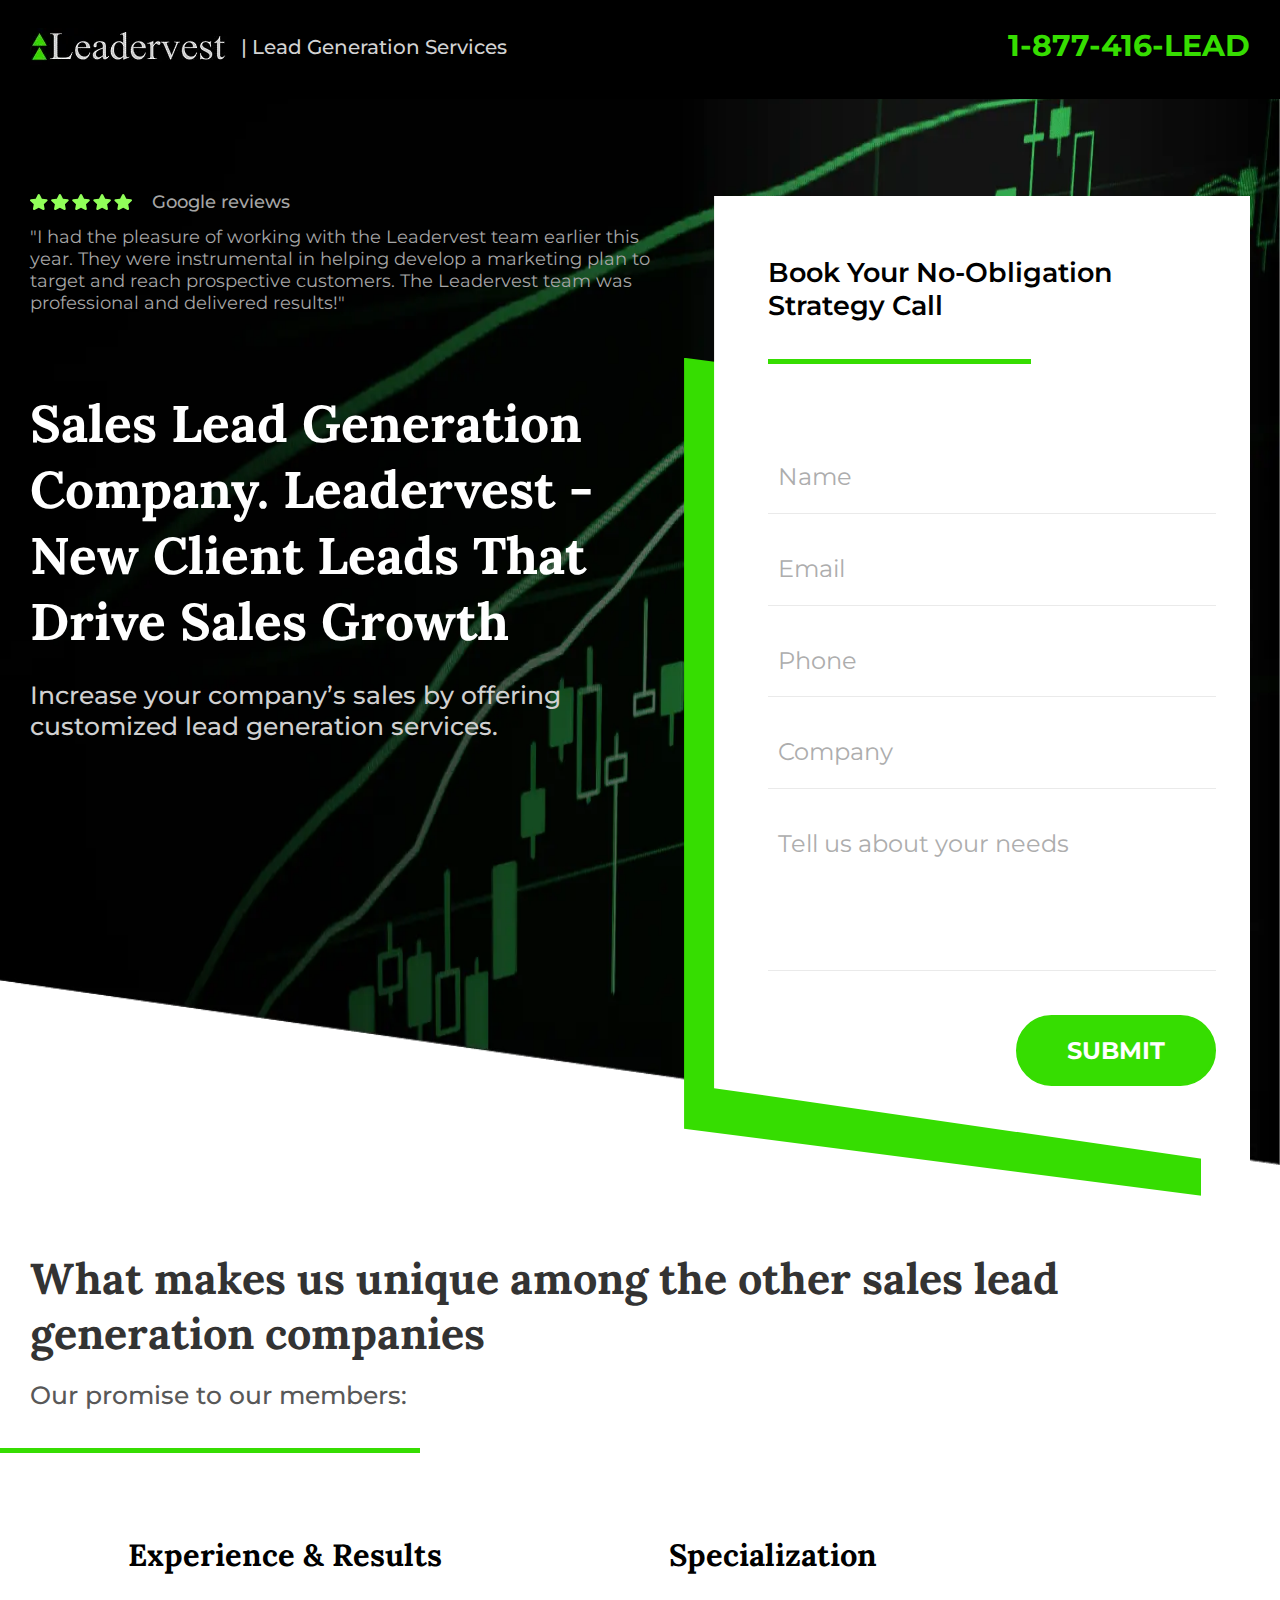
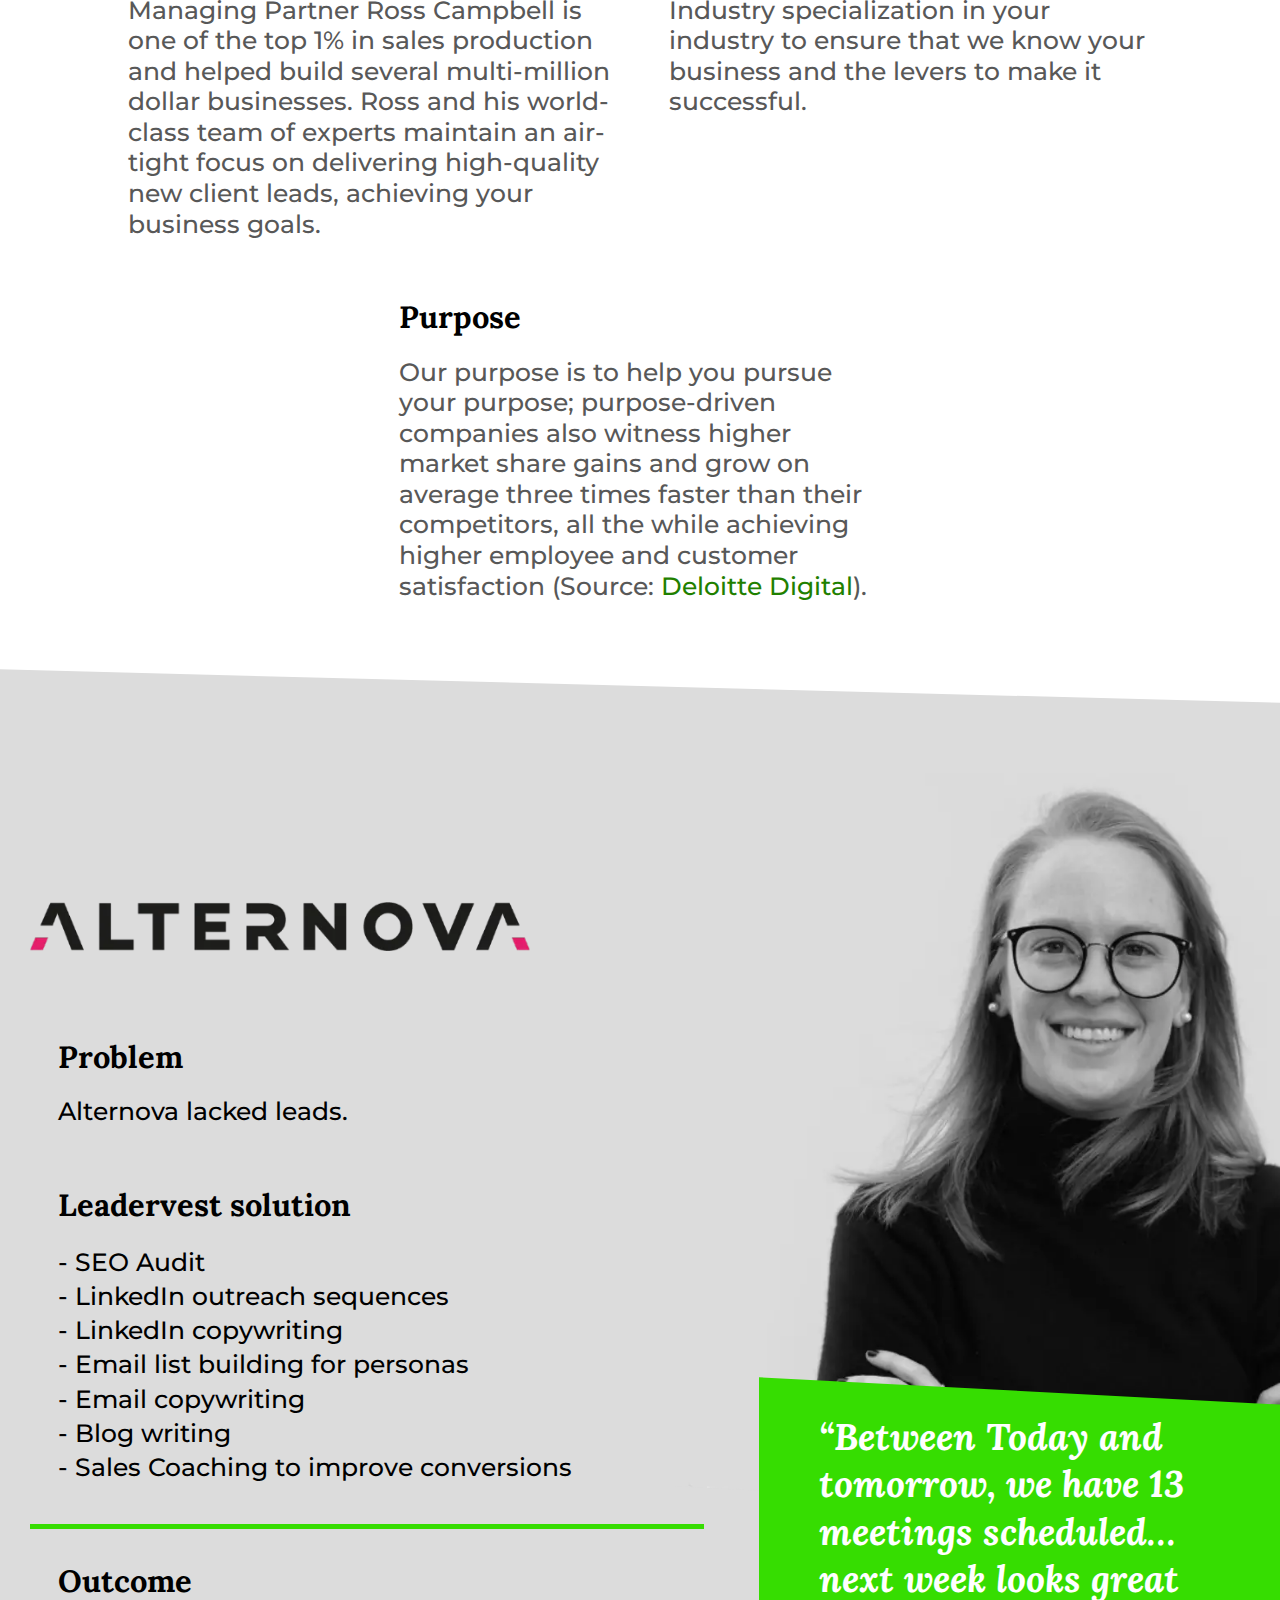
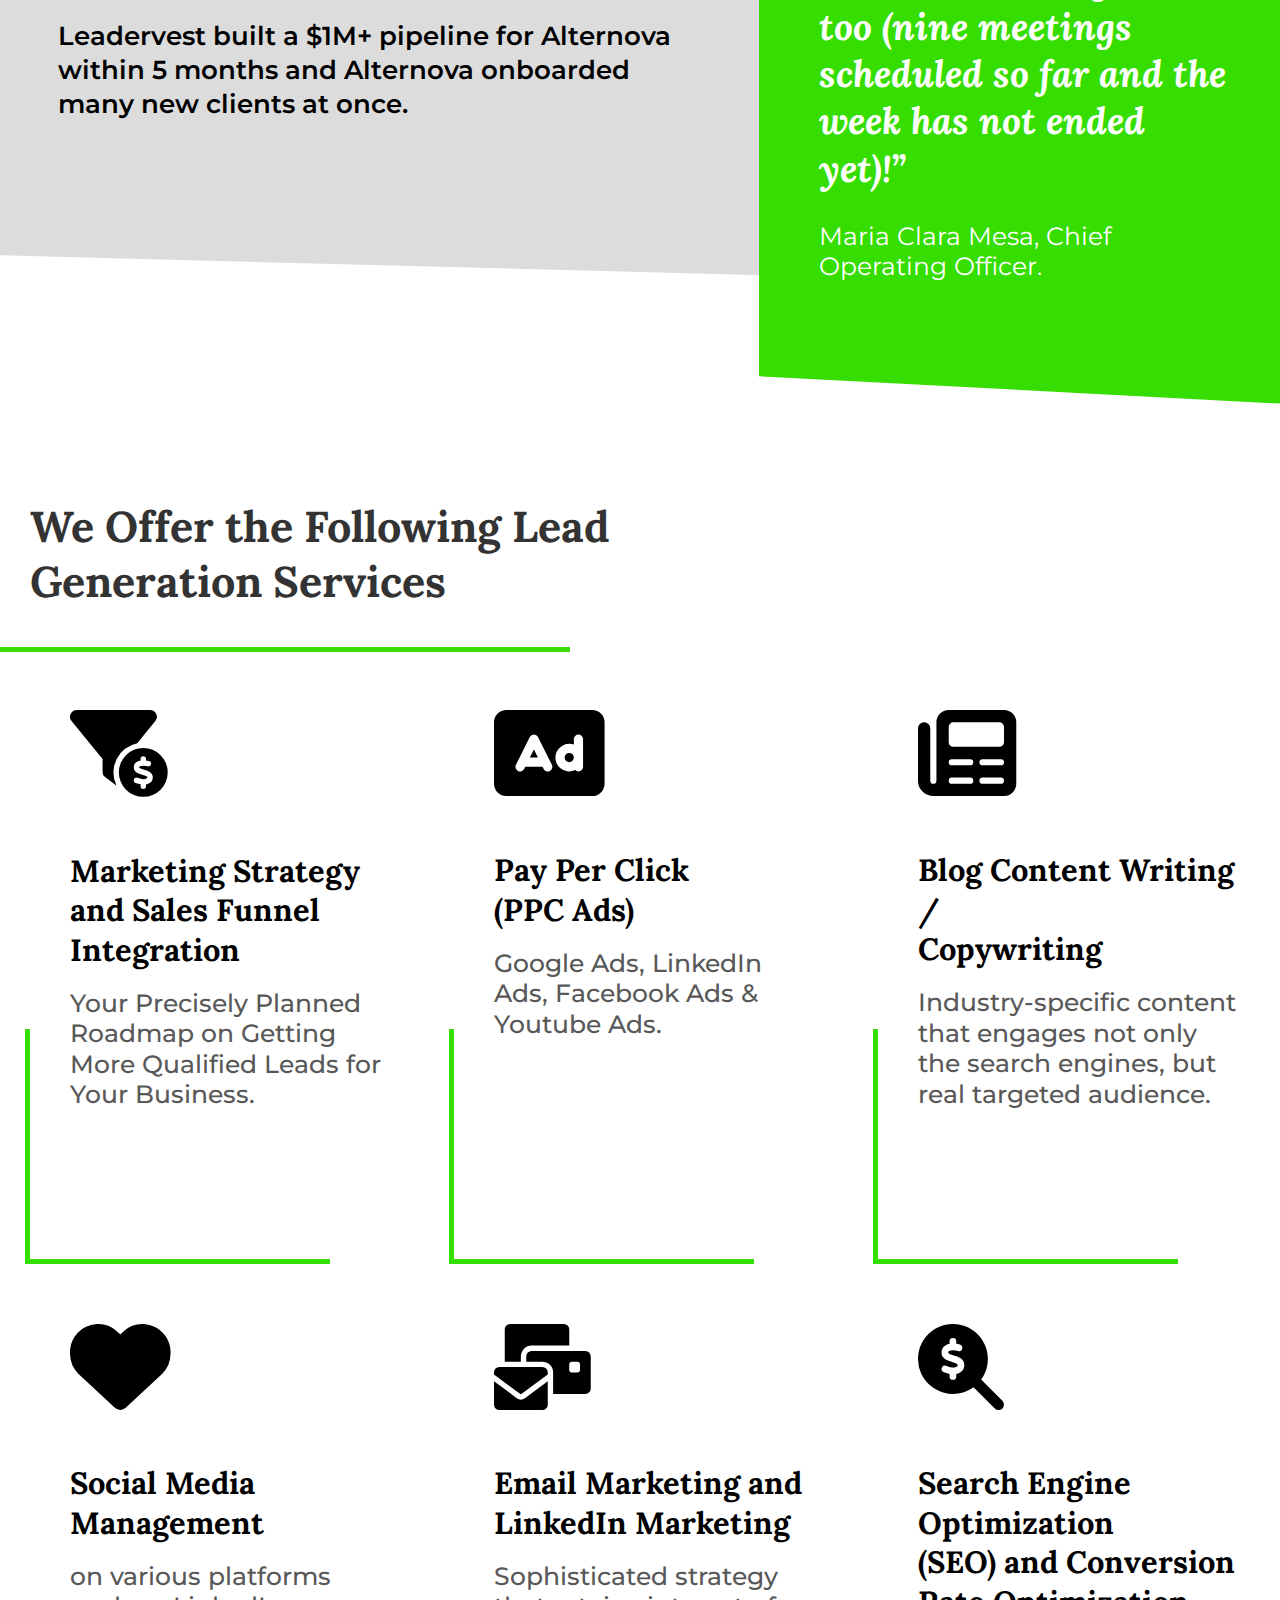
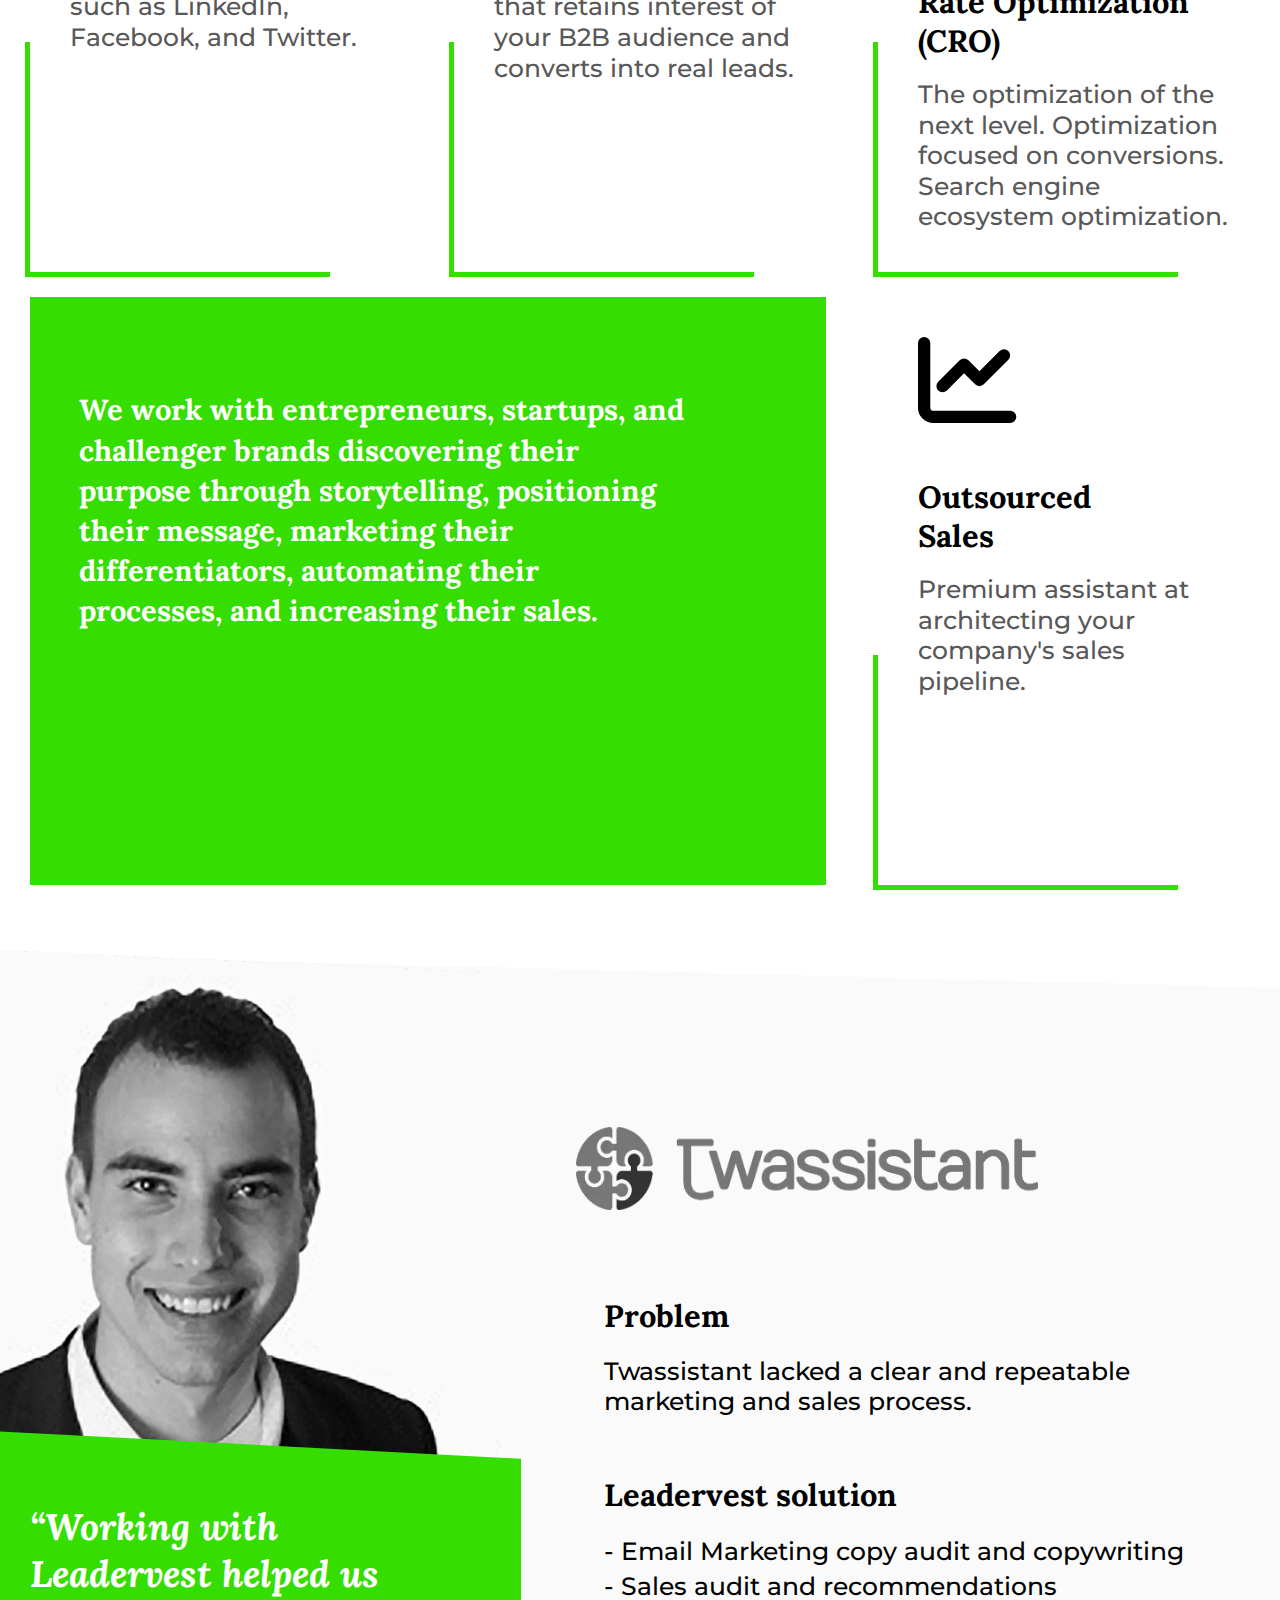
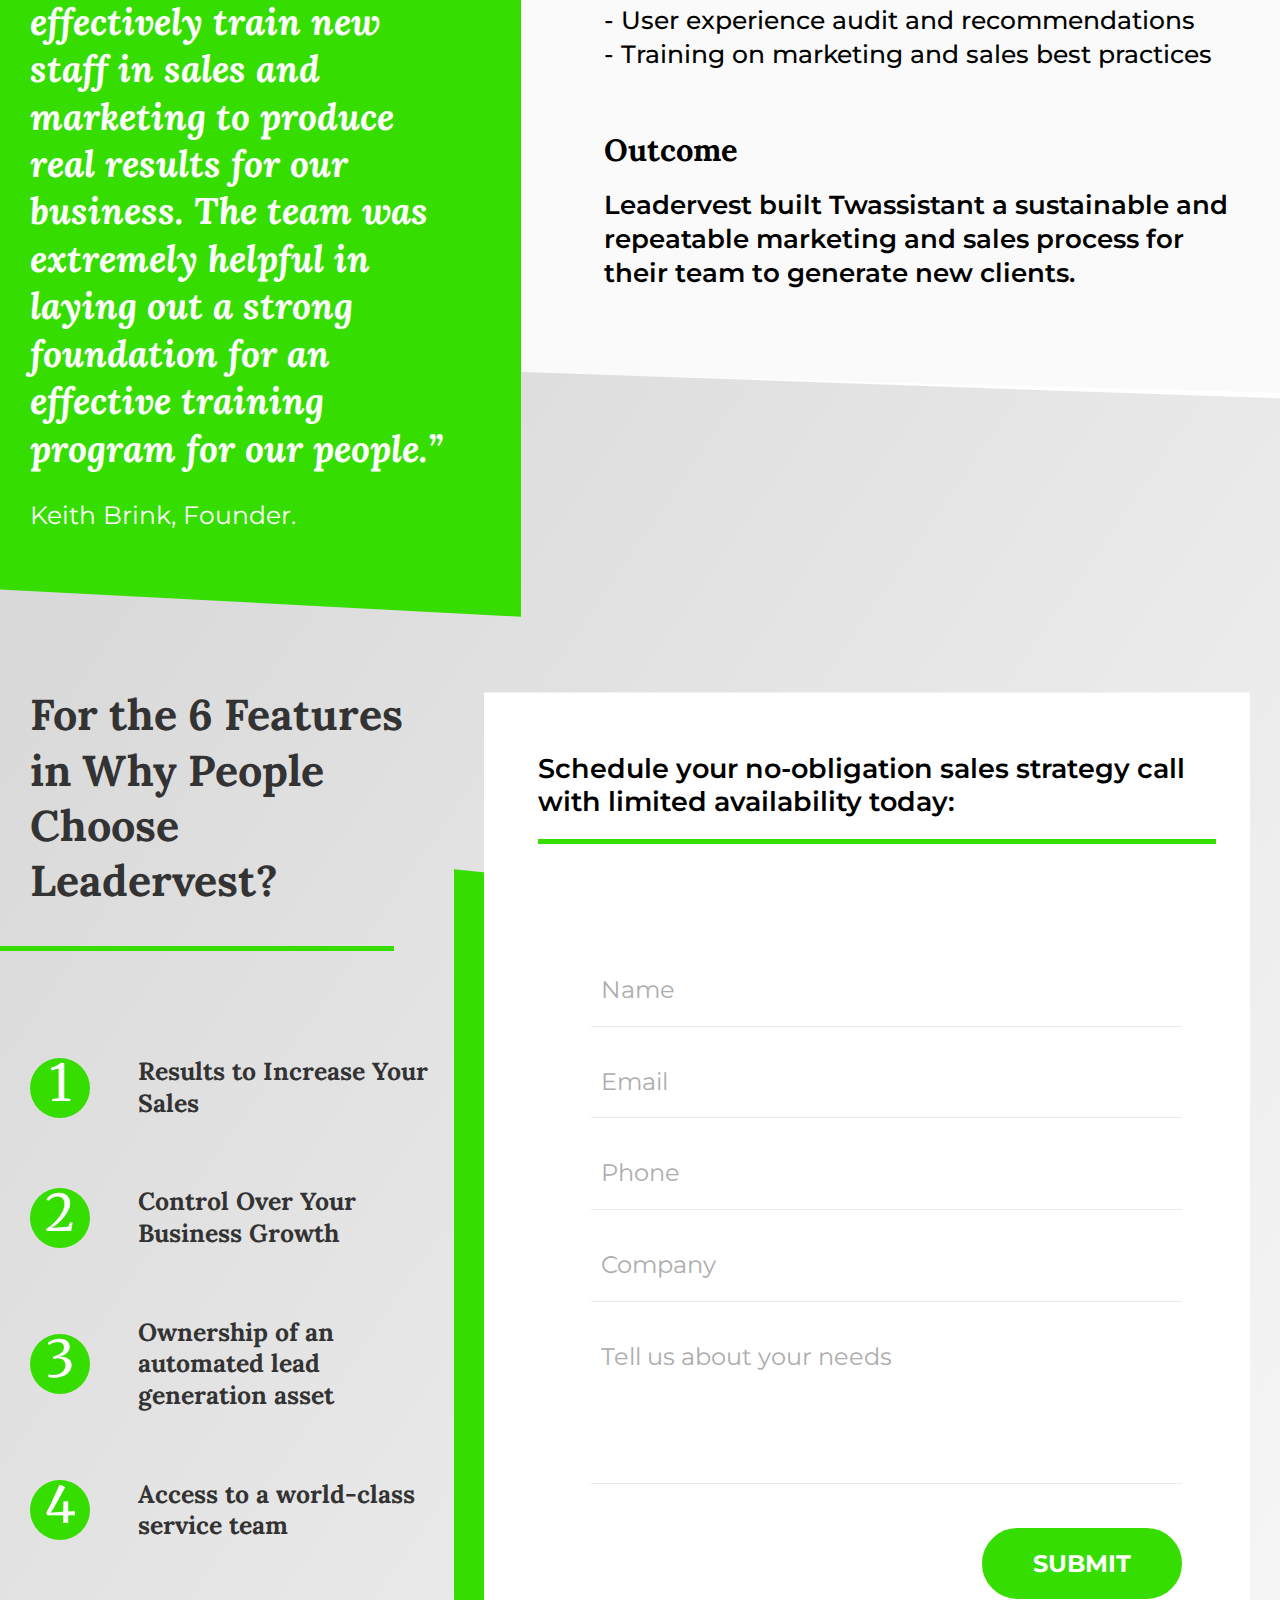
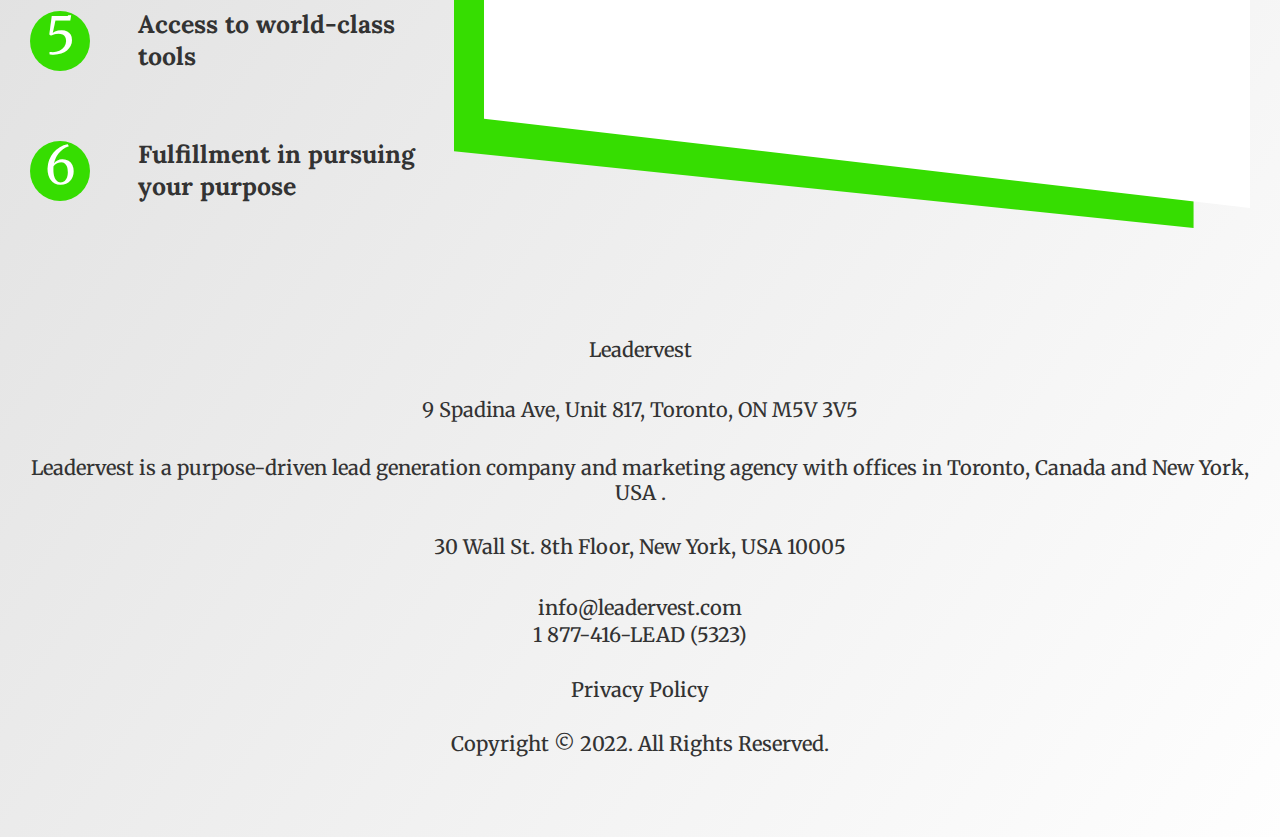
==== commit 1751a3f9: "2" ====
--- a/index.html
+++ b/index.html
@@ -2,39 +2,62 @@
 <html lang="ru">
 
 <head>
-	<title>Leadervest</title>
+	<title>Purpose-Driven Digital Marketing Company Providing B2B Sales Lead Generation Services</title>
+	<meta name="description" content="Leadervest is a Sales Lead Generation Company and Purpose-Driven Digital Marketing Agency ready to help you grow your company’s sales revenue." />
 	<meta charset="UTF-8">
+	<!-- Google Tag Manager -->
+	<script>(function(w,d,s,l,i){w[l]=w[l]||[];w[l].push({'gtm.start':
+	new Date().getTime(),event:'gtm.js'});var f=d.getElementsByTagName(s)[0],
+	j=d.createElement(s),dl=l!='dataLayer'?'&l='+l:'';j.async=true;j.src=
+	'https://www.googletagmanager.com/gtm.js?id='+i+dl;f.parentNode.insertBefore(j,f);
+	})(window,document,'script','dataLayer','GTM-TGNFD5G');</script>
+	<!-- End Google Tag Manager -->
 	<meta name="format-detection" content="telephone=no">
 	<!-- <style>body{opacity: 0;}</style> -->
 	<link rel="stylesheet" href="css/style.min.css?_v=20220929022610">
-	<link rel="shortcut icon" href="favicon.ico">
 	<link rel="preconnect" href="https://fonts.googleapis.com">
 	<link rel="preconnect" href="https://fonts.gstatic.com" crossorigin>
 	<link href="https://fonts.googleapis.com/css2?family=Lora:ital,wght@0,700;1,700&family=Merriweather&family=Montserrat:wght@400;500;600;700&display=swap&_v=20220929022610" rel="stylesheet">
 	<!-- <meta name="robots" content="noindex, nofollow"> -->
 	<meta name="viewport" content="width=device-width, initial-scale=1.0">
+	<link rel="icon" href="https://i0.wp.com/www.leadervest.com/wp-content/uploads/2016/09/cropped-leadervest-identity.png?fit=32%2C32&#038;ssl=1" sizes="32x32" />
+	<link rel="icon" href="https://i0.wp.com/www.leadervest.com/wp-content/uploads/2016/09/cropped-leadervest-identity.png?fit=192%2C192&#038;ssl=1" sizes="192x192" />
+	<link rel="apple-touch-icon" href="https://i0.wp.com/www.leadervest.com/wp-content/uploads/2016/09/cropped-leadervest-identity.png?fit=180%2C180&#038;ssl=1" />
+	<meta name="msapplication-TileImage" content="https://i0.wp.com/www.leadervest.com/wp-content/uploads/2016/09/cropped-leadervest-identity.png?fit=270%2C270&#038;ssl=1" />
 </head>
 
 <body>
+	<!-- Google Tag Manager (noscript) -->
+	<noscript><iframe src="https://www.googletagmanager.com/ns.html?id=GTM-TGNFD5G"
+	height="0" width="0" style="display:none;visibility:hidden"></iframe></noscript>
+	<!-- End Google Tag Manager (noscript) -->
 	<div class="wrapper">
-		<header class="header">
+		<header class="header" style="z-index: 5">
 			<div class="header__container">
 				<nav class="header__body">
 					<a class="header__logo">
-						<img src="img/logo.png" alt="Leadervest" class="header__img">
+						<picture>
+							<source type="image/webp" srcset="img/logo.webp">
+							<source type="image/png" srcset="img/logo.png">
+							<img src="img/logo.webp" alt="Leadervest" class="header__img">
+						</picture>
 						<p>
 							| Lead Generation Services
 						</p>
 					</a>
-					<a href="tel:1877416" class="header__phone"> 1-877-416-LEAD</a>
-					<a href="tel:1877416" class="header__phone--adaptive"></a>
+					<a href="tel:1-877-416-LEAD" class="header__phone"> 1-877-416-LEAD</a>
+					<a href="tel:1-877-416-LEAD" class="header__phone--adaptive"></a>
 
 				</nav>
 			</div>
 		</header>
 		<main class="page">
 			<section class="intro _page-section">
-				<div class="intro__bg"></div>
+				<picture>
+					<source type="image/webp" srcset="img/intro/intro_img.webp">
+					<source type="image/png" srcset="img/intro/intro_img.png">
+					<img src="img/intro/intro_img.webp" alt="" class="intro__bg">
+				</picture>
 				<div class="intro__container">
 					<div class="intro__content">
 						<div class="intro__reviews">
@@ -51,9 +74,8 @@
 						</div>
 						<div class="intro__text">
 							<h1>
-								Lead Generation Company &
-								Purpose-Driven
-								Digital Marketing Agency
+								Sales Lead Generation Company. 
+                                Leadervest - New Client Leads That Drive Sales Growth
 							</h1>
 							<p>
 								Increase your company’s sales by offering customized lead generation services.
@@ -70,17 +92,17 @@
 					</div>
 					<div class="intro__right">
 						<div class="intro__form-decor"></div>
-						<form class="intro__form">
+						<form action="/mail.php" method="post" class="intro__form">
 							<h3 class="intro__form-title _line-decor">
 								Book Your No-Obligation Strategy Call
 							</h3>
-							<input placeholder="Name" type="text" class="intro__input">
-							<input placeholder="Email" type="email" class="intro__input">
-							<input placeholder="Phone" type="tel" class="intro__input">
-							<input placeholder="Company" type="text" class="intro__input">
-							<textarea placeholder="Tell us about your needs" class="intro__textarea"></textarea>
+							<input placeholder="Name" name="name" type="text" class="intro__input">
+							<input placeholder="Email" name="email" type="email" class="intro__input">
+							<input placeholder="Phone" name="phone" type="tel" class="intro__input">
+							<input placeholder="Company" name="company" type="text" class="intro__input">
+							<textarea placeholder="Tell us about your needs" name="message" class="intro__textarea"></textarea>
 							<button type="submit" class="intro__form-button _button">
-								Next
+								Submit
 							</button>
 						</form>
 					</div>
@@ -90,7 +112,7 @@
 				<div class="benefits__container">
 					<div class="benefits__text _line-decor">
 						<h2>
-							What makes us unique
+							What makes us unique among the other sales lead generation companies
 						</h2>
 						<p>
 							Our promise to our members:
@@ -116,7 +138,12 @@
 				<div class="solution__container">
 					<div class="solution__wrapper">
 						<div class="solution__text">
-							<img src="img/solution/alternova.png" alt="Alternova" class="solution__logo">
+							<picture>
+								<source type="image/webp" srcset="img/solution/alternova.webp">
+								<source type="image/png" srcset="img/solution/alternova.png">
+								<img src="img/solution/alternova.webp" alt="Alternova" class="solution__logo">
+							</picture>
+							
 							<div class="solution__item">
 								<h3>
 									Problem
@@ -149,7 +176,12 @@
 							</div>
 						</div>
 						<div class="solution__quote quote">
-							<img src="img/solution/solution-1.png" alt="Maria Clara Mesa" class="quote__img">
+							<picture>
+								<source type="image/webp" srcset="img/solution/solution-1.webp">
+								<source type="image/png" srcset="img/solution/solution-1.png">
+								<img src="img/solution/solution-1.webp" alt="Maria Clara Mesa" class="quote__img">
+							</picture>
+							
 							<div class="quote__text">
 								<p class="quote__quote">
 									“Between Today and tomorrow, we have 13 meetings scheduled… next week looks great too (nine meetings scheduled so far and the week has not ended yet)!”
@@ -174,7 +206,7 @@
 								<path d="M.661 3.885A6.759 6.759 0 0 1 6.786 0h73.3a6.794 6.794 0 0 1 5.243 11.1L67.257 33.188a29.867 29.867 0 0 0-20.853 42.231 5.613 5.613 0 0 1-.8-.492l-10.856-8.144a5.392 5.392 0 0 1-2.172-4.344V49.018L1.526 11.08a6.769 6.769 0 0 1-.865-7.195zM97.73 62.439a24.433 24.433 0 1 1-24.435-24.433A24.439 24.439 0 0 1 97.73 62.439zm-28.369-5.531a1.933 1.933 0 0 1 .713-.577 7.06 7.06 0 0 1 3.173-.679 20.164 20.164 0 0 1 4.479.7 2.718 2.718 0 1 0 1.306-5.277 35.346 35.346 0 0 0-3.037-.628v-1.582a2.715 2.715 0 0 0-5.429 0v1.612a10.743 10.743 0 0 0-3.054 1.069 6.527 6.527 0 0 0-3.7 6.312 6.356 6.356 0 0 0 3.665 5.209 24.9 24.9 0 0 0 4.853 1.748l.305.085a18.034 18.034 0 0 1 3.936 1.408c.764.458.8.713.8.95a1.252 1.252 0 0 1-.17.764 1.591 1.591 0 0 1-.679.56 6.7 6.7 0 0 1-3.139.611 18.393 18.393 0 0 1-5.073-1.154l-.984-.305a2.71 2.71 0 0 0-1.612 5.175c.271.085.56.17.848.271a37.54 37.54 0 0 0 4.021 1.12v1.934a2.715 2.715 0 0 0 5.429 0v-1.8a10.5 10.5 0 0 0 3.1-1.052 6.656 6.656 0 0 0 3.683-6.26 6.472 6.472 0 0 0-3.478-5.48 21.753 21.753 0 0 0-5.175-1.951h-.034a21.517 21.517 0 0 1-4.051-1.391c-.814-.441-.814-.679-.814-.764v-.017a.9.9 0 0 1 .136-.611z" />
 							</svg>
 							<h3>Marketing Strategy and Sales Funnel Integration</h3>
-							<p>Description</p>
+							<p>Your Precisely Planned Roadmap on Getting More Qualified Leads for Your Business.</p>
 						</div>
 						<div class="services__item">
 							<svg xmlns="http://www.w3.org/2000/svg" width="110.571" height="86" viewBox="0 0 110.571 86">
@@ -182,14 +214,14 @@
 							</svg>
 							<h3>Pay Per Click <br>
 								(PPC Ads)</h3>
-							<p>Google Ads, LinkedIn Ads, Facebook Ads & Youtube Ads</p>
+							<p>Google Ads, LinkedIn Ads, Facebook Ads & Youtube Ads.</p>
 						</div>
 						<div class="services__item">
 							<svg xmlns="http://www.w3.org/2000/svg" width="98.286" height="86" viewBox="0 0 98.286 86">
 								<path d="M18.429 12.286A12.3 12.3 0 0 1 30.714 0H86a12.3 12.3 0 0 1 12.286 12.286v61.429A12.3 12.3 0 0 1 86 86H15.357A15.353 15.353 0 0 1 0 70.643V18.429a6.143 6.143 0 1 1 12.286 0v52.214a3.071 3.071 0 0 0 6.143 0zm12.286 4.607V32.25a4.6 4.6 0 0 0 4.607 4.607h46.071A4.6 4.6 0 0 0 86 32.25V16.893a4.6 4.6 0 0 0-4.607-4.607H35.321a4.6 4.6 0 0 0-4.607 4.607zm0 35.321a3.08 3.08 0 0 0 3.071 3.071h18.428a3.071 3.071 0 1 0 0-6.143H33.786a3.08 3.08 0 0 0-3.072 3.072zm30.714 0a3.08 3.08 0 0 0 3.071 3.072h18.429a3.071 3.071 0 1 0 0-6.143H64.5a3.08 3.08 0 0 0-3.071 3.071zM30.714 70.643a3.08 3.08 0 0 0 3.071 3.071h18.429a3.071 3.071 0 1 0 0-6.143H33.786a3.08 3.08 0 0 0-3.072 3.072zm30.714 0a3.08 3.08 0 0 0 3.071 3.071h18.43a3.071 3.071 0 0 0 0-6.143H64.5a3.08 3.08 0 0 0-3.071 3.072z" />
 							</svg>
 							<h3>Blog Content Writing / <br> Copywriting</h3>
-							<p>Description</p>
+							<p>Industry-specific content that engages not only the search engines, but real targeted audience.</p>
 						</div>
 						<div class="services__item">
 							<svg xmlns="http://www.w3.org/2000/svg" width="100.564" height="86" viewBox="0 0 100.564 86">
@@ -198,21 +230,21 @@
 							<h3>Social Media <br>
 								Management
 							</h3>
-							<p>on various platforms such as LinkedIn, Facebook, and Twitter </p>
+							<p>on various platforms such as LinkedIn, Facebook, and Twitter.</p>
 						</div>
 						<div class="services__item hidden">
 							<svg xmlns="http://www.w3.org/2000/svg" width="96.75" height="86" viewBox="0 0 96.75 86">
 								<path d="M16.125 0a5.369 5.369 0 0 0-5.375 5.375v32.25h16.125V32.25a10.76 10.76 0 0 1 10.75-10.75H75.25V5.375A5.369 5.369 0 0 0 69.875 0zm21.5 26.875a5.369 5.369 0 0 0-5.375 5.375v5.375h16.125a10.76 10.76 0 0 1 10.75 10.75v21.5h32.25A5.369 5.369 0 0 0 96.75 64.5V32.25a5.369 5.369 0 0 0-5.375-5.375zm40.313 10.75h5.375A2.7 2.7 0 0 1 86 40.313v5.375a2.7 2.7 0 0 1-2.687 2.688h-5.375a2.7 2.7 0 0 1-2.687-2.687v-5.376a2.7 2.7 0 0 1 2.687-2.688zM5.375 43A5.369 5.369 0 0 0 0 48.375v2.184l26.052 19.3a1.395 1.395 0 0 0 1.646 0l26.052-19.3v-2.184A5.369 5.369 0 0 0 48.375 43zM53.75 57.244 30.906 74.175a6.787 6.787 0 0 1-8.062 0L0 57.244v23.381A5.369 5.369 0 0 0 5.375 86h43a5.369 5.369 0 0 0 5.375-5.375z" />
 							</svg>
 							<h3>Email Marketing and <br> LinkedIn Marketing</h3>
-							<p>Description</p>
+							<p>Sophisticated strategy that retains interest of your B2B audience and converts into real leads.</p>
 						</div>
 						<div class="services__item hidden">
 							<svg xmlns="http://www.w3.org/2000/svg" width="85.983" height="86" viewBox="0 0 85.983 86">
 								<path d="M69.865 34.932a34.846 34.846 0 0 1-6.718 20.607l21.262 21.279a5.38 5.38 0 0 1-7.609 7.608L55.539 63.147a34.937 34.937 0 1 1 14.326-28.215zM38.291 17.466a3.359 3.359 0 1 0-6.718 0v2.351a12.957 12.957 0 0 0-3.728 1.428 8.384 8.384 0 0 0-4.333 7.373 7.826 7.826 0 0 0 4.148 6.835 26.274 26.274 0 0 0 5.979 2.347l.286.084a20.762 20.762 0 0 1 4.7 1.8c.857.537.974.907.991 1.377a1.816 1.816 0 0 1-.991 1.763 6.675 6.675 0 0 1-3.594.789 20.905 20.905 0 0 1-5.895-1.428q-.579-.2-1.209-.4A3.356 3.356 0 0 0 25.8 48.15c.319.1.672.218 1.024.353a38.995 38.995 0 0 0 4.736 1.411V52.4a3.359 3.359 0 1 0 6.718 0v-2.319a12.045 12.045 0 0 0 3.9-1.511 8.522 8.522 0 0 0 4.165-7.557 8.2 8.2 0 0 0-4.143-6.988 26.367 26.367 0 0 0-6.231-2.519l-.118-.034a23.451 23.451 0 0 1-4.751-1.763c-.873-.521-.89-.823-.89-1.125a1.677 1.677 0 0 1 1.041-1.562 7.311 7.311 0 0 1 3.611-.84 21.335 21.335 0 0 1 5.24.873 3.363 3.363 0 1 0 1.73-6.5 44.19 44.19 0 0 0-3.544-.789z" />
 							</svg>
 							<h3>Search Engine Optimization <br> (SEO) and Conversion Rate Optimization (CRO)</h3>
-							<p>Description</p>
+							<p>The optimization of the next level. Optimization focused on conversions. Search engine ecosystem optimization.</p>
 						</div>
 						<div class="services__description hidden">
 							<p>
@@ -225,7 +257,7 @@
 							</svg>
 							<h3>Outsourced <br>
 								Sales</h3>
-							<p>Description</p>
+							<p>Premium assistant at architecting your company's sales pipeline.</p>
 						</div>
 					</div>
 					<button id="loadmore" type="button" class="services__loadmore">
@@ -237,7 +269,11 @@
 				<div class="solution__container">
 					<div class="solution__wrapper">
 						<div class="solution__quote quote">
-							<img src="img/solution/solution-2.png" alt="Keith Brink" class="quote__img">
+							<picture>
+								<source type="image/webp" srcset="img/solution/solution-2.webp">
+								<source type="image/png" srcset="img/solution/solution-2.png">
+								<img src="img/solution/solution-2.webp" alt="Keith Brink" class="quote__img">
+							</picture>
 							<div class="quote__text">
 								<p class="quote__quote">
 									“Working with Leadervest helped us effectively train new staff in sales and marketing to produce real results for our business. The team was extremely helpful in laying out a strong foundation for an effective training program for our people.”
@@ -248,7 +284,12 @@
 							</div>
 						</div>
 						<div class="solution__text">
-							<img src="img/solution/twassistant.png" alt="Twassistant" class="solution__logo">
+							<picture>
+								<source type="image/webp" srcset="img/solution/twassistant.webp">
+								<source type="image/png" srcset="img/solution/twassistant.png">
+								<img src="img/solution/twassistant.webp" alt="Twassistant" class="solution__logo">
+							</picture>
+							
 							<div class="solution__item">
 								<h3>
 									Problem
@@ -302,9 +343,17 @@
 							<h3 class="call__title _line-decor">
 								Schedule your no-obligation sales strategy call with limited availability today:
 							</h3>
-							<div class="call-calendy">
-
-							</div>
+						<form action="/mail.php" method="post" class="intro__form">
+
+							<input placeholder="Name" name="name" type="text" class="intro__input">
+							<input placeholder="Email" name="email" type="email" class="intro__input">
+							<input placeholder="Phone" name="phone" type="tel" class="intro__input">
+							<input placeholder="Company" name="company" type="text" class="intro__input">
+							<textarea placeholder="Tell us about your needs" name="message" class="intro__textarea"></textarea>
+							<button type="submit" class="intro__form-button _button">
+								Submit
+							</button>
+						</form>
 						</div>
 
 					</div>
@@ -318,7 +367,7 @@
 				<p>Leadervest is a purpose-driven lead generation company and marketing agency with offices in Toronto, Canada and New York, USA .</p>
 				<p>30 Wall St. 8th Floor, New York, USA 10005</p>
 				<a href="mailto:info@leadervest.com">info@leadervest.com</a> <br>
-				<a href="tel:1877416" style="display: block;">1 877-416-LEAD (5323)</a>
+				<a href="tel:1-877-416-LEAD" style="display: block;">1 877-416-LEAD (5323)</a>
 				<p>Privacy Policy</p>
 				<p>Copyright © 2022. All Rights Reserved.</p>
 			</div>
@@ -336,7 +385,11 @@
 </div> -->
 	<script src="https://ajax.googleapis.com/ajax/libs/jquery/3.6.0/jquery.min.js?_v=20220929022610"></script>
 	<script src="js/app.min.js?_v=20220929022610"></script>
-
+                            <!-- Calendly badge widget begin -->
+<link href="https://assets.calendly.com/assets/external/widget.css" rel="stylesheet">
+<script src="https://assets.calendly.com/assets/external/widget.js" type="text/javascript" async></script>
+<script type="text/javascript">window.onload = function() { Calendly.initBadgeWidget({ url: 'https://calendly.com/leadervest1/book-a-no-obligation-call?hide_event_type_details=1&hide_gdpr_banner=1&primary_color=3dff00', text: 'Book a No-Obligation Call ', color: '#36DD01', textColor: '#fff', branding: false }); }</script>
+<!-- Calendly badge widget end -->
 </body>
 
 </html>--- a/css/style.min.css
+++ b/css/style.min.css
@@ -1 +1 @@
-@charset "UTF-8";*{padding:0;margin:0;border:0}*,:after,:before{-webkit-box-sizing:border-box;box-sizing:border-box}body,html{height:100%;min-width:390px}body{color:#000;line-height:1;font-family:"'Montserrat', sans-serif";font-size:1.625rem;-ms-text-size-adjust:100%;-moz-text-size-adjust:100%;-webkit-text-size-adjust:100%;-webkit-font-smoothing:antialiased;-moz-osx-font-smoothing:grayscale}button,input,textarea{font-family:"'Montserrat', sans-serif";font-size:inherit}button{cursor:pointer;color:inherit;background-color:inherit}a{color:inherit}a:link,a:visited{text-decoration:none}a:hover{text-decoration:none}ul li{list-style:none}img{vertical-align:top}h1,h2,h3,h4,h5,h6{font-weight:inherit;font-size:inherit}body{line-height:128%}.lock body{overflow:hidden;-ms-touch-action:none;touch-action:none;-ms-scroll-chaining:none;overscroll-behavior:none}.wrapper{min-height:100%;display:-webkit-box;display:-ms-flexbox;display:flex;-webkit-box-orient:vertical;-webkit-box-direction:normal;-ms-flex-direction:column;flex-direction:column;overflow:hidden}.wrapper>main{-webkit-box-flex:1;-ms-flex:1 1 auto;flex:1 1 auto}.wrapper>*{min-width:0}[class*=__container]{max-width:99.375rem;-webkit-box-sizing:content-box;box-sizing:content-box;margin:0 auto;padding:0 1.875rem}[class*=-ibg]{position:relative}[class*=-ibg] img{position:absolute;width:100%;height:100%;top:0;left:0;-o-object-fit:cover;object-fit:cover}[class*=-ibg_contain] img{-o-object-fit:contain;object-fit:contain}h1{font-family:Lora,serif;font-weight:700;color:#fff;line-height:128%}h2{font-family:Lora,serif;font-weight:700;color:#333;line-height:128%}h3{font-family:Lora,serif;line-height:128%;color:#000;font-weight:700}p{font-family:Montserrat,sans-serif;font-weight:500;line-height:123%;color:#585858}a{font-family:Montserrat,sans-serif;font-weight:500;line-height:123%;color:#1f8000}._button{padding:1.125rem 3rem;font-family:Montserrat,sans-serif;font-size:1.5rem;font-weight:700;background-color:#36dd01;border-radius:2.5rem;text-transform:uppercase;color:#fff;border:solid .1875rem #36dd01;-webkit-transition:all .3s ease;-o-transition:all .3s ease;transition:all .3s ease}._button:active,._button:focus,._button:hover{background-color:transparent;color:#36dd01}._line-decor{position:relative}._line-decor::after{content:"";position:absolute;height:.3125rem;width:100%;background-color:#36dd01;bottom:0;left:0}.header{padding:1.75rem 0 2.125rem;background-color:#000;position:absolute;left:0;top:0;width:100%}.header__body{display:-webkit-box;display:-ms-flexbox;display:flex;-webkit-box-pack:justify;-ms-flex-pack:justify;justify-content:space-between;-webkit-box-align:center;-ms-flex-align:center;align-items:center}.header__logo{display:-webkit-box;display:-ms-flexbox;display:flex;-webkit-box-align:center;-ms-flex-align:center;align-items:center}.header__logo p{font-size:1.25rem;line-height:120%;color:#d3d3d3;-webkit-transition:all .3s ease;-o-transition:all .3s ease;transition:all .3s ease}.header__logo:hover p{color:#fff}.header__phone{font-size:1.875rem;font-weight:700;line-height:123%;color:#36dd01}.header__phone--adaptive{background-image:url(../img/phone.svg);width:1.5rem;height:1.5rem;background-size:cover;background-repeat:no-repeat;background-position:center}.footer{padding:3.125rem 0}.footer__container{text-align:center}.footer__container a,.footer__container address,.footer__container p{font-family:Merriweather,serif;font-style:normal;color:#333;margin-bottom:1.875rem;font-size:1.25rem}.intro{position:relative}.intro__bg{background-image:url(../img/intro/intro_img.png)}.intro__bg{position:absolute;left:0;top:0;width:100%;height:100%;background-position:center;background-size:cover;background-repeat:no-repeat;z-index:-1;-webkit-clip-path:polygon(0 0,100% 0,100% 100%,0 90%);clip-path:polygon(0 0,100% 0,100% 100%,0 90%)}.intro__container{display:-webkit-box;display:-ms-flexbox;display:flex;-webkit-box-pack:justify;-ms-flex-pack:justify;justify-content:space-between;gap:3.125rem}.intro__content{display:-webkit-box;display:-ms-flexbox;display:flex;-webkit-box-orient:vertical;-webkit-box-direction:normal;-ms-flex-direction:column;flex-direction:column;max-width:54rem}.intro__reviews-top{display:-webkit-box;display:-ms-flexbox;display:flex;-webkit-box-align:center;-ms-flex-align:center;align-items:center;margin-bottom:.8125rem}.intro__reviews-top p{font-size:1.125rem;font-weight:500;color:#a6a6a6}.intro__reviews-stars{margin-right:1.25rem;display:-webkit-box;display:-ms-flexbox;display:flex;-webkit-box-align:center;-ms-flex-align:center;align-items:center;-webkit-box-pack:center;-ms-flex-pack:center;justify-content:center}.intro__review{font-size:1.125rem;font-weight:400;color:#a6a6a6;max-width:39.25rem}.intro__text p{color:#d0d0d0;max-width:44.375rem}.intro__right{position:relative;max-width:43.4375rem}.intro__form{-webkit-clip-path:polygon(0 0,100% 0,100% 100%,0 92%);clip-path:polygon(0 0,100% 0,100% 100%,0 92%);margin-top:.3125rem;background-color:#fff;padding-bottom:5rem;-webkit-transform:translateX(3.5625rem);-ms-transform:translateX(3.5625rem);transform:translateX(3.5625rem)}.intro__form-decor{position:absolute;-webkit-clip-path:polygon(0 0,100% 8%,100% 100%,0 92%);clip-path:polygon(0 0,100% 8%,100% 100%,0 92%);background-color:#36dd01;left:1.0625rem;bottom:-1.875rem;height:85.9531772575%;width:96.5467625899%}.intro__form-button{display:block;margin-left:auto;margin-top:2.1875rem}.intro__form-title{font-family:Montserrat;font-weight:600;font-stretch:normal;font-style:normal;line-height:1.21;letter-spacing:normal;text-align:left;color:#000;padding-bottom:2.625rem}.intro__form-title::after{width:58.7837837838%}.intro__input{padding:1.25rem .625rem;margin-bottom:1.25rem}.intro__textarea{resize:none;padding:1.25rem .625rem 5rem}.intro__input,.intro__textarea{width:100%;font-family:Montserrat,sans-serif;font-size:1.5rem;line-height:128%;color:#333;border-bottom:solid .0625rem rgba(109,109,109,.14);-webkit-transition:all .3s ease;-o-transition:all .3s ease;transition:all .3s ease;outline:0}.intro__input::-webkit-input-placeholder,.intro__textarea::-webkit-input-placeholder{font-family:Montserrat,sans-serif;font-size:1.5rem;line-height:128%;-webkit-transition:all .3s ease;transition:all .3s ease;color:#adadad}.intro__input::-moz-placeholder,.intro__textarea::-moz-placeholder{font-family:Montserrat,sans-serif;font-size:1.5rem;line-height:128%;-moz-transition:all .3s ease;transition:all .3s ease;color:#adadad}.intro__input:-ms-input-placeholder,.intro__textarea:-ms-input-placeholder{font-family:Montserrat,sans-serif;font-size:1.5rem;line-height:128%;-ms-transition:all .3s ease;transition:all .3s ease;color:#adadad}.intro__input::-ms-input-placeholder,.intro__textarea::-ms-input-placeholder{font-family:Montserrat,sans-serif;font-size:1.5rem;line-height:128%;-ms-transition:all .3s ease;transition:all .3s ease;color:#adadad}.intro__input::placeholder,.intro__textarea::placeholder{font-family:Montserrat,sans-serif;font-size:1.5rem;line-height:128%;-webkit-transition:all .3s ease;-o-transition:all .3s ease;transition:all .3s ease;color:#adadad}.intro__input:focus,.intro__textarea:focus{border-bottom:solid .125rem #36dd01}.intro__input:focus::-webkit-input-placeholder,.intro__textarea:focus::-webkit-input-placeholder{color:#36dd01}.intro__input:focus::-moz-placeholder,.intro__textarea:focus::-moz-placeholder{color:#36dd01}.intro__input:focus:-ms-input-placeholder,.intro__textarea:focus:-ms-input-placeholder{color:#36dd01}.intro__input:focus::-ms-input-placeholder,.intro__textarea:focus::-ms-input-placeholder{color:#36dd01}.intro__input:focus::placeholder,.intro__textarea:focus::placeholder{color:#36dd01}.intro--adaptive{margin:8.125rem auto 0;text-align:center;}.intro--adaptive p{margin-top:1.875rem}.benefits__text::after{left:-50%;width:82%}.benefits__items{display:-webkit-box;display:-ms-flexbox;display:flex;-webkit-box-pack:center;-ms-flex-pack:center;justify-content:center;-webkit-box-align:start;-ms-flex-align:start;align-items:flex-start;-ms-flex-wrap:wrap;flex-wrap:wrap}.benefits__item{max-width:30.1875rem}.benefits__item h3{margin-bottom:1.25rem}.solution.solution-2{margin-bottom:0}.solution.solution-2::after{background-color:#fafafa}.solution.solution-2 .quote__text::before{right:0;left:auto;top:0}.solution.solution-2 .quote__img{left:12.5rem;top:-11.875rem}.solution{position:relative}.solution::after{content:"";position:absolute;width:100%;height:100%;background-color:#dcdcdc;-webkit-transform:skew(0deg,1.5deg);-ms-transform:skew(0deg,1.5deg);transform:skew(0deg,1.5deg);top:0;left:0;z-index:-3}.solution__wrapper{display:-webkit-box;display:-ms-flexbox;display:flex;-webkit-box-pack:justify;-ms-flex-pack:justify;justify-content:space-between;gap:3.4375rem}.solution__text{max-width:42.125rem;width:100%}.solution__logo{margin-bottom:5.375rem;width:100%}.solution__item h3{margin-bottom:1.25rem}.solution__item b{font-weight:600;line-height:129%;color:#000;font-family:Montserrat,sans-serif}.solution__item p{color:#000}.solution__list li{font-family:Montserrat,sans-serif;font-weight:500;line-height:138%;color:#000}.quote{position:relative;display:-webkit-box;display:-ms-flexbox;display:flex;-webkit-box-align:end;-ms-flex-align:end;align-items:flex-end}.quote__img{position:absolute;top:-8.125rem;-webkit-transform:translateX(-40%);-ms-transform:translateX(-40%);transform:translateX(-40%);left:50%;z-index:-2}.quote__text{background-color:transparent;position:relative;padding:4.375rem .625rem 3.75rem 3.75rem;-webkit-transform:translateY(13.75rem);-ms-transform:translateY(13.75rem);transform:translateY(13.75rem)}.quote__text::before{content:"";position:absolute;width:200%;height:100%;background-color:#36dd01;z-index:-1;-webkit-transform:skew(0deg,3deg);-ms-transform:skew(0deg,3deg);transform:skew(0deg,3deg);left:0;top:10%}.quote__quote{font-family:Lora,serif;font-weight:700;font-style:italic;line-height:128%;color:#fff;max-width:51.25rem}.quote__author{color:#fff;font-weight:400}.services h2{max-width:37.5rem}.services h2::after{left:-110%;width:200%}.services__items{display:-ms-grid;display:grid;-ms-grid-rows:1fr 1.5625rem 1fr 1.5625rem 1fr;-ms-grid-columns:(1fr)[3];grid-template:repeat(3,1fr)/repeat(3,1fr);row-gap:1.5625rem}.services__item{padding:2.5rem .625rem 2.5rem 2.5rem;position:relative;-webkit-transition:all .8s ease;-o-transition:all .8s ease;transition:all .8s ease}.services__item::after{content:"";position:absolute;width:82.0895522388%;height:39.95215311%;background-color:transparent;border-bottom:.3125rem solid #36dd01;border-left:.3125rem solid #36dd01;bottom:-.3125rem;left:-.3125rem;z-index:-1}.services__description{-ms-grid-column-span:2;grid-column:span 2;background-color:#36dd01;padding-bottom:.625rem;-webkit-transition:all .8s ease;-o-transition:all .8s ease;transition:all .8s ease}.services__description p{font-family:Lora;font-weight:700;line-height:138%;color:#fff}.services__loadmore{padding:1.125rem 3.4375rem;border:solid .1875rem #36dd01;font-family:Montserrat,sans-serif;font-size:1.5rem;font-weight:700;color:#36dd01;border-radius:2.5rem;text-transform:uppercase;-webkit-transition:all .3s ease;-o-transition:all .3s ease;transition:all .3s ease;background-color:transparent;margin:0 auto;display:block}.services__loadmore:active,.services__loadmore:focus,.services__loadmore:hover{background-color:#36dd01;color:#fff}.features{position:relative}.features::before{content:"";position:absolute;background-image:-o-linear-gradient(326deg,#d9d9d9 7%,#fff 85%);background-image:linear-gradient(124deg,#d9d9d9 7%,#fff 85%);width:100%;height:200%;-webkit-transform:skew(0deg,2deg);-ms-transform:skew(0deg,2deg);transform:skew(0deg,2deg);top:0;left:0;z-index:-3}.features h2{max-width:46.875rem}.features h2::after{left:-110%;width:200%}.features__container{display:-webkit-box;display:-ms-flexbox;display:flex;-webkit-box-pack:justify;-ms-flex-pack:justify;justify-content:space-between;gap:3.125rem}.features__left{max-width:46.25rem}.features__list{list-style:none;counter-reset:features-numbers}.features__list li{font-family:Lora,serif;font-weight:700;line-height:128%;color:#333;position:relative}.features__list li::before{counter-increment:features-numbers;content:counter(features-numbers);position:absolute;left:0;top:50%;-webkit-transform:translateY(-50%);-ms-transform:translateY(-50%);transform:translateY(-50%);width:3.75rem;height:3.75rem;display:-webkit-box;display:-ms-flexbox;display:flex;-webkit-box-pack:center;-ms-flex-pack:center;justify-content:center;padding-top:.625rem;border-radius:50%;background-color:#36dd01;color:#fff;font-size:3.1875rem;font-weight:400;font-family:Merriweather,serif}.features__right{max-width:47.875rem;position:relative}.features__right .call__decor{position:absolute;-webkit-clip-path:polygon(0 0,100% 8%,100% 100%,0 92%);clip-path:polygon(0 0,100% 8%,100% 100%,0 92%);background-color:#36dd01;left:-1.875rem;bottom:-1.5625rem;height:85.9531772575%;width:96.5467625899%;z-index:-3}.call{margin-top:.3125rem;background-color:#fff;padding-bottom:5rem;height:100%}.call__title{font-family:Montserrat,sans-serif;font-weight:600;line-height:121%;color:#000}.call-calendy{width:100%;height:34.375rem;background:#d9d9d9}@media (min-width:47.99875em){.header__phone--adaptive{display:none}.intro--adaptive{display:none}}@media (min-width:61.99875em){.services__loadmore{display:none}}@media (min-width:74.99875em){.call{-webkit-clip-path:polygon(0 0,100% 0,100% 100%,0 92%);clip-path:polygon(0 0,100% 0,100% 100%,0 92%)}}@media (min-width:103.125em){h1{font-size:3.625rem}h1{margin-bottom:1.875rem}h2{font-size:2.875rem}h2{margin-bottom:1.25rem}h3{font-size:2rem}h3{margin-bottom:1.25rem}p{font-size:1.625rem}a{font-size:1.625rem}._page-section{margin-bottom:6.25rem}.header__img{margin-right:.9375rem}.intro{padding-top:13.25rem}.intro__reviews{margin-bottom:5.1875rem}.intro__form{padding-top:4.375rem}.intro__form{padding-left:3.9375rem}.intro__form{padding-right:2.5rem}.intro__form-title{font-size:1.75rem}.intro__form-title{margin-bottom:5.625rem}.benefits__text{padding-bottom:3.125rem}.benefits__text{margin-bottom:6.25rem}.benefits__items{gap:4.375rem}.solution-1 .quote__img{width:62.5rem}.solution-1 .solution__logo{max-width:36rem}.solution.solution-2{padding-top:11.25rem}.solution.solution-2{padding-bottom:7.5rem}.solution.solution-2 .quote__img{width:59.375rem}.solution.solution-2 .solution__logo{max-width:32.625rem}.solution{padding-top:16.25rem}.solution{padding-bottom:11.25rem}.solution{margin-bottom:9.375rem}.solution__item{padding-left:2.5rem}.solution__item:not(:last-child){margin-bottom:4.375rem}.solution__item b{font-size:1.75rem}.solution__item._line-decor{padding-bottom:3.125rem}.solution__item._line-decor{margin-bottom:2.1875rem}.solution__list li{font-size:1.625rem}.quote__quote{font-size:2.5rem}.quote__quote{margin-bottom:2.1875rem}.services h2{padding-bottom:3.125rem}.services__items{-webkit-column-gap:4.375rem;-moz-column-gap:4.375rem;column-gap:4.375rem}.services__item svg{margin-bottom:3.125rem}.services__description{padding-top:7.5rem}.services__description{padding-bottom:6.875rem}.services__description{padding-left:3.3125rem}.services__description{padding-right:11.25rem}.services__description p{font-size:2rem}.features{padding-top:13.125rem}.features h2{padding-bottom:3.125rem}.features h2{margin-bottom:7.5rem}.features__list li:not(:last-child){margin-bottom:5rem}.features__list li{font-size:1.625rem}.features__list li{padding-left:7.5rem}.call{padding-top:4.375rem}.call{padding-left:3.9375rem}.call{padding-right:2.5rem}.call__title{padding-bottom:1.875rem}.call__title{font-size:1.75rem}.call__title{margin-bottom:3.75rem}}@media (max-width:103.125em){.intro__form{-webkit-transform:translateX(0);-ms-transform:translateX(0);transform:translateX(0)}.intro__form-decor{left:-1.875rem}}@media (max-width:94.375em){.solution.solution-2 .quote__text{-webkit-transform:translateY(18.75rem);-ms-transform:translateY(18.75rem);transform:translateY(18.75rem)}.solution.solution-2 .quote__img{left:0}}@media (max-width:94.375em) and (max-width:24.375em){.solution{margin-bottom:3.125rem}.features{padding-top:6.25rem}}@media (max-width:74.99875em){.intro__container{-webkit-box-orient:vertical;-webkit-box-direction:normal;-ms-flex-direction:column;flex-direction:column}.intro__right{margin:0 auto}.solution{padding-bottom:0 !important}.solution.solution-2 .quote__text{-webkit-transform:translateY(2.5rem);-ms-transform:translateY(2.5rem);transform:translateY(2.5rem)}.solution.solution-2 .quote__text::before{left:-50%;top:4%}.solution.solution-2 .solution__wrapper{-webkit-box-orient:vertical;-webkit-box-direction:reverse;-ms-flex-direction:column-reverse;flex-direction:column-reverse}.solution.solution-2 .quote__img{-webkit-transform:translate(-50%,0);-ms-transform:translate(-50%,0);transform:translate(-50%,0);left:50%;top:0}.solution{padding-bottom:0}.solution__wrapper{-webkit-box-orient:vertical;-webkit-box-direction:normal;-ms-flex-direction:column;flex-direction:column;-webkit-box-pack:center;-ms-flex-pack:center;justify-content:center;-webkit-box-align:center;-ms-flex-align:center;align-items:center}.solution__logo{margin-left:auto;margin-right:auto;display:block}.quote__img{top:0;-webkit-transform:translateX(-50%);-ms-transform:translateX(-50%);transform:translateX(-50%)}.quote__text::before{left:-50%;top:4%}.quote__text{-webkit-transform:translateY(0);-ms-transform:translateY(0);transform:translateY(0);padding:3.75rem 0 !important}.services__items{-ms-grid-rows:(1fr)[3];-ms-grid-columns:(1fr)[2];grid-template:repeat(3,1fr)/repeat(2,1fr)}.services__description{-ms-grid-column-span:1;grid-column:span 1;padding-right:.625rem;-webkit-box-ordinal-group:10;-ms-flex-order:9;order:9}.features__container{-webkit-box-orient:vertical;-webkit-box-direction:normal;-ms-flex-direction:column;flex-direction:column;-webkit-box-align:center;-ms-flex-align:center;align-items:center;gap:5.3125rem}.features__right .call__decor{display:none}.call{padding:0;background-color:transparent}}@media (max-width:74.99875em) and (max-width:24.375em){.quote__text{margin-top:18.75rem}}@media (max-width:61.99875em){.header__logo p{display:none}.services__items{-ms-grid-rows:(1fr)[3];-ms-grid-columns:(1fr)[1];grid-template:repeat(3,1fr)/repeat(1,1fr)}.services__item{color:#6b6b6b}.services__item h3,.services__item p{color:#6b6b6b}.services__item::after{width:100%;height:40%}.services__item.hidden{opacity:0;visibility:hidden;pointer-events:none;height:0;padding:0}.services__item svg{fill:#6b6b6b}.services__description.hidden{opacity:0;visibility:hidden;pointer-events:none;height:0;padding:0}}@media (max-width:47.99875em){.header__phone{display:none}.intro__bg{height:110%}.intro__reviews-top{margin-bottom:0}.intro__review{display:none}.intro__form{display:none}}@media (max-width:29.99875em){.benefits__text::after{width:100%;left:-30%}.services h2::after{width:100%;left:-20%}.features h2::after{width:100%;left:-30%}}@media (max-width:24.375em){h1{font-size:2.25rem}h1{margin-bottom:.9375rem}h2{font-size:2.25rem}h2{margin-bottom:.9375rem}h3{font-size:1.75rem}h3{margin-bottom:.9375rem}p{font-size:1.375rem}a{font-size:1.375rem}._page-section{margin-bottom:3.125rem}.header__img{margin-right:.625rem}.intro{padding-top:8.75rem}.intro__reviews{margin-bottom:3.75rem}.intro__form{padding-top:2.1875rem}.intro__form{padding-left:1.9375rem}.intro__form{padding-right:1.25rem}.intro__form-title{font-size:1.625rem}.intro__form-title{margin-bottom:3.125rem}.benefits__text{padding-bottom:1.5625rem}.benefits__text{margin-bottom:2.5rem}.benefits__items{gap:1.875rem}.solution-1 .quote__img{width:24.375rem}.solution-1 .solution__logo{max-width:19.875rem}.solution.solution-2{padding-top:6.25rem}.solution.solution-2{padding-bottom:.0000000625rem}.solution.solution-2 .quote__img{width:24.375rem}.solution.solution-2 .solution__logo{max-width:19.875rem}.solution{padding-top:6.875rem}.solution{padding-bottom:5rem}.solution{margin-bottom:3.125rem}.solution__item{padding-left:.0000000625rem}.solution__item:not(:last-child){margin-bottom:1.875rem}.solution__item b{font-size:1.375rem}.solution__item._line-decor{padding-bottom:1.875rem}.solution__item._line-decor{margin-bottom:1.5625rem}.solution__list li{font-size:1.375rem}.quote__quote{font-size:1.875rem}.quote__quote{margin-bottom:.75rem}.services h2{padding-bottom:1.5625rem}.services__items{-webkit-column-gap:.625rem;-moz-column-gap:.625rem;column-gap:.625rem}.services__item svg{margin-bottom:2.1875rem}.services__description{padding-top:1.875rem}.services__description{padding-bottom:1.875rem}.services__description{padding-left:2.5rem}.services__description{padding-right:2.5rem}.services__description p{font-size:1.375rem}.features{padding-top:8.125rem}.features h2{padding-bottom:1.5625rem}.features h2{margin-bottom:4.375rem}.features__list li:not(:last-child){margin-bottom:2.1875rem}.features__list li{font-size:1.375rem}.features__list li{padding-left:5rem}.call{padding-top:2.1875rem}.call{padding-left:1.9375rem}.call{padding-right:1.25rem}.call__title{padding-bottom:.9375rem}.call__title{font-size:1.625rem}.call__title{margin-bottom:1.875rem}}@media (min-width:24.375em) and (max-width:103.125em){@supports (font-size:clamp(2.25rem ,1.8244047619rem + 1.746031746vw ,3.625rem)){h1{font-size:clamp(2.25rem ,1.8244047619rem + 1.746031746vw ,3.625rem)}}@supports not (font-size:clamp(2.25rem ,1.8244047619rem + 1.746031746vw ,3.625rem)){h1{font-size:calc(2.25rem + 1.375 * (100vw - 24.375rem)/ 78.75)}}@supports (margin-bottom:clamp(0.9375rem ,0.6473214286rem + 1.1904761905vw ,1.875rem)){h1{margin-bottom:clamp(.9375rem ,.6473214286rem + 1.1904761905vw ,1.875rem)}}@supports not (margin-bottom:clamp(0.9375rem ,0.6473214286rem + 1.1904761905vw ,1.875rem)){h1{margin-bottom:calc(.9375rem + .9375 * (100vw - 24.375rem)/ 78.75)}}@supports (font-size:clamp(2.25rem ,2.056547619rem + 0.7936507937vw ,2.875rem)){h2{font-size:clamp(2.25rem ,2.056547619rem + .7936507937vw ,2.875rem)}}@supports not (font-size:clamp(2.25rem ,2.056547619rem + 0.7936507937vw ,2.875rem)){h2{font-size:calc(2.25rem + .625 * (100vw - 24.375rem)/ 78.75)}}@supports (margin-bottom:clamp(0.9375rem ,0.8407738095rem + 0.3968253968vw ,1.25rem)){h2{margin-bottom:clamp(.9375rem ,.8407738095rem + .3968253968vw ,1.25rem)}}@supports not (margin-bottom:clamp(0.9375rem ,0.8407738095rem + 0.3968253968vw ,1.25rem)){h2{margin-bottom:calc(.9375rem + .3125 * (100vw - 24.375rem)/ 78.75)}}@supports (font-size:clamp(1.75rem ,1.6726190476rem + 0.3174603175vw ,2rem)){h3{font-size:clamp(1.75rem ,1.6726190476rem + .3174603175vw ,2rem)}}@supports not (font-size:clamp(1.75rem ,1.6726190476rem + 0.3174603175vw ,2rem)){h3{font-size:calc(1.75rem + .25 * (100vw - 24.375rem)/ 78.75)}}@supports (margin-bottom:clamp(0.9375rem ,0.8407738095rem + 0.3968253968vw ,1.25rem)){h3{margin-bottom:clamp(.9375rem ,.8407738095rem + .3968253968vw ,1.25rem)}}@supports not (margin-bottom:clamp(0.9375rem ,0.8407738095rem + 0.3968253968vw ,1.25rem)){h3{margin-bottom:calc(.9375rem + .3125 * (100vw - 24.375rem)/ 78.75)}}@supports (font-size:clamp(1.375rem ,1.2976190476rem + 0.3174603175vw ,1.625rem)){p{font-size:clamp(1.375rem ,1.2976190476rem + .3174603175vw ,1.625rem)}}@supports not (font-size:clamp(1.375rem ,1.2976190476rem + 0.3174603175vw ,1.625rem)){p{font-size:calc(1.375rem + .25 * (100vw - 24.375rem)/ 78.75)}}@supports (font-size:clamp(1.375rem ,1.2976190476rem + 0.3174603175vw ,1.625rem)){a{font-size:clamp(1.375rem ,1.2976190476rem + .3174603175vw ,1.625rem)}}@supports not (font-size:clamp(1.375rem ,1.2976190476rem + 0.3174603175vw ,1.625rem)){a{font-size:calc(1.375rem + .25 * (100vw - 24.375rem)/ 78.75)}}@supports (margin-bottom:clamp(3.125rem ,2.1577380952rem + 3.9682539683vw ,6.25rem)){._page-section{margin-bottom:clamp(3.125rem ,2.1577380952rem + 3.9682539683vw ,6.25rem)}}@supports not (margin-bottom:clamp(3.125rem ,2.1577380952rem + 3.9682539683vw ,6.25rem)){._page-section{margin-bottom:calc(3.125rem + 3.125 * (100vw - 24.375rem)/ 78.75)}}@supports (margin-right:clamp(0.625rem ,0.5282738095rem + 0.3968253968vw ,0.9375rem)){.header__img{margin-right:clamp(.625rem ,.5282738095rem + .3968253968vw ,.9375rem)}}@supports not (margin-right:clamp(0.625rem ,0.5282738095rem + 0.3968253968vw ,0.9375rem)){.header__img{margin-right:calc(.625rem + .3125 * (100vw - 24.375rem)/ 78.75)}}@supports (padding-top:clamp(8.75rem ,7.3571428571rem + 5.7142857143vw ,13.25rem)){.intro{padding-top:clamp(8.75rem ,7.3571428571rem + 5.7142857143vw ,13.25rem)}}@supports not (padding-top:clamp(8.75rem ,7.3571428571rem + 5.7142857143vw ,13.25rem)){.intro{padding-top:calc(8.75rem + 4.5 * (100vw - 24.375rem)/ 78.75)}}@supports (margin-bottom:clamp(3.75rem ,3.3050595238rem + 1.8253968254vw ,5.1875rem)){.intro__reviews{margin-bottom:clamp(3.75rem ,3.3050595238rem + 1.8253968254vw ,5.1875rem)}}@supports not (margin-bottom:clamp(3.75rem ,3.3050595238rem + 1.8253968254vw ,5.1875rem)){.intro__reviews{margin-bottom:calc(3.75rem + 1.4375 * (100vw - 24.375rem)/ 78.75)}}@supports (padding-top:clamp(2.1875rem ,1.5104166667rem + 2.7777777778vw ,4.375rem)){.intro__form{padding-top:clamp(2.1875rem ,1.5104166667rem + 2.7777777778vw ,4.375rem)}}@supports not (padding-top:clamp(2.1875rem ,1.5104166667rem + 2.7777777778vw ,4.375rem)){.intro__form{padding-top:calc(2.1875rem + 2.1875 * (100vw - 24.375rem)/ 78.75)}}@supports (padding-left:clamp(1.9375rem ,1.318452381rem + 2.5396825397vw ,3.9375rem)){.intro__form{padding-left:clamp(1.9375rem ,1.318452381rem + 2.5396825397vw ,3.9375rem)}}@supports not (padding-left:clamp(1.9375rem ,1.318452381rem + 2.5396825397vw ,3.9375rem)){.intro__form{padding-left:calc(1.9375rem + 2 * (100vw - 24.375rem)/ 78.75)}}@supports (padding-right:clamp(1.25rem ,0.8630952381rem + 1.5873015873vw ,2.5rem)){.intro__form{padding-right:clamp(1.25rem ,.8630952381rem + 1.5873015873vw ,2.5rem)}}@supports not (padding-right:clamp(1.25rem ,0.8630952381rem + 1.5873015873vw ,2.5rem)){.intro__form{padding-right:calc(1.25rem + 1.25 * (100vw - 24.375rem)/ 78.75)}}@supports (font-size:clamp(1.625rem ,1.5863095238rem + 0.1587301587vw ,1.75rem)){.intro__form-title{font-size:clamp(1.625rem ,1.5863095238rem + .1587301587vw ,1.75rem)}}@supports not (font-size:clamp(1.625rem ,1.5863095238rem + 0.1587301587vw ,1.75rem)){.intro__form-title{font-size:calc(1.625rem + .125 * (100vw - 24.375rem)/ 78.75)}}@supports (margin-bottom:clamp(3.125rem ,2.3511904762rem + 3.1746031746vw ,5.625rem)){.intro__form-title{margin-bottom:clamp(3.125rem ,2.3511904762rem + 3.1746031746vw ,5.625rem)}}@supports not (margin-bottom:clamp(3.125rem ,2.3511904762rem + 3.1746031746vw ,5.625rem)){.intro__form-title{margin-bottom:calc(3.125rem + 2.5 * (100vw - 24.375rem)/ 78.75)}}@supports (padding-bottom:clamp(1.5625rem ,1.0788690476rem + 1.9841269841vw ,3.125rem)){.benefits__text{padding-bottom:clamp(1.5625rem ,1.0788690476rem + 1.9841269841vw ,3.125rem)}}@supports not (padding-bottom:clamp(1.5625rem ,1.0788690476rem + 1.9841269841vw ,3.125rem)){.benefits__text{padding-bottom:calc(1.5625rem + 1.5625 * (100vw - 24.375rem)/ 78.75)}}@supports (margin-bottom:clamp(2.5rem ,1.3392857143rem + 4.7619047619vw ,6.25rem)){.benefits__text{margin-bottom:clamp(2.5rem ,1.3392857143rem + 4.7619047619vw ,6.25rem)}}@supports not (margin-bottom:clamp(2.5rem ,1.3392857143rem + 4.7619047619vw ,6.25rem)){.benefits__text{margin-bottom:calc(2.5rem + 3.75 * (100vw - 24.375rem)/ 78.75)}}@supports (gap:clamp(1.875rem ,1.1011904762rem + 3.1746031746vw ,4.375rem)){.benefits__items{gap:clamp(1.875rem ,1.1011904762rem + 3.1746031746vw ,4.375rem)}}@supports not (gap:clamp(1.875rem ,1.1011904762rem + 3.1746031746vw ,4.375rem)){.benefits__items{gap:calc(1.875rem + 2.5 * (100vw - 24.375rem)/ 78.75)}}@supports (width:clamp(24.375rem ,12.5744047619rem + 48.4126984127vw ,62.5rem)){.solution-1 .quote__img{width:clamp(24.375rem ,12.5744047619rem + 48.4126984127vw ,62.5rem)}}@supports not (width:clamp(24.375rem ,12.5744047619rem + 48.4126984127vw ,62.5rem)){.solution-1 .quote__img{width:calc(24.375rem + 38.125 * (100vw - 24.375rem)/ 78.75)}}@supports (max-width:clamp(19.875rem ,14.8839285714rem + 20.4761904762vw ,36rem)){.solution-1 .solution__logo{max-width:clamp(19.875rem ,14.8839285714rem + 20.4761904762vw ,36rem)}}@supports not (max-width:clamp(19.875rem ,14.8839285714rem + 20.4761904762vw ,36rem)){.solution-1 .solution__logo{max-width:calc(19.875rem + 16.125 * (100vw - 24.375rem)/ 78.75)}}@supports (padding-top:clamp(6.25rem ,4.7023809524rem + 6.3492063492vw ,11.25rem)){.solution.solution-2{padding-top:clamp(6.25rem ,4.7023809524rem + 6.3492063492vw ,11.25rem)}}@supports not (padding-top:clamp(6.25rem ,4.7023809524rem + 6.3492063492vw ,11.25rem)){.solution.solution-2{padding-top:calc(6.25rem + 5 * (100vw - 24.375rem)/ 78.75)}}@supports (padding-bottom:clamp(0.0000000625rem ,-2.3214284896rem + 9.5238094444vw ,7.5rem)){.solution.solution-2{padding-bottom:clamp(.0000000625rem ,-2.3214284896rem + 9.5238094444vw ,7.5rem)}}@supports not (padding-bottom:clamp(0.0000000625rem ,-2.3214284896rem + 9.5238094444vw ,7.5rem)){.solution.solution-2{padding-bottom:calc(.0000000625rem + 7.4999999375 * (100vw - 24.375rem)/ 78.75)}}@supports (width:clamp(24.375rem ,13.5416666667rem + 44.4444444444vw ,59.375rem)){.solution.solution-2 .quote__img{width:clamp(24.375rem ,13.5416666667rem + 44.4444444444vw ,59.375rem)}}@supports not (width:clamp(24.375rem ,13.5416666667rem + 44.4444444444vw ,59.375rem)){.solution.solution-2 .quote__img{width:calc(24.375rem + 35 * (100vw - 24.375rem)/ 78.75)}}@supports (max-width:clamp(19.875rem ,15.9285714286rem + 16.1904761905vw ,32.625rem)){.solution.solution-2 .solution__logo{max-width:clamp(19.875rem ,15.9285714286rem + 16.1904761905vw ,32.625rem)}}@supports not (max-width:clamp(19.875rem ,15.9285714286rem + 16.1904761905vw ,32.625rem)){.solution.solution-2 .solution__logo{max-width:calc(19.875rem + 12.75 * (100vw - 24.375rem)/ 78.75)}}@supports (padding-top:clamp(6.875rem ,3.9732142857rem + 11.9047619048vw ,16.25rem)){.solution{padding-top:clamp(6.875rem ,3.9732142857rem + 11.9047619048vw ,16.25rem)}}@supports not (padding-top:clamp(6.875rem ,3.9732142857rem + 11.9047619048vw ,16.25rem)){.solution{padding-top:calc(6.875rem + 9.375 * (100vw - 24.375rem)/ 78.75)}}@supports (padding-bottom:clamp(5rem ,3.0654761905rem + 7.9365079365vw ,11.25rem)){.solution{padding-bottom:clamp(5rem ,3.0654761905rem + 7.9365079365vw ,11.25rem)}}@supports not (padding-bottom:clamp(5rem ,3.0654761905rem + 7.9365079365vw ,11.25rem)){.solution{padding-bottom:calc(5rem + 6.25 * (100vw - 24.375rem)/ 78.75)}}@supports (margin-bottom:clamp(3.125rem ,1.1904761905rem + 7.9365079365vw ,9.375rem)){.solution{margin-bottom:clamp(3.125rem ,1.1904761905rem + 7.9365079365vw ,9.375rem)}}@supports not (margin-bottom:clamp(3.125rem ,1.1904761905rem + 7.9365079365vw ,9.375rem)){.solution{margin-bottom:calc(3.125rem + 6.25 * (100vw - 24.375rem)/ 78.75)}}@supports (padding-left:clamp(0.0000000625rem ,-0.773809442rem + 3.1746030952vw ,2.5rem)){.solution__item{padding-left:clamp(.0000000625rem ,-.773809442rem + 3.1746030952vw ,2.5rem)}}@supports not (padding-left:clamp(0.0000000625rem ,-0.773809442rem + 3.1746030952vw ,2.5rem)){.solution__item{padding-left:calc(.0000000625rem + 2.4999999375 * (100vw - 24.375rem)/ 78.75)}}@supports (margin-bottom:clamp(1.875rem ,1.1011904762rem + 3.1746031746vw ,4.375rem)){.solution__item:not(:last-child){margin-bottom:clamp(1.875rem ,1.1011904762rem + 3.1746031746vw ,4.375rem)}}@supports not (margin-bottom:clamp(1.875rem ,1.1011904762rem + 3.1746031746vw ,4.375rem)){.solution__item:not(:last-child){margin-bottom:calc(1.875rem + 2.5 * (100vw - 24.375rem)/ 78.75)}}@supports (font-size:clamp(1.375rem ,1.2589285714rem + 0.4761904762vw ,1.75rem)){.solution__item b{font-size:clamp(1.375rem ,1.2589285714rem + .4761904762vw ,1.75rem)}}@supports not (font-size:clamp(1.375rem ,1.2589285714rem + 0.4761904762vw ,1.75rem)){.solution__item b{font-size:calc(1.375rem + .375 * (100vw - 24.375rem)/ 78.75)}}@supports (padding-bottom:clamp(1.875rem ,1.4880952381rem + 1.5873015873vw ,3.125rem)){.solution__item._line-decor{padding-bottom:clamp(1.875rem ,1.4880952381rem + 1.5873015873vw ,3.125rem)}}@supports not (padding-bottom:clamp(1.875rem ,1.4880952381rem + 1.5873015873vw ,3.125rem)){.solution__item._line-decor{padding-bottom:calc(1.875rem + 1.25 * (100vw - 24.375rem)/ 78.75)}}@supports (margin-bottom:clamp(1.5625rem ,1.369047619rem + 0.7936507937vw ,2.1875rem)){.solution__item._line-decor{margin-bottom:clamp(1.5625rem ,1.369047619rem + .7936507937vw ,2.1875rem)}}@supports not (margin-bottom:clamp(1.5625rem ,1.369047619rem + 0.7936507937vw ,2.1875rem)){.solution__item._line-decor{margin-bottom:calc(1.5625rem + .625 * (100vw - 24.375rem)/ 78.75)}}@supports (font-size:clamp(1.375rem ,1.2976190476rem + 0.3174603175vw ,1.625rem)){.solution__list li{font-size:clamp(1.375rem ,1.2976190476rem + .3174603175vw ,1.625rem)}}@supports not (font-size:clamp(1.375rem ,1.2976190476rem + 0.3174603175vw ,1.625rem)){.solution__list li{font-size:calc(1.375rem + .25 * (100vw - 24.375rem)/ 78.75)}}@supports (font-size:clamp(1.875rem ,1.681547619rem + 0.7936507937vw ,2.5rem)){.quote__quote{font-size:clamp(1.875rem ,1.681547619rem + .7936507937vw ,2.5rem)}}@supports not (font-size:clamp(1.875rem ,1.681547619rem + 0.7936507937vw ,2.5rem)){.quote__quote{font-size:calc(1.875rem + .625 * (100vw - 24.375rem)/ 78.75)}}@supports (margin-bottom:clamp(0.75rem ,0.3050595238rem + 1.8253968254vw ,2.1875rem)){.quote__quote{margin-bottom:clamp(.75rem ,.3050595238rem + 1.8253968254vw ,2.1875rem)}}@supports not (margin-bottom:clamp(0.75rem ,0.3050595238rem + 1.8253968254vw ,2.1875rem)){.quote__quote{margin-bottom:calc(.75rem + 1.4375 * (100vw - 24.375rem)/ 78.75)}}@supports (padding-bottom:clamp(1.5625rem ,1.0788690476rem + 1.9841269841vw ,3.125rem)){.services h2{padding-bottom:clamp(1.5625rem ,1.0788690476rem + 1.9841269841vw ,3.125rem)}}@supports not (padding-bottom:clamp(1.5625rem ,1.0788690476rem + 1.9841269841vw ,3.125rem)){.services h2{padding-bottom:calc(1.5625rem + 1.5625 * (100vw - 24.375rem)/ 78.75)}}@supports ((-moz-column-gap:clamp(0.625rem ,-0.5357142857rem + 4.7619047619vw ,4.375rem)) or (column-gap:clamp(0.625rem ,-0.5357142857rem + 4.7619047619vw ,4.375rem))){.services__items{-webkit-column-gap:clamp(.625rem ,-.5357142857rem + 4.7619047619vw ,4.375rem);-moz-column-gap:clamp(.625rem ,-.5357142857rem + 4.7619047619vw ,4.375rem);column-gap:clamp(.625rem ,-.5357142857rem + 4.7619047619vw ,4.375rem)}}@supports not ((-moz-column-gap:clamp(0.625rem ,-0.5357142857rem + 4.7619047619vw ,4.375rem)) or (column-gap:clamp(0.625rem ,-0.5357142857rem + 4.7619047619vw ,4.375rem))){.services__items{-webkit-column-gap:calc(.625rem + 3.75 * (100vw - 24.375rem)/ 78.75);-moz-column-gap:calc(.625rem + 3.75 * (100vw - 24.375rem)/ 78.75);column-gap:calc(.625rem + 3.75 * (100vw - 24.375rem)/ 78.75)}}@supports (margin-bottom:clamp(2.1875rem ,1.8973214286rem + 1.1904761905vw ,3.125rem)){.services__item svg{margin-bottom:clamp(2.1875rem ,1.8973214286rem + 1.1904761905vw ,3.125rem)}}@supports not (margin-bottom:clamp(2.1875rem ,1.8973214286rem + 1.1904761905vw ,3.125rem)){.services__item svg{margin-bottom:calc(2.1875rem + .9375 * (100vw - 24.375rem)/ 78.75)}}@supports (padding-top:clamp(1.875rem ,0.1339285714rem + 7.1428571429vw ,7.5rem)){.services__description{padding-top:clamp(1.875rem ,.1339285714rem + 7.1428571429vw ,7.5rem)}}@supports not (padding-top:clamp(1.875rem ,0.1339285714rem + 7.1428571429vw ,7.5rem)){.services__description{padding-top:calc(1.875rem + 5.625 * (100vw - 24.375rem)/ 78.75)}}@supports (padding-bottom:clamp(1.875rem ,0.3273809524rem + 6.3492063492vw ,6.875rem)){.services__description{padding-bottom:clamp(1.875rem ,.3273809524rem + 6.3492063492vw ,6.875rem)}}@supports not (padding-bottom:clamp(1.875rem ,0.3273809524rem + 6.3492063492vw ,6.875rem)){.services__description{padding-bottom:calc(1.875rem + 5 * (100vw - 24.375rem)/ 78.75)}}@supports (padding-left:clamp(2.5rem ,2.2485119048rem + 1.0317460317vw ,3.3125rem)){.services__description{padding-left:clamp(2.5rem ,2.2485119048rem + 1.0317460317vw ,3.3125rem)}}@supports not (padding-left:clamp(2.5rem ,2.2485119048rem + 1.0317460317vw ,3.3125rem)){.services__description{padding-left:calc(2.5rem + .8125 * (100vw - 24.375rem)/ 78.75)}}@supports (padding-right:clamp(2.5rem ,-0.2083333333rem + 11.1111111111vw ,11.25rem)){.services__description{padding-right:clamp(2.5rem ,-.2083333333rem + 11.1111111111vw ,11.25rem)}}@supports not (padding-right:clamp(2.5rem ,-0.2083333333rem + 11.1111111111vw ,11.25rem)){.services__description{padding-right:calc(2.5rem + 8.75 * (100vw - 24.375rem)/ 78.75)}}@supports (font-size:clamp(1.375rem ,1.181547619rem + 0.7936507937vw ,2rem)){.services__description p{font-size:clamp(1.375rem ,1.181547619rem + .7936507937vw ,2rem)}}@supports not (font-size:clamp(1.375rem ,1.181547619rem + 0.7936507937vw ,2rem)){.services__description p{font-size:calc(1.375rem + .625 * (100vw - 24.375rem)/ 78.75)}}@supports (padding-top:clamp(3.125rem ,0.0297619048rem + 12.6984126984vw ,13.125rem)){.features{padding-top:clamp(3.125rem ,.0297619048rem + 12.6984126984vw ,13.125rem)}}@supports not (padding-top:clamp(3.125rem ,0.0297619048rem + 12.6984126984vw ,13.125rem)){.features{padding-top:calc(3.125rem + 10 * (100vw - 24.375rem)/ 78.75)}}@supports (padding-bottom:clamp(1.5625rem ,1.0788690476rem + 1.9841269841vw ,3.125rem)){.features h2{padding-bottom:clamp(1.5625rem ,1.0788690476rem + 1.9841269841vw ,3.125rem)}}@supports not (padding-bottom:clamp(1.5625rem ,1.0788690476rem + 1.9841269841vw ,3.125rem)){.features h2{padding-bottom:calc(1.5625rem + 1.5625 * (100vw - 24.375rem)/ 78.75)}}@supports (margin-bottom:clamp(4.375rem ,3.4077380952rem + 3.9682539683vw ,7.5rem)){.features h2{margin-bottom:clamp(4.375rem ,3.4077380952rem + 3.9682539683vw ,7.5rem)}}@supports not (margin-bottom:clamp(4.375rem ,3.4077380952rem + 3.9682539683vw ,7.5rem)){.features h2{margin-bottom:calc(4.375rem + 3.125 * (100vw - 24.375rem)/ 78.75)}}@supports (margin-bottom:clamp(2.1875rem ,1.3169642857rem + 3.5714285714vw ,5rem)){.features__list li:not(:last-child){margin-bottom:clamp(2.1875rem ,1.3169642857rem + 3.5714285714vw ,5rem)}}@supports not (margin-bottom:clamp(2.1875rem ,1.3169642857rem + 3.5714285714vw ,5rem)){.features__list li:not(:last-child){margin-bottom:calc(2.1875rem + 2.8125 * (100vw - 24.375rem)/ 78.75)}}@supports (font-size:clamp(1.375rem ,1.2976190476rem + 0.3174603175vw ,1.625rem)){.features__list li{font-size:clamp(1.375rem ,1.2976190476rem + .3174603175vw ,1.625rem)}}@supports not (font-size:clamp(1.375rem ,1.2976190476rem + 0.3174603175vw ,1.625rem)){.features__list li{font-size:calc(1.375rem + .25 * (100vw - 24.375rem)/ 78.75)}}@supports (padding-left:clamp(5rem ,4.2261904762rem + 3.1746031746vw ,7.5rem)){.features__list li{padding-left:clamp(5rem ,4.2261904762rem + 3.1746031746vw ,7.5rem)}}@supports not (padding-left:clamp(5rem ,4.2261904762rem + 3.1746031746vw ,7.5rem)){.features__list li{padding-left:calc(5rem + 2.5 * (100vw - 24.375rem)/ 78.75)}}@supports (padding-top:clamp(2.1875rem ,1.5104166667rem + 2.7777777778vw ,4.375rem)){.call{padding-top:clamp(2.1875rem ,1.5104166667rem + 2.7777777778vw ,4.375rem)}}@supports not (padding-top:clamp(2.1875rem ,1.5104166667rem + 2.7777777778vw ,4.375rem)){.call{padding-top:calc(2.1875rem + 2.1875 * (100vw - 24.375rem)/ 78.75)}}@supports (padding-left:clamp(1.9375rem ,1.318452381rem + 2.5396825397vw ,3.9375rem)){.call{padding-left:clamp(1.9375rem ,1.318452381rem + 2.5396825397vw ,3.9375rem)}}@supports not (padding-left:clamp(1.9375rem ,1.318452381rem + 2.5396825397vw ,3.9375rem)){.call{padding-left:calc(1.9375rem + 2 * (100vw - 24.375rem)/ 78.75)}}@supports (padding-right:clamp(1.25rem ,0.8630952381rem + 1.5873015873vw ,2.5rem)){.call{padding-right:clamp(1.25rem ,.8630952381rem + 1.5873015873vw ,2.5rem)}}@supports not (padding-right:clamp(1.25rem ,0.8630952381rem + 1.5873015873vw ,2.5rem)){.call{padding-right:calc(1.25rem + 1.25 * (100vw - 24.375rem)/ 78.75)}}@supports (padding-bottom:clamp(0.9375rem ,0.6473214286rem + 1.1904761905vw ,1.875rem)){.call__title{padding-bottom:clamp(.9375rem ,.6473214286rem + 1.1904761905vw ,1.875rem)}}@supports not (padding-bottom:clamp(0.9375rem ,0.6473214286rem + 1.1904761905vw ,1.875rem)){.call__title{padding-bottom:calc(.9375rem + .9375 * (100vw - 24.375rem)/ 78.75)}}@supports (font-size:clamp(1.625rem ,1.5863095238rem + 0.1587301587vw ,1.75rem)){.call__title{font-size:clamp(1.625rem ,1.5863095238rem + .1587301587vw ,1.75rem)}}@supports not (font-size:clamp(1.625rem ,1.5863095238rem + 0.1587301587vw ,1.75rem)){.call__title{font-size:calc(1.625rem + .125 * (100vw - 24.375rem)/ 78.75)}}@supports (margin-bottom:clamp(1.875rem ,1.2946428571rem + 2.380952381vw ,3.75rem)){.call__title{margin-bottom:clamp(1.875rem ,1.2946428571rem + 2.380952381vw ,3.75rem)}}@supports not (margin-bottom:clamp(1.875rem ,1.2946428571rem + 2.380952381vw ,3.75rem)){.call__title{margin-bottom:calc(1.875rem + 1.875 * (100vw - 24.375rem)/ 78.75)}}}@media (max-width:94.375em) and (min-width:103.125em){.solution{margin-bottom:18.75rem}.features{padding-top:25rem}}@media (max-width:94.375em) and (min-width:24.375em) and (max-width:103.125em){@supports (margin-bottom:clamp(3.125rem ,-1.7113095238rem + 19.8412698413vw ,18.75rem)){.solution{margin-bottom:clamp(3.125rem ,-1.7113095238rem + 19.8412698413vw ,18.75rem)}}@supports not (margin-bottom:clamp(3.125rem ,-1.7113095238rem + 19.8412698413vw ,18.75rem)){.solution{margin-bottom:calc(3.125rem + 15.625 * (100vw - 24.375rem)/ 78.75)}}@supports (padding-top:clamp(6.25rem ,0.4464285714rem + 23.8095238095vw ,25rem)){.features{padding-top:clamp(6.25rem ,.4464285714rem + 23.8095238095vw ,25rem)}}@supports not (padding-top:clamp(6.25rem ,0.4464285714rem + 23.8095238095vw ,25rem)){.features{padding-top:calc(6.25rem + 18.75 * (100vw - 24.375rem)/ 78.75)}}}@media (max-width:74.99875em) and (min-width:103.125em){.quote__text{margin-top:53.125rem}}@media (max-width:74.99875em) and (min-width:24.375em) and (max-width:103.125em){@supports (margin-top:clamp(18.75rem ,8.1101190476rem + 43.6507936508vw ,53.125rem)){.quote__text{margin-top:clamp(18.75rem ,8.1101190476rem + 43.6507936508vw ,53.125rem)}}@supports not (margin-top:clamp(18.75rem ,8.1101190476rem + 43.6507936508vw ,53.125rem)){.quote__text{margin-top:calc(18.75rem + 34.375 * (100vw - 24.375rem)/ 78.75)}}}.solution.solution.solution-2 .quote__text{padding: 4.375rem 3.75rem 3.75rem 0}+@charset "UTF-8";*{padding:0;margin:0;border:0}*,:after,:before{-webkit-box-sizing:border-box;box-sizing:border-box}body,html{height:100%;min-width:390px}body{color:#000;line-height:1;font-family:"'Montserrat', sans-serif";font-size:1.625rem;-ms-text-size-adjust:100%;-moz-text-size-adjust:100%;-webkit-text-size-adjust:100%;-webkit-font-smoothing:antialiased;-moz-osx-font-smoothing:grayscale}button,input,textarea{font-family:"'Montserrat', sans-serif";font-size:inherit}button{cursor:pointer;color:inherit;background-color:inherit}a{color:inherit}a:link,a:visited{text-decoration:none}a:hover{text-decoration:none}ul li{list-style:none}img{vertical-align:top}h1,h2,h3,h4,h5,h6{font-weight:inherit;font-size:inherit}body{line-height:128%}.lock body{overflow:hidden;-ms-touch-action:none;touch-action:none;-ms-scroll-chaining:none;overscroll-behavior:none}.wrapper{min-height:100%;display:-webkit-box;display:-ms-flexbox;display:flex;-webkit-box-orient:vertical;-webkit-box-direction:normal;-ms-flex-direction:column;flex-direction:column;overflow:hidden}.wrapper>main{-webkit-box-flex:1;-ms-flex:1 1 auto;flex:1 1 auto}.wrapper>*{min-width:0}[class*=__container]{max-width:99.375rem;-webkit-box-sizing:content-box;box-sizing:content-box;margin:0 auto;padding:0 1.875rem}[class*=-ibg]{position:relative}[class*=-ibg] img{position:absolute;width:100%;height:100%;top:0;left:0;-o-object-fit:cover;object-fit:cover}[class*=-ibg_contain] img{-o-object-fit:contain;object-fit:contain}h1{font-family:Lora,serif;font-weight:700;color:#fff;line-height:128%}h2{font-family:Lora,serif;font-weight:700;color:#333;line-height:128%}h3{font-family:Lora,serif;line-height:128%;color:#000;font-weight:700}p{font-family:Montserrat,sans-serif;font-weight:500;line-height:123%;color:#585858}a{font-family:Montserrat,sans-serif;font-weight:500;line-height:123%;color:#1f8000}._button{padding:1.125rem 3rem;font-family:Montserrat,sans-serif;font-size:1.5rem;font-weight:700;background-color:#36dd01;border-radius:2.5rem;text-transform:uppercase;color:#fff;border:solid .1875rem #36dd01;-webkit-transition:all .3s ease;-o-transition:all .3s ease;transition:all .3s ease}._button:active,._button:focus,._button:hover{background-color:transparent;color:#36dd01}._line-decor{position:relative}._line-decor::after{content:"";position:absolute;height:.3125rem;width:100%;background-color:#36dd01;bottom:0;left:0}.header{padding:1.75rem 0 2.125rem;background-color:#000;position:absolute;left:0;top:0;width:100%}.header__body{display:-webkit-box;display:-ms-flexbox;display:flex;-webkit-box-pack:justify;-ms-flex-pack:justify;justify-content:space-between;-webkit-box-align:center;-ms-flex-align:center;align-items:center}.header__logo{display:-webkit-box;display:-ms-flexbox;display:flex;-webkit-box-align:center;-ms-flex-align:center;align-items:center}.header__logo p{font-size:1.25rem;line-height:120%;color:#d3d3d3;-webkit-transition:all .3s ease;-o-transition:all .3s ease;transition:all .3s ease}.header__logo:hover p{color:#fff}.header__phone{font-size:1.875rem;font-weight:700;line-height:123%;color:#36dd01}.header__phone--adaptive{background-image:url(../img/phone.svg);width:1.5rem;height:1.5rem;background-size:cover;background-repeat:no-repeat;background-position:center}.footer{padding:3.125rem 0}.footer__container{text-align:center}.footer__container a,.footer__container address,.footer__container p{font-family:Merriweather,serif;font-style:normal;color:#333;margin-bottom:1.875rem;font-size:1.25rem}.intro{position:relative}.intro__bg{position:absolute;left:0;top:0;width:100%;height:100%;background-position:center;background-size:cover;background-repeat:no-repeat;z-index:-1;-webkit-clip-path:polygon(0 0,100% 0,100% 100%,0 90%);clip-path:polygon(0 0,100% 0,100% 100%,0 90%)}.intro__container{display:-webkit-box;display:-ms-flexbox;display:flex;-webkit-box-pack:justify;-ms-flex-pack:justify;justify-content:space-between;gap:3.125rem}.intro__content{display:-webkit-box;display:-ms-flexbox;display:flex;-webkit-box-orient:vertical;-webkit-box-direction:normal;-ms-flex-direction:column;flex-direction:column;max-width:54rem}.intro__reviews-top{display:-webkit-box;display:-ms-flexbox;display:flex;-webkit-box-align:center;-ms-flex-align:center;align-items:center;margin-bottom:.8125rem}.intro__reviews-top p{font-size:1.125rem;font-weight:500;color:#a6a6a6}.intro__reviews-stars{margin-right:1.25rem;display:-webkit-box;display:-ms-flexbox;display:flex;-webkit-box-align:center;-ms-flex-align:center;align-items:center;-webkit-box-pack:center;-ms-flex-pack:center;justify-content:center}.intro__review{font-size:1.125rem;font-weight:400;color:#a6a6a6;max-width:39.25rem}.intro__text p{color:#d0d0d0;max-width:44.375rem}.intro__right{position:relative;max-width:43.4375rem}.intro__form{-webkit-clip-path:polygon(0 0,100% 0,100% 100%,0 92%);clip-path:polygon(0 0,100% 0,100% 100%,0 92%);margin-top:.3125rem;background-color:#fff;padding-bottom:5rem;-webkit-transform:translateX(3.5625rem);-ms-transform:translateX(3.5625rem);transform:translateX(3.5625rem)}.intro__form-decor{position:absolute;-webkit-clip-path:polygon(0 0,100% 8%,100% 100%,0 92%);clip-path:polygon(0 0,100% 8%,100% 100%,0 92%);background-color:#36dd01;left:1.0625rem;bottom:-1.875rem;height:85.9531772575%;width:96.5467625899%}.intro__form-button{display:block;margin-left:auto;margin-top:2.1875rem}.intro__form-title{font-family:Montserrat;font-weight:600;font-stretch:normal;font-style:normal;line-height:1.21;letter-spacing:normal;text-align:left;color:#000;padding-bottom:2.625rem}.intro__form-title::after{width:58.7837837838%}.intro__input{padding:1.25rem .625rem;margin-bottom:1.25rem}.intro__textarea{resize:none;padding:1.25rem .625rem 5rem}.intro__input,.intro__textarea{width:100%;font-family:Montserrat,sans-serif;font-size:1.5rem;line-height:128%;color:#333;border-bottom:solid .0625rem rgba(109,109,109,.14);-webkit-transition:all .3s ease;-o-transition:all .3s ease;transition:all .3s ease;outline:0}.intro__input::-webkit-input-placeholder,.intro__textarea::-webkit-input-placeholder{font-family:Montserrat,sans-serif;font-size:1.5rem;line-height:128%;-webkit-transition:all .3s ease;transition:all .3s ease;color:#adadad}.intro__input::-moz-placeholder,.intro__textarea::-moz-placeholder{font-family:Montserrat,sans-serif;font-size:1.5rem;line-height:128%;-moz-transition:all .3s ease;transition:all .3s ease;color:#adadad}.intro__input:-ms-input-placeholder,.intro__textarea:-ms-input-placeholder{font-family:Montserrat,sans-serif;font-size:1.5rem;line-height:128%;-ms-transition:all .3s ease;transition:all .3s ease;color:#adadad}.intro__input::-ms-input-placeholder,.intro__textarea::-ms-input-placeholder{font-family:Montserrat,sans-serif;font-size:1.5rem;line-height:128%;-ms-transition:all .3s ease;transition:all .3s ease;color:#adadad}.intro__input::placeholder,.intro__textarea::placeholder{font-family:Montserrat,sans-serif;font-size:1.5rem;line-height:128%;-webkit-transition:all .3s ease;-o-transition:all .3s ease;transition:all .3s ease;color:#adadad}.intro__input:focus,.intro__textarea:focus{border-bottom:solid .125rem #36dd01}.intro__input:focus::-webkit-input-placeholder,.intro__textarea:focus::-webkit-input-placeholder{color:#36dd01}.intro__input:focus::-moz-placeholder,.intro__textarea:focus::-moz-placeholder{color:#36dd01}.intro__input:focus:-ms-input-placeholder,.intro__textarea:focus:-ms-input-placeholder{color:#36dd01}.intro__input:focus::-ms-input-placeholder,.intro__textarea:focus::-ms-input-placeholder{color:#36dd01}.intro__input:focus::placeholder,.intro__textarea:focus::placeholder{color:#36dd01}.intro--adaptive{margin:8.125rem auto 0;text-align:center;}.intro--adaptive p{margin-top:1.875rem}.benefits__text::after{left:-50%;width:82%}.benefits__items{display:-webkit-box;display:-ms-flexbox;display:flex;-webkit-box-pack:center;-ms-flex-pack:center;justify-content:center;-webkit-box-align:start;-ms-flex-align:start;align-items:flex-start;-ms-flex-wrap:wrap;flex-wrap:wrap}.benefits__item{max-width:30.1875rem}.benefits__item h3{margin-bottom:1.25rem}.solution.solution-2{margin-bottom:0}.solution.solution-2::after{background-color:#fafafa}.solution.solution-2 .quote__text::before{right:0;left:auto;top:0}.solution.solution-2 .quote__img{left:12.5rem;top:-11.875rem}.solution{position:relative}.solution::after{content:"";position:absolute;width:100%;height:100%;background-color:#dcdcdc;-webkit-transform:skew(0deg,1.5deg);-ms-transform:skew(0deg,1.5deg);transform:skew(0deg,1.5deg);top:0;left:0;z-index:-3}.solution__wrapper{display:-webkit-box;display:-ms-flexbox;display:flex;-webkit-box-pack:justify;-ms-flex-pack:justify;justify-content:space-between;gap:3.4375rem}.solution__text{max-width:42.125rem;width:100%}.solution__logo{margin-bottom:5.375rem;width:100%}.solution__item h3{margin-bottom:1.25rem}.solution__item b{font-weight:600;line-height:129%;color:#000;font-family:Montserrat,sans-serif}.solution__item p{color:#000}.solution__list li{font-family:Montserrat,sans-serif;font-weight:500;line-height:138%;color:#000}.quote{position:relative;display:-webkit-box;display:-ms-flexbox;display:flex;-webkit-box-align:end;-ms-flex-align:end;align-items:flex-end}.quote__img{position:absolute;top:-8.125rem;-webkit-transform:translateX(-40%);-ms-transform:translateX(-40%);transform:translateX(-40%);left:50%;z-index:-2}.quote__text{background-color:transparent;position:relative;padding:4.375rem .625rem 3.75rem 3.75rem;-webkit-transform:translateY(13.75rem);-ms-transform:translateY(13.75rem);transform:translateY(13.75rem)}.quote__text::before{content:"";position:absolute;width:200%;height:100%;background-color:#36dd01;z-index:-1;-webkit-transform:skew(0deg,3deg);-ms-transform:skew(0deg,3deg);transform:skew(0deg,3deg);left:0;top:10%}.quote__quote{font-family:Lora,serif;font-weight:700;font-style:italic;line-height:128%;color:#fff;max-width:51.25rem}.quote__author{color:#fff;font-weight:400}.services h2{max-width:37.5rem}.services h2::after{left:-110%;width:200%}.services__items{display:-ms-grid;display:grid;-ms-grid-rows:1fr 1.5625rem 1fr 1.5625rem 1fr;-ms-grid-columns:(1fr)[3];grid-template:repeat(3,1fr)/repeat(3,1fr);row-gap:1.5625rem}.services__item{padding:2.5rem .625rem 2.5rem 2.5rem;position:relative;-webkit-transition:all .8s ease;-o-transition:all .8s ease;transition:all .8s ease}.services__item::after{content:"";position:absolute;width:82.0895522388%;height:39.95215311%;background-color:transparent;border-bottom:.3125rem solid #36dd01;border-left:.3125rem solid #36dd01;bottom:-.3125rem;left:-.3125rem;z-index:-1}.services__description{-ms-grid-column-span:2;grid-column:span 2;background-color:#36dd01;padding-bottom:.625rem;-webkit-transition:all .8s ease;-o-transition:all .8s ease;transition:all .8s ease}.services__description p{font-family:Lora;font-weight:700;line-height:138%;color:#fff}.services__loadmore{padding:1.125rem 3.4375rem;border:solid .1875rem #36dd01;font-family:Montserrat,sans-serif;font-size:1.5rem;font-weight:700;color:#36dd01;border-radius:2.5rem;text-transform:uppercase;-webkit-transition:all .3s ease;-o-transition:all .3s ease;transition:all .3s ease;background-color:transparent;margin:0 auto;display:block}.services__loadmore:active,.services__loadmore:focus,.services__loadmore:hover{background-color:#36dd01;color:#fff}.features{position:relative}.features::before{content:"";position:absolute;background-image:-o-linear-gradient(326deg,#d9d9d9 7%,#fff 85%);background-image:linear-gradient(124deg,#d9d9d9 7%,#fff 85%);width:100%;height:200%;-webkit-transform:skew(0deg,2deg);-ms-transform:skew(0deg,2deg);transform:skew(0deg,2deg);top:0;left:0;z-index:-3}.features h2{max-width:46.875rem}.features h2::after{left:-110%;width:200%}.features__container{display:-webkit-box;display:-ms-flexbox;display:flex;-webkit-box-pack:justify;-ms-flex-pack:justify;justify-content:space-between;gap:3.125rem}.features__left{max-width:46.25rem}.features__list{list-style:none;counter-reset:features-numbers}.features__list li{font-family:Lora,serif;font-weight:700;line-height:128%;color:#333;position:relative}.features__list li::before{counter-increment:features-numbers;content:counter(features-numbers);position:absolute;left:0;top:50%;-webkit-transform:translateY(-50%);-ms-transform:translateY(-50%);transform:translateY(-50%);width:3.75rem;height:3.75rem;display:-webkit-box;display:-ms-flexbox;display:flex;-webkit-box-pack:center;-ms-flex-pack:center;justify-content:center;padding-top:.625rem;border-radius:50%;background-color:#36dd01;color:#fff;font-size:3.1875rem;font-weight:400;font-family:Merriweather,serif}.features__right{max-width:47.875rem;position:relative}.features__right .call__decor{position:absolute;-webkit-clip-path:polygon(0 0,100% 8%,100% 100%,0 92%);clip-path:polygon(0 0,100% 8%,100% 100%,0 92%);background-color:#36dd01;left:-1.875rem;bottom:-1.5625rem;height:85.9531772575%;width:96.5467625899%;z-index:-3}.call{margin-top:.3125rem;background-color:#fff;padding-bottom:5rem;height:100%}.call__title{font-family:Montserrat,sans-serif;font-weight:600;line-height:121%;color:#000}.call-calendy{width:100%;height:34.375rem;margin-top:-60px}@media (min-width:47.99875em){.header__phone--adaptive{display:none}.intro--adaptive{display:none}}@media (min-width:61.99875em){.services__loadmore{display:none}}@media (min-width:74.99875em){.call{-webkit-clip-path:polygon(0 0,100% 0,100% 100%,0 92%);clip-path:polygon(0 0,100% 0,100% 100%,0 92%)}}@media (min-width:103.125em){h1{font-size:3.625rem}h1{margin-bottom:1.875rem}h2{font-size:2.875rem}h2{margin-bottom:1.25rem}h3{font-size:2rem}h3{margin-bottom:1.25rem}p{font-size:1.625rem}a{font-size:1.625rem}._page-section{margin-bottom:6.25rem}.header__img{margin-right:.9375rem}.intro{padding-top:13.25rem}.intro__reviews{margin-bottom:5.1875rem}.intro__form{padding-top:4.375rem}.intro__form{padding-left:3.9375rem}.intro__form{padding-right:2.5rem}.intro__form-title{font-size:1.75rem}.intro__form-title{margin-bottom:5.625rem}.benefits__text{padding-bottom:3.125rem}.benefits__text{margin-bottom:6.25rem}.benefits__items{gap:4.375rem}.solution-1 .quote__img{width:62.5rem}.solution-1 .solution__logo{max-width:36rem}.solution.solution-2{padding-top:11.25rem}.solution.solution-2{padding-bottom:7.5rem}.solution.solution-2 .quote__img{width:59.375rem}.solution.solution-2 .solution__logo{max-width:32.625rem}.solution{padding-top:16.25rem}.solution{padding-bottom:11.25rem}.solution{margin-bottom:9.375rem}.solution__item{padding-left:2.5rem}.solution__item:not(:last-child){margin-bottom:4.375rem}.solution__item b{font-size:1.75rem}.solution__item._line-decor{padding-bottom:3.125rem}.solution__item._line-decor{margin-bottom:2.1875rem}.solution__list li{font-size:1.625rem}.quote__quote{font-size:2.5rem}.quote__quote{margin-bottom:2.1875rem}.services h2{padding-bottom:3.125rem}.services__items{-webkit-column-gap:4.375rem;-moz-column-gap:4.375rem;column-gap:4.375rem}.services__item svg{margin-bottom:3.125rem}.services__description{padding-top:7.5rem}.services__description{padding-bottom:6.875rem}.services__description{padding-left:3.3125rem}.services__description{padding-right:11.25rem}.services__description p{font-size:2rem}.features{padding-top:13.125rem}.features h2{padding-bottom:3.125rem}.features h2{margin-bottom:7.5rem}.features__list li:not(:last-child){margin-bottom:5rem}.features__list li{font-size:1.625rem}.features__list li{padding-left:7.5rem}.call{padding-top:4.375rem}.call{padding-left:3.9375rem}.call{padding-right:2.5rem}.call__title{padding-bottom:1.875rem}.call__title{font-size:1.75rem}.call__title{margin-bottom:3.75rem}}@media (max-width:103.125em){.intro__form{-webkit-transform:translateX(0);-ms-transform:translateX(0);transform:translateX(0)}.intro__form-decor{left:-1.875rem}}@media (max-width:94.375em){.solution.solution-2 .quote__text{-webkit-transform:translateY(18.75rem);-ms-transform:translateY(18.75rem);transform:translateY(18.75rem)}.solution.solution-2 .quote__img{left:0}}@media (max-width:94.375em) and (max-width:24.375em){.solution{margin-bottom:3.125rem}.features{padding-top:6.25rem}}@media (max-width:74.99875em){.intro__container{-webkit-box-orient:vertical;-webkit-box-direction:normal;-ms-flex-direction:column;flex-direction:column}.intro__right{margin:0 auto}.solution{padding-bottom:0 !important}.solution.solution-2 .quote__text{-webkit-transform:translateY(2.5rem);-ms-transform:translateY(2.5rem);transform:translateY(2.5rem)}.solution.solution-2 .quote__text::before{left:-50%;top:4%}.solution.solution-2 .solution__wrapper{-webkit-box-orient:vertical;-webkit-box-direction:reverse;-ms-flex-direction:column-reverse;flex-direction:column-reverse}.solution.solution-2 .quote__img{-webkit-transform:translate(-50%,0);-ms-transform:translate(-50%,0);transform:translate(-50%,0);left:50%;top:0}.solution{padding-bottom:0}.solution__wrapper{-webkit-box-orient:vertical;-webkit-box-direction:normal;-ms-flex-direction:column;flex-direction:column;-webkit-box-pack:center;-ms-flex-pack:center;justify-content:center;-webkit-box-align:center;-ms-flex-align:center;align-items:center}.solution__logo{margin-left:auto;margin-right:auto;display:block}.quote__img{top:0;-webkit-transform:translateX(-50%);-ms-transform:translateX(-50%);transform:translateX(-50%)}.quote__text::before{left:-50%;top:4%}.quote__text{-webkit-transform:translateY(0);-ms-transform:translateY(0);transform:translateY(0);padding:3.75rem 0 !important}.services__items{-ms-grid-rows:(1fr)[3];-ms-grid-columns:(1fr)[2];grid-template:repeat(3,1fr)/repeat(2,1fr)}.services__description{-ms-grid-column-span:1;grid-column:span 1;padding-right:.625rem;-webkit-box-ordinal-group:10;-ms-flex-order:9;order:9}.features__container{-webkit-box-orient:vertical;-webkit-box-direction:normal;-ms-flex-direction:column;flex-direction:column;-webkit-box-align:center;-ms-flex-align:center;align-items:center;gap:5.3125rem}.features__right .call__decor{display:none}.call{padding:0;background-color:transparent}}@media (max-width:74.99875em) and (max-width:24.375em){.quote__text{margin-top:18.75rem}}@media (max-width:61.99875em){.header__logo p{display:none}.services__items{-ms-grid-rows:(1fr)[3];-ms-grid-columns:(1fr)[1];grid-template:repeat(3,1fr)/repeat(1,1fr)}.services__item{color:#6b6b6b}.services__item h3,.services__item p{color:#6b6b6b}.services__item::after{width:100%;height:40%}.services__item.hidden{opacity:0;visibility:hidden;pointer-events:none;height:0;padding:0}.services__item svg{fill:#6b6b6b}.services__description.hidden{opacity:0;visibility:hidden;pointer-events:none;height:0;padding:0}}@media (max-width:47.99875em){.header__phone{display:none}.intro__bg{height:110%}.intro__reviews-top{margin-bottom:0}.intro__review{display:none}.intro__form{display:none}}@media (max-width:29.99875em){.benefits__text::after{width:100%;left:-30%}.services h2::after{width:100%;left:-20%}.features h2::after{width:100%;left:-30%}}@media (max-width:24.375em){h1{font-size:2.25rem}h1{margin-bottom:.9375rem}h2{font-size:2.25rem}h2{margin-bottom:.9375rem}h3{font-size:1.75rem}h3{margin-bottom:.9375rem}p{font-size:1.375rem}a{font-size:1.375rem}._page-section{margin-bottom:3.125rem}.header__img{margin-right:.625rem}.intro{padding-top:8.75rem}.intro__reviews{margin-bottom:3.75rem}.intro__form{padding-top:2.1875rem}.intro__form{padding-left:1.9375rem}.intro__form{padding-right:1.25rem}.intro__form-title{font-size:1.625rem}.intro__form-title{margin-bottom:3.125rem}.benefits__text{padding-bottom:1.5625rem}.benefits__text{margin-bottom:2.5rem}.benefits__items{gap:1.875rem}.solution-1 .quote__img{width:24.375rem}.solution-1 .solution__logo{max-width:19.875rem}.solution.solution-2{padding-top:6.25rem}.solution.solution-2{padding-bottom:.0000000625rem}.solution.solution-2 .quote__img{width:24.375rem}.solution.solution-2 .solution__logo{max-width:19.875rem}.solution{padding-top:6.875rem}.solution{padding-bottom:5rem}.solution{margin-bottom:3.125rem}.solution__item{padding-left:.0000000625rem}.solution__item:not(:last-child){margin-bottom:1.875rem}.solution__item b{font-size:1.375rem}.solution__item._line-decor{padding-bottom:1.875rem}.solution__item._line-decor{margin-bottom:1.5625rem}.solution__list li{font-size:1.375rem}.quote__quote{font-size:1.875rem}.quote__quote{margin-bottom:.75rem}.services h2{padding-bottom:1.5625rem}.services__items{-webkit-column-gap:.625rem;-moz-column-gap:.625rem;column-gap:.625rem}.services__item svg{margin-bottom:2.1875rem}.services__description{padding-top:1.875rem}.services__description{padding-bottom:1.875rem}.services__description{padding-left:2.5rem}.services__description{padding-right:2.5rem}.services__description p{font-size:1.375rem}.features{padding-top:8.125rem}.features h2{padding-bottom:1.5625rem}.features h2{margin-bottom:4.375rem}.features__list li:not(:last-child){margin-bottom:2.1875rem}.features__list li{font-size:1.375rem}.features__list li{padding-left:5rem}.call{padding-top:2.1875rem}.call{padding-left:1.9375rem}.call{padding-right:1.25rem}.call__title{padding-bottom:.9375rem}.call__title{font-size:1.625rem}.call__title{margin-bottom:1.875rem}}@media (min-width:24.375em) and (max-width:103.125em){@supports (font-size:clamp(2.25rem ,1.8244047619rem + 1.746031746vw ,3.625rem)){h1{font-size:clamp(2.25rem ,1.8244047619rem + 1.746031746vw ,3.625rem)}}@supports not (font-size:clamp(2.25rem ,1.8244047619rem + 1.746031746vw ,3.625rem)){h1{font-size:calc(2.25rem + 1.375 * (100vw - 24.375rem)/ 78.75)}}@supports (margin-bottom:clamp(0.9375rem ,0.6473214286rem + 1.1904761905vw ,1.875rem)){h1{margin-bottom:clamp(.9375rem ,.6473214286rem + 1.1904761905vw ,1.875rem)}}@supports not (margin-bottom:clamp(0.9375rem ,0.6473214286rem + 1.1904761905vw ,1.875rem)){h1{margin-bottom:calc(.9375rem + .9375 * (100vw - 24.375rem)/ 78.75)}}@supports (font-size:clamp(2.25rem ,2.056547619rem + 0.7936507937vw ,2.875rem)){h2{font-size:clamp(2.25rem ,2.056547619rem + .7936507937vw ,2.875rem)}}@supports not (font-size:clamp(2.25rem ,2.056547619rem + 0.7936507937vw ,2.875rem)){h2{font-size:calc(2.25rem + .625 * (100vw - 24.375rem)/ 78.75)}}@supports (margin-bottom:clamp(0.9375rem ,0.8407738095rem + 0.3968253968vw ,1.25rem)){h2{margin-bottom:clamp(.9375rem ,.8407738095rem + .3968253968vw ,1.25rem)}}@supports not (margin-bottom:clamp(0.9375rem ,0.8407738095rem + 0.3968253968vw ,1.25rem)){h2{margin-bottom:calc(.9375rem + .3125 * (100vw - 24.375rem)/ 78.75)}}@supports (font-size:clamp(1.75rem ,1.6726190476rem + 0.3174603175vw ,2rem)){h3{font-size:clamp(1.75rem ,1.6726190476rem + .3174603175vw ,2rem)}}@supports not (font-size:clamp(1.75rem ,1.6726190476rem + 0.3174603175vw ,2rem)){h3{font-size:calc(1.75rem + .25 * (100vw - 24.375rem)/ 78.75)}}@supports (margin-bottom:clamp(0.9375rem ,0.8407738095rem + 0.3968253968vw ,1.25rem)){h3{margin-bottom:clamp(.9375rem ,.8407738095rem + .3968253968vw ,1.25rem)}}@supports not (margin-bottom:clamp(0.9375rem ,0.8407738095rem + 0.3968253968vw ,1.25rem)){h3{margin-bottom:calc(.9375rem + .3125 * (100vw - 24.375rem)/ 78.75)}}@supports (font-size:clamp(1.375rem ,1.2976190476rem + 0.3174603175vw ,1.625rem)){p{font-size:clamp(1.375rem ,1.2976190476rem + .3174603175vw ,1.625rem)}}@supports not (font-size:clamp(1.375rem ,1.2976190476rem + 0.3174603175vw ,1.625rem)){p{font-size:calc(1.375rem + .25 * (100vw - 24.375rem)/ 78.75)}}@supports (font-size:clamp(1.375rem ,1.2976190476rem + 0.3174603175vw ,1.625rem)){a{font-size:clamp(1.375rem ,1.2976190476rem + .3174603175vw ,1.625rem)}}@supports not (font-size:clamp(1.375rem ,1.2976190476rem + 0.3174603175vw ,1.625rem)){a{font-size:calc(1.375rem + .25 * (100vw - 24.375rem)/ 78.75)}}@supports (margin-bottom:clamp(3.125rem ,2.1577380952rem + 3.9682539683vw ,6.25rem)){._page-section{margin-bottom:clamp(3.125rem ,2.1577380952rem + 3.9682539683vw ,6.25rem)}}@supports not (margin-bottom:clamp(3.125rem ,2.1577380952rem + 3.9682539683vw ,6.25rem)){._page-section{margin-bottom:calc(3.125rem + 3.125 * (100vw - 24.375rem)/ 78.75)}}@supports (margin-right:clamp(0.625rem ,0.5282738095rem + 0.3968253968vw ,0.9375rem)){.header__img{margin-right:clamp(.625rem ,.5282738095rem + .3968253968vw ,.9375rem)}}@supports not (margin-right:clamp(0.625rem ,0.5282738095rem + 0.3968253968vw ,0.9375rem)){.header__img{margin-right:calc(.625rem + .3125 * (100vw - 24.375rem)/ 78.75)}}@supports (padding-top:clamp(8.75rem ,7.3571428571rem + 5.7142857143vw ,13.25rem)){.intro{padding-top:clamp(8.75rem ,7.3571428571rem + 5.7142857143vw ,13.25rem)}}@supports not (padding-top:clamp(8.75rem ,7.3571428571rem + 5.7142857143vw ,13.25rem)){.intro{padding-top:calc(8.75rem + 4.5 * (100vw - 24.375rem)/ 78.75)}}@supports (margin-bottom:clamp(3.75rem ,3.3050595238rem + 1.8253968254vw ,5.1875rem)){.intro__reviews{margin-bottom:clamp(3.75rem ,3.3050595238rem + 1.8253968254vw ,5.1875rem)}}@supports not (margin-bottom:clamp(3.75rem ,3.3050595238rem + 1.8253968254vw ,5.1875rem)){.intro__reviews{margin-bottom:calc(3.75rem + 1.4375 * (100vw - 24.375rem)/ 78.75)}}@supports (padding-top:clamp(2.1875rem ,1.5104166667rem + 2.7777777778vw ,4.375rem)){.intro__form{padding-top:clamp(2.1875rem ,1.5104166667rem + 2.7777777778vw ,4.375rem)}}@supports not (padding-top:clamp(2.1875rem ,1.5104166667rem + 2.7777777778vw ,4.375rem)){.intro__form{padding-top:calc(2.1875rem + 2.1875 * (100vw - 24.375rem)/ 78.75)}}@supports (padding-left:clamp(1.9375rem ,1.318452381rem + 2.5396825397vw ,3.9375rem)){.intro__form{padding-left:clamp(1.9375rem ,1.318452381rem + 2.5396825397vw ,3.9375rem)}}@supports not (padding-left:clamp(1.9375rem ,1.318452381rem + 2.5396825397vw ,3.9375rem)){.intro__form{padding-left:calc(1.9375rem + 2 * (100vw - 24.375rem)/ 78.75)}}@supports (padding-right:clamp(1.25rem ,0.8630952381rem + 1.5873015873vw ,2.5rem)){.intro__form{padding-right:clamp(1.25rem ,.8630952381rem + 1.5873015873vw ,2.5rem)}}@supports not (padding-right:clamp(1.25rem ,0.8630952381rem + 1.5873015873vw ,2.5rem)){.intro__form{padding-right:calc(1.25rem + 1.25 * (100vw - 24.375rem)/ 78.75)}}@supports (font-size:clamp(1.625rem ,1.5863095238rem + 0.1587301587vw ,1.75rem)){.intro__form-title{font-size:clamp(1.625rem ,1.5863095238rem + .1587301587vw ,1.75rem)}}@supports not (font-size:clamp(1.625rem ,1.5863095238rem + 0.1587301587vw ,1.75rem)){.intro__form-title{font-size:calc(1.625rem + .125 * (100vw - 24.375rem)/ 78.75)}}@supports (margin-bottom:clamp(3.125rem ,2.3511904762rem + 3.1746031746vw ,5.625rem)){.intro__form-title{margin-bottom:clamp(3.125rem ,2.3511904762rem + 3.1746031746vw ,5.625rem)}}@supports not (margin-bottom:clamp(3.125rem ,2.3511904762rem + 3.1746031746vw ,5.625rem)){.intro__form-title{margin-bottom:calc(3.125rem + 2.5 * (100vw - 24.375rem)/ 78.75)}}@supports (padding-bottom:clamp(1.5625rem ,1.0788690476rem + 1.9841269841vw ,3.125rem)){.benefits__text{padding-bottom:clamp(1.5625rem ,1.0788690476rem + 1.9841269841vw ,3.125rem)}}@supports not (padding-bottom:clamp(1.5625rem ,1.0788690476rem + 1.9841269841vw ,3.125rem)){.benefits__text{padding-bottom:calc(1.5625rem + 1.5625 * (100vw - 24.375rem)/ 78.75)}}@supports (margin-bottom:clamp(2.5rem ,1.3392857143rem + 4.7619047619vw ,6.25rem)){.benefits__text{margin-bottom:clamp(2.5rem ,1.3392857143rem + 4.7619047619vw ,6.25rem)}}@supports not (margin-bottom:clamp(2.5rem ,1.3392857143rem + 4.7619047619vw ,6.25rem)){.benefits__text{margin-bottom:calc(2.5rem + 3.75 * (100vw - 24.375rem)/ 78.75)}}@supports (gap:clamp(1.875rem ,1.1011904762rem + 3.1746031746vw ,4.375rem)){.benefits__items{gap:clamp(1.875rem ,1.1011904762rem + 3.1746031746vw ,4.375rem)}}@supports not (gap:clamp(1.875rem ,1.1011904762rem + 3.1746031746vw ,4.375rem)){.benefits__items{gap:calc(1.875rem + 2.5 * (100vw - 24.375rem)/ 78.75)}}@supports (width:clamp(24.375rem ,12.5744047619rem + 48.4126984127vw ,62.5rem)){.solution-1 .quote__img{width:clamp(24.375rem ,12.5744047619rem + 48.4126984127vw ,62.5rem)}}@supports not (width:clamp(24.375rem ,12.5744047619rem + 48.4126984127vw ,62.5rem)){.solution-1 .quote__img{width:calc(24.375rem + 38.125 * (100vw - 24.375rem)/ 78.75)}}@supports (max-width:clamp(19.875rem ,14.8839285714rem + 20.4761904762vw ,36rem)){.solution-1 .solution__logo{max-width:clamp(19.875rem ,14.8839285714rem + 20.4761904762vw ,36rem)}}@supports not (max-width:clamp(19.875rem ,14.8839285714rem + 20.4761904762vw ,36rem)){.solution-1 .solution__logo{max-width:calc(19.875rem + 16.125 * (100vw - 24.375rem)/ 78.75)}}@supports (padding-top:clamp(6.25rem ,4.7023809524rem + 6.3492063492vw ,11.25rem)){.solution.solution-2{padding-top:clamp(6.25rem ,4.7023809524rem + 6.3492063492vw ,11.25rem)}}@supports not (padding-top:clamp(6.25rem ,4.7023809524rem + 6.3492063492vw ,11.25rem)){.solution.solution-2{padding-top:calc(6.25rem + 5 * (100vw - 24.375rem)/ 78.75)}}@supports (padding-bottom:clamp(0.0000000625rem ,-2.3214284896rem + 9.5238094444vw ,7.5rem)){.solution.solution-2{padding-bottom:clamp(.0000000625rem ,-2.3214284896rem + 9.5238094444vw ,7.5rem)}}@supports not (padding-bottom:clamp(0.0000000625rem ,-2.3214284896rem + 9.5238094444vw ,7.5rem)){.solution.solution-2{padding-bottom:calc(.0000000625rem + 7.4999999375 * (100vw - 24.375rem)/ 78.75)}}@supports (width:clamp(24.375rem ,13.5416666667rem + 44.4444444444vw ,59.375rem)){.solution.solution-2 .quote__img{width:clamp(24.375rem ,13.5416666667rem + 44.4444444444vw ,59.375rem)}}@supports not (width:clamp(24.375rem ,13.5416666667rem + 44.4444444444vw ,59.375rem)){.solution.solution-2 .quote__img{width:calc(24.375rem + 35 * (100vw - 24.375rem)/ 78.75)}}@supports (max-width:clamp(19.875rem ,15.9285714286rem + 16.1904761905vw ,32.625rem)){.solution.solution-2 .solution__logo{max-width:clamp(19.875rem ,15.9285714286rem + 16.1904761905vw ,32.625rem)}}@supports not (max-width:clamp(19.875rem ,15.9285714286rem + 16.1904761905vw ,32.625rem)){.solution.solution-2 .solution__logo{max-width:calc(19.875rem + 12.75 * (100vw - 24.375rem)/ 78.75)}}@supports (padding-top:clamp(6.875rem ,3.9732142857rem + 11.9047619048vw ,16.25rem)){.solution{padding-top:clamp(6.875rem ,3.9732142857rem + 11.9047619048vw ,16.25rem)}}@supports not (padding-top:clamp(6.875rem ,3.9732142857rem + 11.9047619048vw ,16.25rem)){.solution{padding-top:calc(6.875rem + 9.375 * (100vw - 24.375rem)/ 78.75)}}@supports (padding-bottom:clamp(5rem ,3.0654761905rem + 7.9365079365vw ,11.25rem)){.solution{padding-bottom:clamp(5rem ,3.0654761905rem + 7.9365079365vw ,11.25rem)}}@supports not (padding-bottom:clamp(5rem ,3.0654761905rem + 7.9365079365vw ,11.25rem)){.solution{padding-bottom:calc(5rem + 6.25 * (100vw - 24.375rem)/ 78.75)}}@supports (margin-bottom:clamp(3.125rem ,1.1904761905rem + 7.9365079365vw ,9.375rem)){.solution{margin-bottom:clamp(3.125rem ,1.1904761905rem + 7.9365079365vw ,9.375rem)}}@supports not (margin-bottom:clamp(3.125rem ,1.1904761905rem + 7.9365079365vw ,9.375rem)){.solution{margin-bottom:calc(3.125rem + 6.25 * (100vw - 24.375rem)/ 78.75)}}@supports (padding-left:clamp(0.0000000625rem ,-0.773809442rem + 3.1746030952vw ,2.5rem)){.solution__item{padding-left:clamp(.0000000625rem ,-.773809442rem + 3.1746030952vw ,2.5rem)}}@supports not (padding-left:clamp(0.0000000625rem ,-0.773809442rem + 3.1746030952vw ,2.5rem)){.solution__item{padding-left:calc(.0000000625rem + 2.4999999375 * (100vw - 24.375rem)/ 78.75)}}@supports (margin-bottom:clamp(1.875rem ,1.1011904762rem + 3.1746031746vw ,4.375rem)){.solution__item:not(:last-child){margin-bottom:clamp(1.875rem ,1.1011904762rem + 3.1746031746vw ,4.375rem)}}@supports not (margin-bottom:clamp(1.875rem ,1.1011904762rem + 3.1746031746vw ,4.375rem)){.solution__item:not(:last-child){margin-bottom:calc(1.875rem + 2.5 * (100vw - 24.375rem)/ 78.75)}}@supports (font-size:clamp(1.375rem ,1.2589285714rem + 0.4761904762vw ,1.75rem)){.solution__item b{font-size:clamp(1.375rem ,1.2589285714rem + .4761904762vw ,1.75rem)}}@supports not (font-size:clamp(1.375rem ,1.2589285714rem + 0.4761904762vw ,1.75rem)){.solution__item b{font-size:calc(1.375rem + .375 * (100vw - 24.375rem)/ 78.75)}}@supports (padding-bottom:clamp(1.875rem ,1.4880952381rem + 1.5873015873vw ,3.125rem)){.solution__item._line-decor{padding-bottom:clamp(1.875rem ,1.4880952381rem + 1.5873015873vw ,3.125rem)}}@supports not (padding-bottom:clamp(1.875rem ,1.4880952381rem + 1.5873015873vw ,3.125rem)){.solution__item._line-decor{padding-bottom:calc(1.875rem + 1.25 * (100vw - 24.375rem)/ 78.75)}}@supports (margin-bottom:clamp(1.5625rem ,1.369047619rem + 0.7936507937vw ,2.1875rem)){.solution__item._line-decor{margin-bottom:clamp(1.5625rem ,1.369047619rem + .7936507937vw ,2.1875rem)}}@supports not (margin-bottom:clamp(1.5625rem ,1.369047619rem + 0.7936507937vw ,2.1875rem)){.solution__item._line-decor{margin-bottom:calc(1.5625rem + .625 * (100vw - 24.375rem)/ 78.75)}}@supports (font-size:clamp(1.375rem ,1.2976190476rem + 0.3174603175vw ,1.625rem)){.solution__list li{font-size:clamp(1.375rem ,1.2976190476rem + .3174603175vw ,1.625rem)}}@supports not (font-size:clamp(1.375rem ,1.2976190476rem + 0.3174603175vw ,1.625rem)){.solution__list li{font-size:calc(1.375rem + .25 * (100vw - 24.375rem)/ 78.75)}}@supports (font-size:clamp(1.875rem ,1.681547619rem + 0.7936507937vw ,2.5rem)){.quote__quote{font-size:clamp(1.875rem ,1.681547619rem + .7936507937vw ,2.5rem)}}@supports not (font-size:clamp(1.875rem ,1.681547619rem + 0.7936507937vw ,2.5rem)){.quote__quote{font-size:calc(1.875rem + .625 * (100vw - 24.375rem)/ 78.75)}}@supports (margin-bottom:clamp(0.75rem ,0.3050595238rem + 1.8253968254vw ,2.1875rem)){.quote__quote{margin-bottom:clamp(.75rem ,.3050595238rem + 1.8253968254vw ,2.1875rem)}}@supports not (margin-bottom:clamp(0.75rem ,0.3050595238rem + 1.8253968254vw ,2.1875rem)){.quote__quote{margin-bottom:calc(.75rem + 1.4375 * (100vw - 24.375rem)/ 78.75)}}@supports (padding-bottom:clamp(1.5625rem ,1.0788690476rem + 1.9841269841vw ,3.125rem)){.services h2{padding-bottom:clamp(1.5625rem ,1.0788690476rem + 1.9841269841vw ,3.125rem)}}@supports not (padding-bottom:clamp(1.5625rem ,1.0788690476rem + 1.9841269841vw ,3.125rem)){.services h2{padding-bottom:calc(1.5625rem + 1.5625 * (100vw - 24.375rem)/ 78.75)}}@supports ((-moz-column-gap:clamp(0.625rem ,-0.5357142857rem + 4.7619047619vw ,4.375rem)) or (column-gap:clamp(0.625rem ,-0.5357142857rem + 4.7619047619vw ,4.375rem))){.services__items{-webkit-column-gap:clamp(.625rem ,-.5357142857rem + 4.7619047619vw ,4.375rem);-moz-column-gap:clamp(.625rem ,-.5357142857rem + 4.7619047619vw ,4.375rem);column-gap:clamp(.625rem ,-.5357142857rem + 4.7619047619vw ,4.375rem)}}@supports not ((-moz-column-gap:clamp(0.625rem ,-0.5357142857rem + 4.7619047619vw ,4.375rem)) or (column-gap:clamp(0.625rem ,-0.5357142857rem + 4.7619047619vw ,4.375rem))){.services__items{-webkit-column-gap:calc(.625rem + 3.75 * (100vw - 24.375rem)/ 78.75);-moz-column-gap:calc(.625rem + 3.75 * (100vw - 24.375rem)/ 78.75);column-gap:calc(.625rem + 3.75 * (100vw - 24.375rem)/ 78.75)}}@supports (margin-bottom:clamp(2.1875rem ,1.8973214286rem + 1.1904761905vw ,3.125rem)){.services__item svg{margin-bottom:clamp(2.1875rem ,1.8973214286rem + 1.1904761905vw ,3.125rem)}}@supports not (margin-bottom:clamp(2.1875rem ,1.8973214286rem + 1.1904761905vw ,3.125rem)){.services__item svg{margin-bottom:calc(2.1875rem + .9375 * (100vw - 24.375rem)/ 78.75)}}@supports (padding-top:clamp(1.875rem ,0.1339285714rem + 7.1428571429vw ,7.5rem)){.services__description{padding-top:clamp(1.875rem ,.1339285714rem + 7.1428571429vw ,7.5rem)}}@supports not (padding-top:clamp(1.875rem ,0.1339285714rem + 7.1428571429vw ,7.5rem)){.services__description{padding-top:calc(1.875rem + 5.625 * (100vw - 24.375rem)/ 78.75)}}@supports (padding-bottom:clamp(1.875rem ,0.3273809524rem + 6.3492063492vw ,6.875rem)){.services__description{padding-bottom:clamp(1.875rem ,.3273809524rem + 6.3492063492vw ,6.875rem)}}@supports not (padding-bottom:clamp(1.875rem ,0.3273809524rem + 6.3492063492vw ,6.875rem)){.services__description{padding-bottom:calc(1.875rem + 5 * (100vw - 24.375rem)/ 78.75)}}@supports (padding-left:clamp(2.5rem ,2.2485119048rem + 1.0317460317vw ,3.3125rem)){.services__description{padding-left:clamp(2.5rem ,2.2485119048rem + 1.0317460317vw ,3.3125rem)}}@supports not (padding-left:clamp(2.5rem ,2.2485119048rem + 1.0317460317vw ,3.3125rem)){.services__description{padding-left:calc(2.5rem + .8125 * (100vw - 24.375rem)/ 78.75)}}@supports (padding-right:clamp(2.5rem ,-0.2083333333rem + 11.1111111111vw ,11.25rem)){.services__description{padding-right:clamp(2.5rem ,-.2083333333rem + 11.1111111111vw ,11.25rem)}}@supports not (padding-right:clamp(2.5rem ,-0.2083333333rem + 11.1111111111vw ,11.25rem)){.services__description{padding-right:calc(2.5rem + 8.75 * (100vw - 24.375rem)/ 78.75)}}@supports (font-size:clamp(1.375rem ,1.181547619rem + 0.7936507937vw ,2rem)){.services__description p{font-size:clamp(1.375rem ,1.181547619rem + .7936507937vw ,2rem)}}@supports not (font-size:clamp(1.375rem ,1.181547619rem + 0.7936507937vw ,2rem)){.services__description p{font-size:calc(1.375rem + .625 * (100vw - 24.375rem)/ 78.75)}}@supports (padding-top:clamp(3.125rem ,0.0297619048rem + 12.6984126984vw ,13.125rem)){.features{padding-top:clamp(3.125rem ,.0297619048rem + 12.6984126984vw ,13.125rem)}}@supports not (padding-top:clamp(3.125rem ,0.0297619048rem + 12.6984126984vw ,13.125rem)){.features{padding-top:calc(3.125rem + 10 * (100vw - 24.375rem)/ 78.75)}}@supports (padding-bottom:clamp(1.5625rem ,1.0788690476rem + 1.9841269841vw ,3.125rem)){.features h2{padding-bottom:clamp(1.5625rem ,1.0788690476rem + 1.9841269841vw ,3.125rem)}}@supports not (padding-bottom:clamp(1.5625rem ,1.0788690476rem + 1.9841269841vw ,3.125rem)){.features h2{padding-bottom:calc(1.5625rem + 1.5625 * (100vw - 24.375rem)/ 78.75)}}@supports (margin-bottom:clamp(4.375rem ,3.4077380952rem + 3.9682539683vw ,7.5rem)){.features h2{margin-bottom:clamp(4.375rem ,3.4077380952rem + 3.9682539683vw ,7.5rem)}}@supports not (margin-bottom:clamp(4.375rem ,3.4077380952rem + 3.9682539683vw ,7.5rem)){.features h2{margin-bottom:calc(4.375rem + 3.125 * (100vw - 24.375rem)/ 78.75)}}@supports (margin-bottom:clamp(2.1875rem ,1.3169642857rem + 3.5714285714vw ,5rem)){.features__list li:not(:last-child){margin-bottom:clamp(2.1875rem ,1.3169642857rem + 3.5714285714vw ,5rem)}}@supports not (margin-bottom:clamp(2.1875rem ,1.3169642857rem + 3.5714285714vw ,5rem)){.features__list li:not(:last-child){margin-bottom:calc(2.1875rem + 2.8125 * (100vw - 24.375rem)/ 78.75)}}@supports (font-size:clamp(1.375rem ,1.2976190476rem + 0.3174603175vw ,1.625rem)){.features__list li{font-size:clamp(1.375rem ,1.2976190476rem + .3174603175vw ,1.625rem)}}@supports not (font-size:clamp(1.375rem ,1.2976190476rem + 0.3174603175vw ,1.625rem)){.features__list li{font-size:calc(1.375rem + .25 * (100vw - 24.375rem)/ 78.75)}}@supports (padding-left:clamp(5rem ,4.2261904762rem + 3.1746031746vw ,7.5rem)){.features__list li{padding-left:clamp(5rem ,4.2261904762rem + 3.1746031746vw ,7.5rem)}}@supports not (padding-left:clamp(5rem ,4.2261904762rem + 3.1746031746vw ,7.5rem)){.features__list li{padding-left:calc(5rem + 2.5 * (100vw - 24.375rem)/ 78.75)}}@supports (padding-top:clamp(2.1875rem ,1.5104166667rem + 2.7777777778vw ,4.375rem)){.call{padding-top:clamp(2.1875rem ,1.5104166667rem + 2.7777777778vw ,4.375rem)}}@supports not (padding-top:clamp(2.1875rem ,1.5104166667rem + 2.7777777778vw ,4.375rem)){.call{padding-top:calc(2.1875rem + 2.1875 * (100vw - 24.375rem)/ 78.75)}}@supports (padding-left:clamp(1.9375rem ,1.318452381rem + 2.5396825397vw ,3.9375rem)){.call{padding-left:clamp(1.9375rem ,1.318452381rem + 2.5396825397vw ,3.9375rem)}}@supports not (padding-left:clamp(1.9375rem ,1.318452381rem + 2.5396825397vw ,3.9375rem)){.call{padding-left:calc(1.9375rem + 2 * (100vw - 24.375rem)/ 78.75)}}@supports (padding-right:clamp(1.25rem ,0.8630952381rem + 1.5873015873vw ,2.5rem)){.call{padding-right:clamp(1.25rem ,.8630952381rem + 1.5873015873vw ,2.5rem)}}@supports not (padding-right:clamp(1.25rem ,0.8630952381rem + 1.5873015873vw ,2.5rem)){.call{padding-right:calc(1.25rem + 1.25 * (100vw - 24.375rem)/ 78.75)}}@supports (padding-bottom:clamp(0.9375rem ,0.6473214286rem + 1.1904761905vw ,1.875rem)){.call__title{padding-bottom:clamp(.9375rem ,.6473214286rem + 1.1904761905vw ,1.875rem)}}@supports not (padding-bottom:clamp(0.9375rem ,0.6473214286rem + 1.1904761905vw ,1.875rem)){.call__title{padding-bottom:calc(.9375rem + .9375 * (100vw - 24.375rem)/ 78.75)}}@supports (font-size:clamp(1.625rem ,1.5863095238rem + 0.1587301587vw ,1.75rem)){.call__title{font-size:clamp(1.625rem ,1.5863095238rem + .1587301587vw ,1.75rem)}}@supports not (font-size:clamp(1.625rem ,1.5863095238rem + 0.1587301587vw ,1.75rem)){.call__title{font-size:calc(1.625rem + .125 * (100vw - 24.375rem)/ 78.75)}}@supports (margin-bottom:clamp(1.875rem ,1.2946428571rem + 2.380952381vw ,3.75rem)){.call__title{margin-bottom:clamp(1.875rem ,1.2946428571rem + 2.380952381vw ,3.75rem)}}@supports not (margin-bottom:clamp(1.875rem ,1.2946428571rem + 2.380952381vw ,3.75rem)){.call__title{margin-bottom:calc(1.875rem + 1.875 * (100vw - 24.375rem)/ 78.75)}}}@media (max-width:94.375em) and (min-width:103.125em){.solution{margin-bottom:18.75rem}.features{padding-top:25rem}}@media (max-width:94.375em) and (min-width:24.375em) and (max-width:103.125em){@supports (margin-bottom:clamp(3.125rem ,-1.7113095238rem + 19.8412698413vw ,18.75rem)){.solution{margin-bottom:clamp(3.125rem ,-1.7113095238rem + 19.8412698413vw ,18.75rem)}}@supports not (margin-bottom:clamp(3.125rem ,-1.7113095238rem + 19.8412698413vw ,18.75rem)){.solution{margin-bottom:calc(3.125rem + 15.625 * (100vw - 24.375rem)/ 78.75)}}@supports (padding-top:clamp(6.25rem ,0.4464285714rem + 23.8095238095vw ,25rem)){.features{padding-top:clamp(6.25rem ,.4464285714rem + 23.8095238095vw ,25rem)}}@supports not (padding-top:clamp(6.25rem ,0.4464285714rem + 23.8095238095vw ,25rem)){.features{padding-top:calc(6.25rem + 18.75 * (100vw - 24.375rem)/ 78.75)}}}@media (max-width:74.99875em) and (min-width:103.125em){.quote__text{margin-top:53.125rem}}@media (max-width:74.99875em) and (min-width:24.375em) and (max-width:103.125em){@supports (margin-top:clamp(18.75rem ,8.1101190476rem + 43.6507936508vw ,53.125rem)){.quote__text{margin-top:clamp(18.75rem ,8.1101190476rem + 43.6507936508vw ,53.125rem)}}@supports not (margin-top:clamp(18.75rem ,8.1101190476rem + 43.6507936508vw ,53.125rem)){.quote__text{margin-top:calc(18.75rem + 34.375 * (100vw - 24.375rem)/ 78.75)}}}.solution.solution.solution-2 .quote__text{padding: 4.375rem 3.75rem 3.75rem 0}